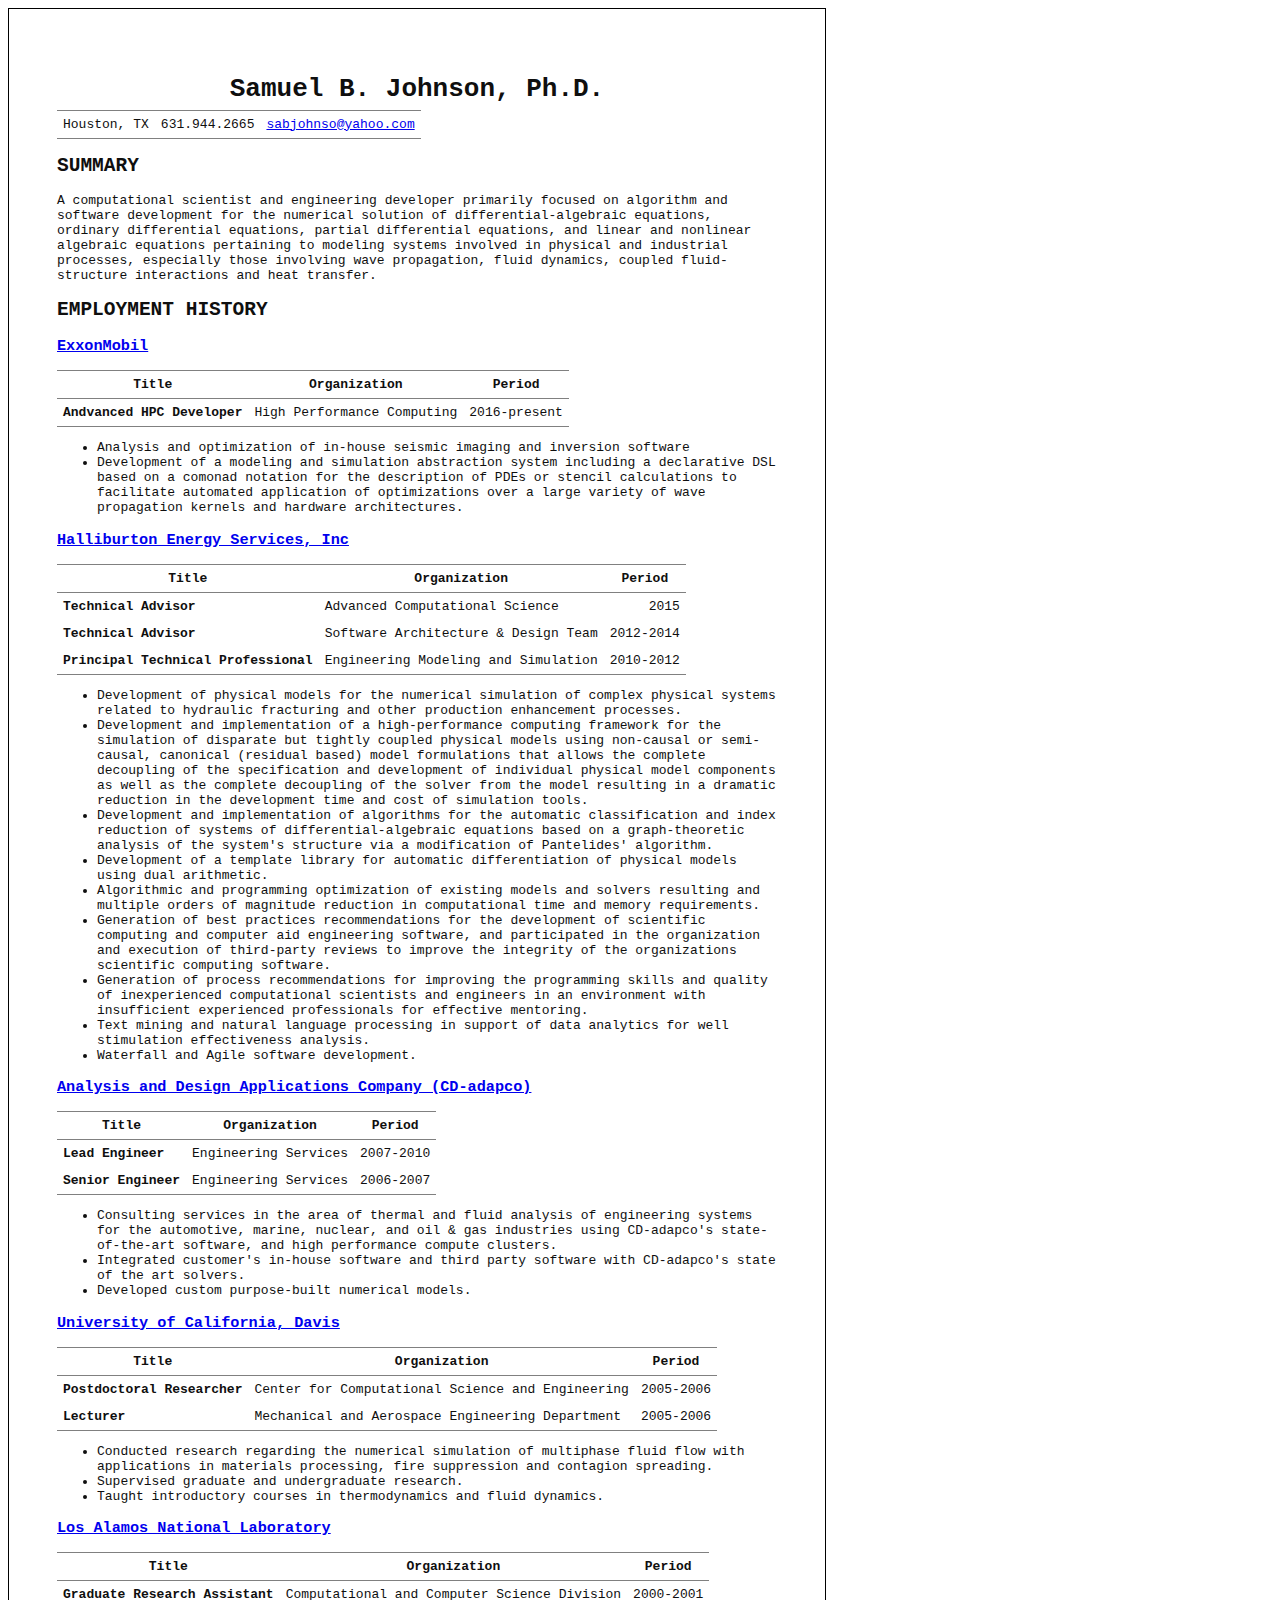
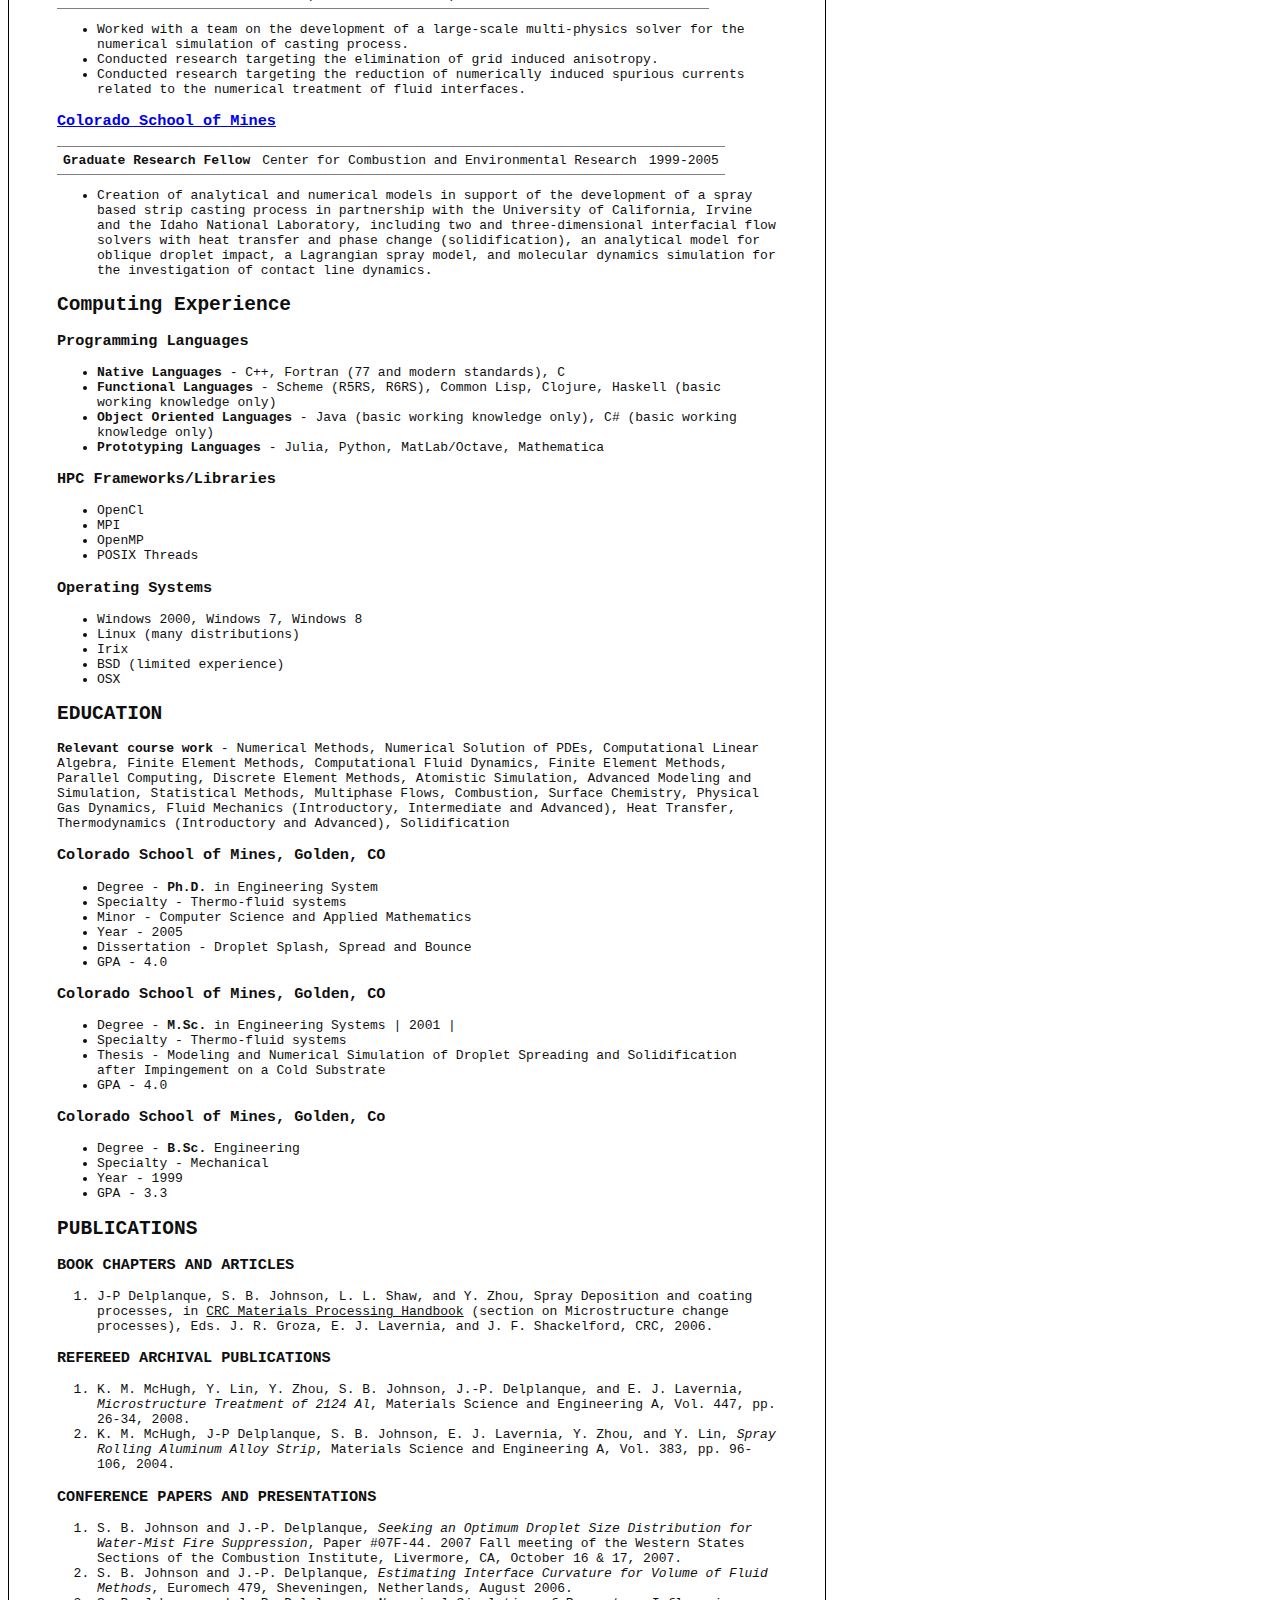
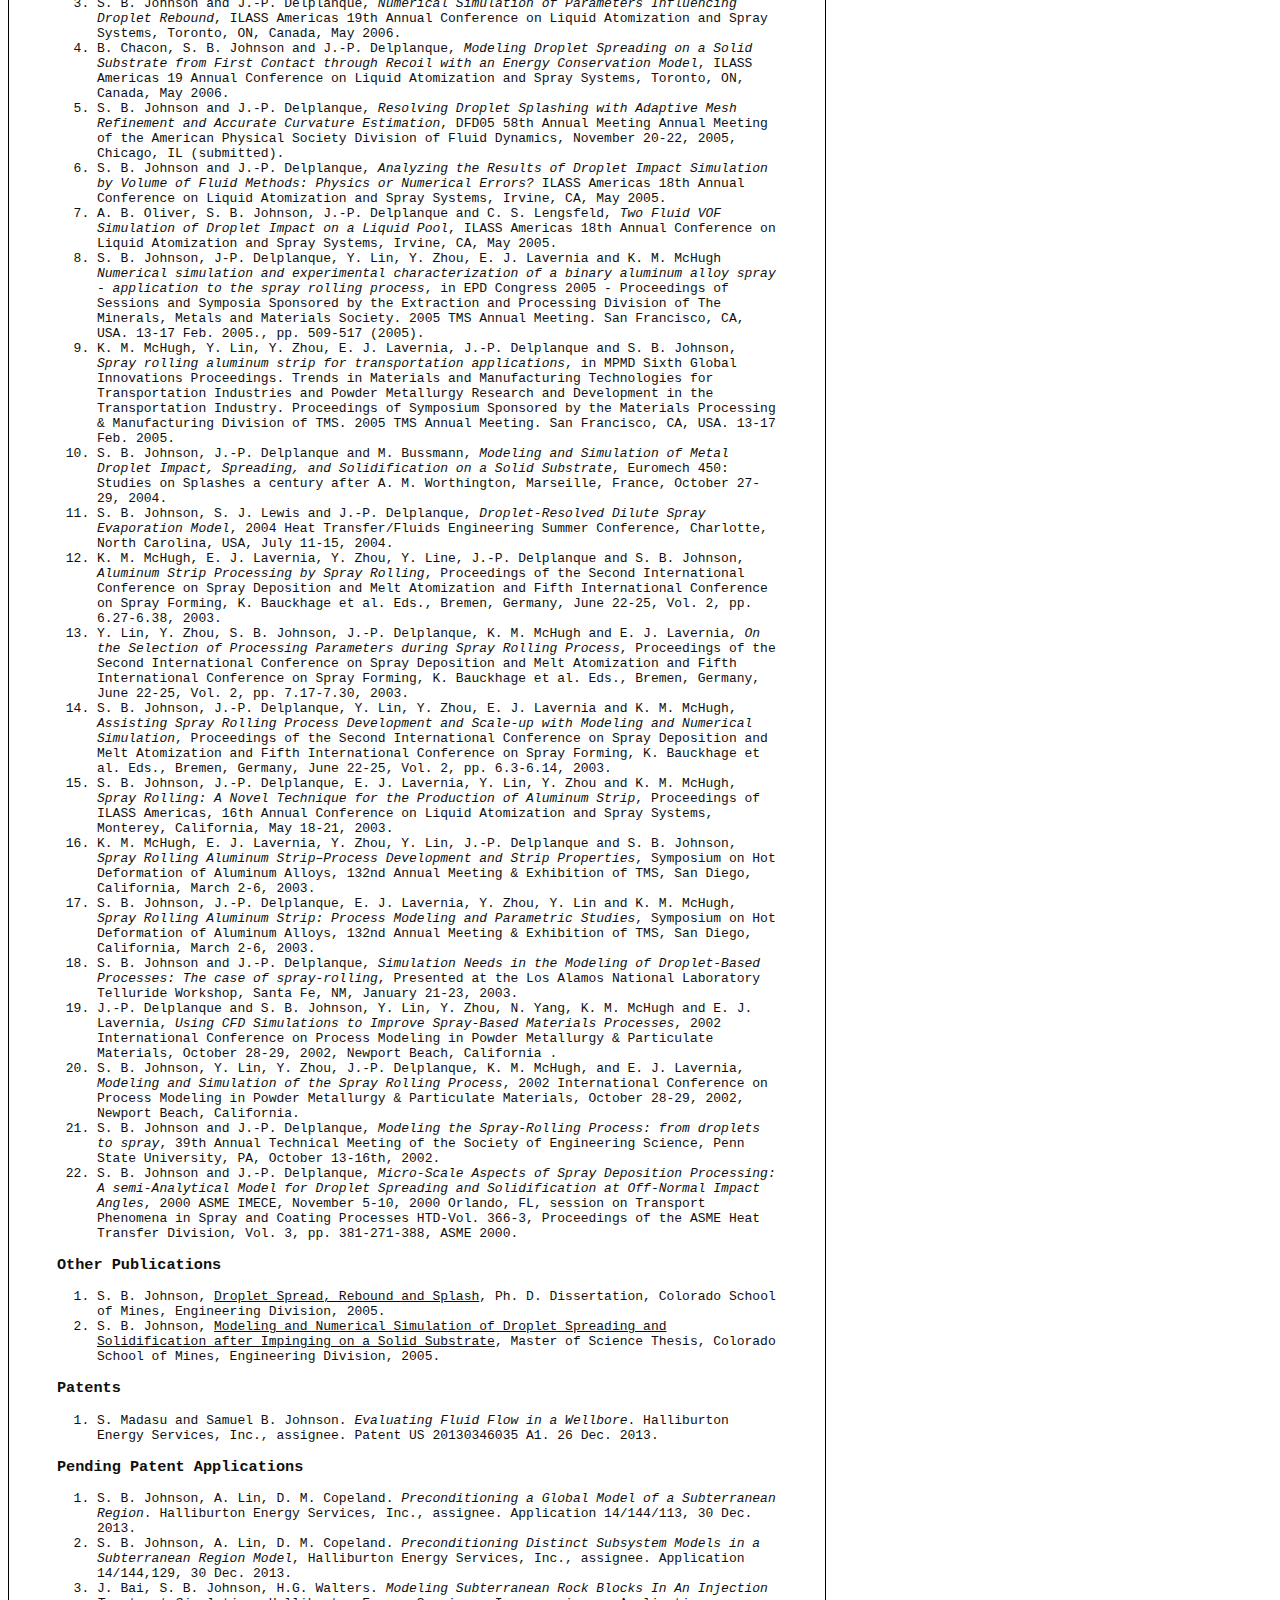
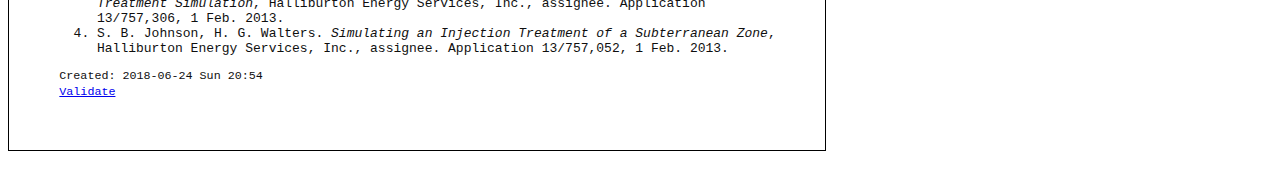
==== index.html @ d030b83d "Updated resume" ====
<?xml version="1.0" encoding="utf-8"?>
<!DOCTYPE html PUBLIC "-//W3C//DTD XHTML 1.0 Strict//EN"
"http://www.w3.org/TR/xhtml1/DTD/xhtml1-strict.dtd">
<html xmlns="http://www.w3.org/1999/xhtml" lang="en" xml:lang="en">
<head>
<!-- 2018-06-24 Sun 20:54 -->
<meta http-equiv="Content-Type" content="text/html;charset=utf-8" />
<meta name="viewport" content="width=device-width, initial-scale=1" />
<title>Samuel B. Johnson, Ph.D.</title>
<meta name="generator" content="Org mode" />
<style type="text/css">
 <!--/*--><![CDATA[/*><!--*/
  .title  { text-align: center;
             margin-bottom: .2em; }
  .subtitle { text-align: center;
              font-size: medium;
              font-weight: bold;
              margin-top:0; }
  .todo   { font-family: monospace; color: red; }
  .done   { font-family: monospace; color: green; }
  .priority { font-family: monospace; color: orange; }
  .tag    { background-color: #eee; font-family: monospace;
            padding: 2px; font-size: 80%; font-weight: normal; }
  .timestamp { color: #bebebe; }
  .timestamp-kwd { color: #5f9ea0; }
  .org-right  { margin-left: auto; margin-right: 0px;  text-align: right; }
  .org-left   { margin-left: 0px;  margin-right: auto; text-align: left; }
  .org-center { margin-left: auto; margin-right: auto; text-align: center; }
  .underline { text-decoration: underline; }
  #postamble p, #preamble p { font-size: 90%; margin: .2em; }
  p.verse { margin-left: 3%; }
  pre {
    border: 1px solid #ccc;
    box-shadow: 3px 3px 3px #eee;
    padding: 8pt;
    font-family: monospace;
    overflow: auto;
    margin: 1.2em;
  }
  pre.src {
    position: relative;
    overflow: visible;
    padding-top: 1.2em;
  }
  pre.src:before {
    display: none;
    position: absolute;
    background-color: white;
    top: -10px;
    right: 10px;
    padding: 3px;
    border: 1px solid black;
  }
  pre.src:hover:before { display: inline;}
  /* Languages per Org manual */
  pre.src-asymptote:before { content: 'Asymptote'; }
  pre.src-awk:before { content: 'Awk'; }
  pre.src-C:before { content: 'C'; }
  /* pre.src-C++ doesn't work in CSS */
  pre.src-clojure:before { content: 'Clojure'; }
  pre.src-css:before { content: 'CSS'; }
  pre.src-D:before { content: 'D'; }
  pre.src-ditaa:before { content: 'ditaa'; }
  pre.src-dot:before { content: 'Graphviz'; }
  pre.src-calc:before { content: 'Emacs Calc'; }
  pre.src-emacs-lisp:before { content: 'Emacs Lisp'; }
  pre.src-fortran:before { content: 'Fortran'; }
  pre.src-gnuplot:before { content: 'gnuplot'; }
  pre.src-haskell:before { content: 'Haskell'; }
  pre.src-hledger:before { content: 'hledger'; }
  pre.src-java:before { content: 'Java'; }
  pre.src-js:before { content: 'Javascript'; }
  pre.src-latex:before { content: 'LaTeX'; }
  pre.src-ledger:before { content: 'Ledger'; }
  pre.src-lisp:before { content: 'Lisp'; }
  pre.src-lilypond:before { content: 'Lilypond'; }
  pre.src-lua:before { content: 'Lua'; }
  pre.src-matlab:before { content: 'MATLAB'; }
  pre.src-mscgen:before { content: 'Mscgen'; }
  pre.src-ocaml:before { content: 'Objective Caml'; }
  pre.src-octave:before { content: 'Octave'; }
  pre.src-org:before { content: 'Org mode'; }
  pre.src-oz:before { content: 'OZ'; }
  pre.src-plantuml:before { content: 'Plantuml'; }
  pre.src-processing:before { content: 'Processing.js'; }
  pre.src-python:before { content: 'Python'; }
  pre.src-R:before { content: 'R'; }
  pre.src-ruby:before { content: 'Ruby'; }
  pre.src-sass:before { content: 'Sass'; }
  pre.src-scheme:before { content: 'Scheme'; }
  pre.src-screen:before { content: 'Gnu Screen'; }
  pre.src-sed:before { content: 'Sed'; }
  pre.src-sh:before { content: 'shell'; }
  pre.src-sql:before { content: 'SQL'; }
  pre.src-sqlite:before { content: 'SQLite'; }
  /* additional languages in org.el's org-babel-load-languages alist */
  pre.src-forth:before { content: 'Forth'; }
  pre.src-io:before { content: 'IO'; }
  pre.src-J:before { content: 'J'; }
  pre.src-makefile:before { content: 'Makefile'; }
  pre.src-maxima:before { content: 'Maxima'; }
  pre.src-perl:before { content: 'Perl'; }
  pre.src-picolisp:before { content: 'Pico Lisp'; }
  pre.src-scala:before { content: 'Scala'; }
  pre.src-shell:before { content: 'Shell Script'; }
  pre.src-ebnf2ps:before { content: 'ebfn2ps'; }
  /* additional language identifiers per "defun org-babel-execute"
       in ob-*.el */
  pre.src-cpp:before  { content: 'C++'; }
  pre.src-abc:before  { content: 'ABC'; }
  pre.src-coq:before  { content: 'Coq'; }
  pre.src-groovy:before  { content: 'Groovy'; }
  /* additional language identifiers from org-babel-shell-names in
     ob-shell.el: ob-shell is the only babel language using a lambda to put
     the execution function name together. */
  pre.src-bash:before  { content: 'bash'; }
  pre.src-csh:before  { content: 'csh'; }
  pre.src-ash:before  { content: 'ash'; }
  pre.src-dash:before  { content: 'dash'; }
  pre.src-ksh:before  { content: 'ksh'; }
  pre.src-mksh:before  { content: 'mksh'; }
  pre.src-posh:before  { content: 'posh'; }
  /* Additional Emacs modes also supported by the LaTeX listings package */
  pre.src-ada:before { content: 'Ada'; }
  pre.src-asm:before { content: 'Assembler'; }
  pre.src-caml:before { content: 'Caml'; }
  pre.src-delphi:before { content: 'Delphi'; }
  pre.src-html:before { content: 'HTML'; }
  pre.src-idl:before { content: 'IDL'; }
  pre.src-mercury:before { content: 'Mercury'; }
  pre.src-metapost:before { content: 'MetaPost'; }
  pre.src-modula-2:before { content: 'Modula-2'; }
  pre.src-pascal:before { content: 'Pascal'; }
  pre.src-ps:before { content: 'PostScript'; }
  pre.src-prolog:before { content: 'Prolog'; }
  pre.src-simula:before { content: 'Simula'; }
  pre.src-tcl:before { content: 'tcl'; }
  pre.src-tex:before { content: 'TeX'; }
  pre.src-plain-tex:before { content: 'Plain TeX'; }
  pre.src-verilog:before { content: 'Verilog'; }
  pre.src-vhdl:before { content: 'VHDL'; }
  pre.src-xml:before { content: 'XML'; }
  pre.src-nxml:before { content: 'XML'; }
  /* add a generic configuration mode; LaTeX export needs an additional
     (add-to-list 'org-latex-listings-langs '(conf " ")) in .emacs */
  pre.src-conf:before { content: 'Configuration File'; }

  table { border-collapse:collapse; }
  caption.t-above { caption-side: top; }
  caption.t-bottom { caption-side: bottom; }
  td, th { vertical-align:top;  }
  th.org-right  { text-align: center;  }
  th.org-left   { text-align: center;   }
  th.org-center { text-align: center; }
  td.org-right  { text-align: right;  }
  td.org-left   { text-align: left;   }
  td.org-center { text-align: center; }
  dt { font-weight: bold; }
  .footpara { display: inline; }
  .footdef  { margin-bottom: 1em; }
  .figure { padding: 1em; }
  .figure p { text-align: center; }
  .inlinetask {
    padding: 10px;
    border: 2px solid gray;
    margin: 10px;
    background: #ffffcc;
  }
  #org-div-home-and-up
   { text-align: right; font-size: 70%; white-space: nowrap; }
  textarea { overflow-x: auto; }
  .linenr { font-size: smaller }
  .code-highlighted { background-color: #ffff00; }
  .org-info-js_info-navigation { border-style: none; }
  #org-info-js_console-label
    { font-size: 10px; font-weight: bold; white-space: nowrap; }
  .org-info-js_search-highlight
    { background-color: #ffff00; color: #000000; font-weight: bold; }
  .org-svg { width: 90%; }
  /*]]>*/-->
</style>
<link rel="stylesheet" type="text/css" href="resume.css" />
<script type="text/javascript">
/*
@licstart  The following is the entire license notice for the
JavaScript code in this tag.

Copyright (C) 2012-2018 Free Software Foundation, Inc.

The JavaScript code in this tag is free software: you can
redistribute it and/or modify it under the terms of the GNU
General Public License (GNU GPL) as published by the Free Software
Foundation, either version 3 of the License, or (at your option)
any later version.  The code is distributed WITHOUT ANY WARRANTY;
without even the implied warranty of MERCHANTABILITY or FITNESS
FOR A PARTICULAR PURPOSE.  See the GNU GPL for more details.

As additional permission under GNU GPL version 3 section 7, you
may distribute non-source (e.g., minimized or compacted) forms of
that code without the copy of the GNU GPL normally required by
section 4, provided you include this license notice and a URL
through which recipients can access the Corresponding Source.


@licend  The above is the entire license notice
for the JavaScript code in this tag.
*/
<!--/*--><![CDATA[/*><!--*/
 function CodeHighlightOn(elem, id)
 {
   var target = document.getElementById(id);
   if(null != target) {
     elem.cacheClassElem = elem.className;
     elem.cacheClassTarget = target.className;
     target.className = "code-highlighted";
     elem.className   = "code-highlighted";
   }
 }
 function CodeHighlightOff(elem, id)
 {
   var target = document.getElementById(id);
   if(elem.cacheClassElem)
     elem.className = elem.cacheClassElem;
   if(elem.cacheClassTarget)
     target.className = elem.cacheClassTarget;
 }
/*]]>*///-->
</script>
</head>
<body>
<div id="content">
<h1 class="title">Samuel B. Johnson, Ph.D.</h1>
<table border="2" cellspacing="0" cellpadding="6" rules="groups" frame="hsides">


<colgroup>
<col  class="org-left" />

<col  class="org-right" />

<col  class="org-left" />
</colgroup>
<tbody>
<tr>
<td class="org-left">Houston, TX</td>
<td class="org-right">631.944.2665</td>
<td class="org-left"><a href="mailto:samuel.johnson.jobs@gmail.com">sabjohnso@yahoo.com</a></td>
</tr>
</tbody>
</table>

<div id="outline-container-org1bcc268" class="outline-2">
<h2 id="org1bcc268">SUMMARY</h2>
<div class="outline-text-2" id="text-org1bcc268">
<p>
A computational scientist and engineering developer primarily focused
on algorithm and software development for the numerical solution of
differential-algebraic equations, ordinary differential equations,
partial differential equations, and linear and nonlinear algebraic
equations pertaining to modeling systems involved in physical and
industrial processes, especially those involving wave propagation,
fluid dynamics, coupled fluid-structure interactions and heat
transfer.
</p>
</div>
</div>


<div id="outline-container-org2c5a40d" class="outline-2">
<h2 id="org2c5a40d">EMPLOYMENT HISTORY</h2>
<div class="outline-text-2" id="text-org2c5a40d">
</div>
<div id="outline-container-org2d9ba7c" class="outline-3">
<h3 id="org2d9ba7c"><a href="https://www.exxonmobil.com">ExxonMobil</a></h3>
<div class="outline-text-3" id="text-org2d9ba7c">
<table border="2" cellspacing="0" cellpadding="6" rules="groups" frame="hsides">


<colgroup>
<col  class="org-left" />

<col  class="org-left" />

<col  class="org-left" />
</colgroup>
<thead>
<tr>
<th scope="col" class="org-left">Title</th>
<th scope="col" class="org-left">Organization</th>
<th scope="col" class="org-left">Period</th>
</tr>
</thead>
<tbody>
<tr>
<td class="org-left"><b>Andvanced HPC Developer</b></td>
<td class="org-left">High Performance Computing</td>
<td class="org-left">2016-present</td>
</tr>
</tbody>
</table>

<ul class="org-ul">
<li>Analysis and optimization of in-house seismic imaging and inversion
software</li>

<li>Development of a modeling and simulation abstraction system
including a declarative DSL based on a comonad notation for the
description of PDEs or stencil calculations to facilitate automated
application of optimizations over a large variety of wave
propagation kernels and hardware architectures.</li>
</ul>
</div>
</div>

<div id="outline-container-orgc65f3c0" class="outline-3">
<h3 id="orgc65f3c0"><a href="http://www.halliburton.com">Halliburton Energy Services, Inc</a></h3>
<div class="outline-text-3" id="text-orgc65f3c0">
<table border="2" cellspacing="0" cellpadding="6" rules="groups" frame="hsides">


<colgroup>
<col  class="org-left" />

<col  class="org-left" />

<col  class="org-right" />
</colgroup>
<thead>
<tr>
<th scope="col" class="org-left">Title</th>
<th scope="col" class="org-left">Organization</th>
<th scope="col" class="org-right">Period</th>
</tr>
</thead>
<tbody>
<tr>
<td class="org-left"><b>Technical Advisor</b></td>
<td class="org-left">Advanced Computational Science</td>
<td class="org-right">2015</td>
</tr>

<tr>
<td class="org-left"><b>Technical Advisor</b></td>
<td class="org-left">Software Architecture &amp; Design Team</td>
<td class="org-right">2012-2014</td>
</tr>

<tr>
<td class="org-left"><b>Principal Technical Professional</b></td>
<td class="org-left">Engineering Modeling and Simulation</td>
<td class="org-right">2010-2012</td>
</tr>
</tbody>
</table>

<ul class="org-ul">
<li>Development of physical models for the numerical simulation of complex physical systems related to hydraulic fracturing and other production enhancement processes.</li>

<li>Development and implementation of a high-performance computing framework for the simulation of disparate but tightly coupled physical models using non-causal or semi-causal, canonical (residual based) model formulations that allows the complete decoupling of the specification and development of individual physical model components as well as the complete decoupling of the solver from the model resulting in a dramatic reduction in the development time and cost of simulation tools.</li>

<li>Development and implementation of algorithms for the automatic classification and index reduction of systems of differential-algebraic equations based on a graph-theoretic analysis of the system's structure via a modification of Pantelides' algorithm.</li>

<li>Development of a template library for automatic differentiation of physical models using dual arithmetic.</li>

<li>Algorithmic and programming optimization of existing models and solvers resulting and multiple orders of magnitude reduction in computational time and memory requirements.</li>

<li>Generation of best practices recommendations for the development of scientific computing and computer aid engineering software, and participated in the organization and execution of third-party reviews to improve the integrity of the organizations scientific computing software.</li>

<li>Generation of process recommendations for improving the programming skills and quality of inexperienced computational scientists and engineers in an environment with insufficient experienced professionals for effective mentoring.</li>

<li>Text mining and natural language processing in support of data analytics for well stimulation effectiveness analysis.</li>

<li>Waterfall and Agile software development.</li>
</ul>
</div>
</div>

<div id="outline-container-org9e52527" class="outline-3">
<h3 id="org9e52527"><a href="http://www.cd-adapco.com/">Analysis and Design Applications Company (CD-adapco)</a></h3>
<div class="outline-text-3" id="text-org9e52527">
<table border="2" cellspacing="0" cellpadding="6" rules="groups" frame="hsides">


<colgroup>
<col  class="org-left" />

<col  class="org-left" />

<col  class="org-right" />
</colgroup>
<thead>
<tr>
<th scope="col" class="org-left">Title</th>
<th scope="col" class="org-left">Organization</th>
<th scope="col" class="org-right">Period</th>
</tr>
</thead>
<tbody>
<tr>
<td class="org-left"><b>Lead Engineer</b></td>
<td class="org-left">Engineering Services</td>
<td class="org-right">2007-2010</td>
</tr>

<tr>
<td class="org-left"><b>Senior Engineer</b></td>
<td class="org-left">Engineering Services</td>
<td class="org-right">2006-2007</td>
</tr>
</tbody>
</table>

<ul class="org-ul">
<li>Consulting services in the area of thermal and fluid analysis of engineering systems for the automotive, marine, nuclear, and oil &amp; gas industries using CD-adapco's state-of-the-art software, and high performance compute clusters.</li>

<li>Integrated customer's in-house software and third party software with CD-adapco's state of the art solvers.</li>

<li>Developed custom purpose-built numerical models.</li>
</ul>
</div>
</div>

<div id="outline-container-org7202219" class="outline-3">
<h3 id="org7202219"><a href="http://ucdavis.edu/">University of California, Davis</a></h3>
<div class="outline-text-3" id="text-org7202219">
<table border="2" cellspacing="0" cellpadding="6" rules="groups" frame="hsides">


<colgroup>
<col  class="org-left" />

<col  class="org-left" />

<col  class="org-right" />
</colgroup>
<thead>
<tr>
<th scope="col" class="org-left">Title</th>
<th scope="col" class="org-left">Organization</th>
<th scope="col" class="org-right">Period</th>
</tr>
</thead>
<tbody>
<tr>
<td class="org-left"><b>Postdoctoral Researcher</b></td>
<td class="org-left">Center for Computational Science and Engineering</td>
<td class="org-right">2005-2006</td>
</tr>

<tr>
<td class="org-left"><b>Lecturer</b></td>
<td class="org-left">Mechanical and Aerospace Engineering Department</td>
<td class="org-right">2005-2006</td>
</tr>
</tbody>
</table>

<ul class="org-ul">
<li>Conducted research regarding the numerical simulation of multiphase fluid flow with applications in materials processing, fire suppression and contagion spreading.</li>

<li>Supervised graduate and undergraduate research.</li>

<li>Taught introductory courses in thermodynamics and fluid dynamics.</li>
</ul>
</div>
</div>

<div id="outline-container-org317cebf" class="outline-3">
<h3 id="org317cebf"><a href="http://www.lanl.gov">Los Alamos National Laboratory</a></h3>
<div class="outline-text-3" id="text-org317cebf">
<table border="2" cellspacing="0" cellpadding="6" rules="groups" frame="hsides">


<colgroup>
<col  class="org-left" />

<col  class="org-left" />

<col  class="org-right" />
</colgroup>
<thead>
<tr>
<th scope="col" class="org-left">Title</th>
<th scope="col" class="org-left">Organization</th>
<th scope="col" class="org-right">Period</th>
</tr>
</thead>
<tbody>
<tr>
<td class="org-left"><b>Graduate Research Assistant</b></td>
<td class="org-left">Computational and Computer Science Division</td>
<td class="org-right">2000-2001</td>
</tr>
</tbody>
</table>


<ul class="org-ul">
<li>Worked with a team on the development of a large-scale multi-physics solver for the numerical simulation of casting process.</li>

<li>Conducted research targeting the elimination of grid induced anisotropy.</li>

<li>Conducted research targeting the reduction of numerically induced spurious currents related to the numerical treatment of fluid interfaces.</li>
</ul>
</div>
</div>

<div id="outline-container-org4021b60" class="outline-3">
<h3 id="org4021b60"><a href="https://www.mines.edu">Colorado School of Mines</a></h3>
<div class="outline-text-3" id="text-org4021b60">
<table border="2" cellspacing="0" cellpadding="6" rules="groups" frame="hsides">


<colgroup>
<col  class="org-left" />

<col  class="org-left" />

<col  class="org-right" />
</colgroup>
<tbody>
<tr>
<td class="org-left"><b>Graduate Research Fellow</b></td>
<td class="org-left">Center for Combustion and Environmental Research</td>
<td class="org-right">1999-2005</td>
</tr>
</tbody>
</table>

<ul class="org-ul">
<li>Creation of analytical and numerical models in support of the development of a spray based strip casting process in partnership with the University of California, Irvine and the Idaho National Laboratory, including two and three-dimensional interfacial flow solvers with heat transfer and phase change (solidification), an analytical model for oblique droplet impact, a Lagrangian spray model, and molecular dynamics simulation for the investigation of contact line dynamics.</li>
</ul>
</div>
</div>
</div>

<div id="outline-container-orgc5749b9" class="outline-2">
<h2 id="orgc5749b9">Computing Experience</h2>
<div class="outline-text-2" id="text-orgc5749b9">
</div>
<div id="outline-container-org1e7ed57" class="outline-3">
<h3 id="org1e7ed57">Programming Languages</h3>
<div class="outline-text-3" id="text-org1e7ed57">
<ul class="org-ul">
<li><b>Native Languages</b> - C++, Fortran (77 and modern standards), C</li>

<li><b>Functional Languages</b> - Scheme (R5RS, R6RS), Common Lisp, Clojure, Haskell (basic working knowledge only)</li>

<li><b>Object Oriented Languages</b> - Java (basic working knowledge only), C# (basic working knowledge only)</li>

<li><b>Prototyping Languages</b> - Julia, Python, MatLab/Octave, Mathematica</li>
</ul>
</div>
</div>

<div id="outline-container-orgfb3f48f" class="outline-3">
<h3 id="orgfb3f48f">HPC Frameworks/Libraries</h3>
<div class="outline-text-3" id="text-orgfb3f48f">
<ul class="org-ul">
<li>OpenCl</li>
<li>MPI</li>
<li>OpenMP</li>
<li>POSIX Threads</li>
</ul>
</div>
</div>

<div id="outline-container-orgd442e5d" class="outline-3">
<h3 id="orgd442e5d">Operating Systems</h3>
<div class="outline-text-3" id="text-orgd442e5d">
<ul class="org-ul">
<li>Windows 2000, Windows 7, Windows 8</li>
<li>Linux (many distributions)</li>
<li>Irix</li>
<li>BSD (limited experience)</li>
<li>OSX</li>
</ul>
</div>
</div>
</div>

<div id="outline-container-org75b543c" class="outline-2">
<h2 id="org75b543c">EDUCATION</h2>
<div class="outline-text-2" id="text-org75b543c">
<p>
<b>Relevant course work</b> - Numerical Methods, Numerical Solution of PDEs, Computational Linear Algebra, Finite Element Methods, Computational Fluid Dynamics, Finite Element Methods, Parallel Computing, Discrete Element Methods, Atomistic Simulation, Advanced Modeling and Simulation, Statistical Methods, Multiphase Flows, Combustion, Surface Chemistry, Physical Gas Dynamics, Fluid Mechanics (Introductory, Intermediate and Advanced), Heat Transfer, Thermodynamics (Introductory and Advanced), Solidification
</p>
</div>

<div id="outline-container-org3bab432" class="outline-3">
<h3 id="org3bab432">Colorado School of Mines, Golden, CO</h3>
<div class="outline-text-3" id="text-org3bab432">
<ul class="org-ul">
<li>Degree -  <b>Ph.D.</b> in Engineering System</li>
<li>Specialty - Thermo-fluid systems</li>
<li>Minor - Computer Science and Applied Mathematics</li>
<li>Year - 2005</li>
<li>Dissertation - Droplet Splash, Spread and Bounce</li>
<li>GPA - 4.0</li>
</ul>
</div>
</div>

<div id="outline-container-orgb84b9bb" class="outline-3">
<h3 id="orgb84b9bb">Colorado School of Mines, Golden, CO</h3>
<div class="outline-text-3" id="text-orgb84b9bb">
<ul class="org-ul">
<li>Degree - <b>M.Sc.</b> in Engineering Systems | 2001 |</li>
<li>Specialty - Thermo-fluid systems</li>
<li>Thesis - Modeling and Numerical Simulation of Droplet Spreading and Solidification after  Impingement on a Cold Substrate</li>
<li>GPA - 4.0</li>
</ul>
</div>
</div>

<div id="outline-container-orgc18d729" class="outline-3">
<h3 id="orgc18d729">Colorado School of Mines, Golden, Co</h3>
<div class="outline-text-3" id="text-orgc18d729">
<ul class="org-ul">
<li>Degree - <b>B.Sc.</b>  Engineering</li>
<li>Specialty - Mechanical</li>
<li>Year - 1999</li>
<li>GPA - 3.3</li>
</ul>
</div>
</div>
</div>

<div id="outline-container-org3d2a8f9" class="outline-2">
<h2 id="org3d2a8f9">PUBLICATIONS</h2>
<div class="outline-text-2" id="text-org3d2a8f9">
</div>
<div id="outline-container-org9ce6067" class="outline-3">
<h3 id="org9ce6067">BOOK CHAPTERS AND ARTICLES</h3>
<div class="outline-text-3" id="text-org9ce6067">
<ol class="org-ol">
<li>J-P Delplanque, S. B. Johnson, L. L. Shaw, and Y. Zhou, Spray Deposition and coating processes, in <span class="underline">CRC Materials Processing Handbook</span> (section on Microstructure change processes), Eds. J. R. Groza, E. J. Lavernia, and J. F. Shackelford, CRC, 2006.</li>
</ol>
</div>
</div>

<div id="outline-container-orgc3d855d" class="outline-3">
<h3 id="orgc3d855d">REFEREED ARCHIVAL PUBLICATIONS</h3>
<div class="outline-text-3" id="text-orgc3d855d">
<ol class="org-ol">
<li>K. M. McHugh, Y. Lin, Y. Zhou, S. B. Johnson, J.-P. Delplanque, and E. J. Lavernia, <i>Microstructure Treatment of 2124 Al</i>, Materials Science and Engineering A, Vol. 447, pp. 26-34, 2008.</li>

<li>K. M. McHugh, J-P Delplanque, S. B. Johnson, E. J. Lavernia, Y. Zhou, and Y. Lin, <i>Spray Rolling Aluminum Alloy Strip</i>, Materials Science and Engineering A, Vol. 383, pp. 96- 106, 2004.</li>
</ol>
</div>
</div>

<div id="outline-container-orgacdab63" class="outline-3">
<h3 id="orgacdab63">CONFERENCE PAPERS AND PRESENTATIONS</h3>
<div class="outline-text-3" id="text-orgacdab63">
<ol class="org-ol">
<li>S. B. Johnson and J.-P. Delplanque, <i>Seeking an Optimum Droplet Size Distribution for Water-Mist Fire Suppression</i>, Paper #07F-44. 2007 Fall meeting of the Western States Sections of the Combustion Institute, Livermore, CA, October 16 &amp; 17, 2007.</li>

<li>S. B. Johnson and J.-P. Delplanque, <i>Estimating Interface Curvature for Volume of Fluid Methods</i>, Euromech 479, Sheveningen, Netherlands, August 2006.</li>

<li>S. B. Johnson and J.-P. Delplanque, <i>Numerical Simulation of Parameters Influencing Droplet Rebound</i>, ILASS Americas 19th Annual Conference on Liquid Atomization and Spray Systems, Toronto, ON, Canada, May 2006.</li>

<li>B. Chacon, S. B. Johnson and J.-P. Delplanque, <i>Modeling Droplet Spreading on a Solid Substrate from First Contact through Recoil with an Energy Conservation Model</i>, ILASS Americas 19 Annual Conference on Liquid Atomization and Spray Systems, Toronto, ON, Canada, May 2006.</li>

<li>S. B. Johnson and J.-P. Delplanque, <i>Resolving Droplet Splashing with Adaptive Mesh Refinement and Accurate Curvature Estimation</i>, DFD05 58th Annual Meeting Annual Meeting of the American Physical Society Division of Fluid Dynamics, November 20-22, 2005, Chicago, IL (submitted).</li>

<li>S. B. Johnson and J.-P. Delplanque, <i>Analyzing the Results of Droplet Impact Simulation by Volume of Fluid Methods: Physics or Numerical Errors?</i> ILASS Americas 18th Annual Conference on Liquid Atomization and Spray Systems, Irvine, CA, May 2005.</li>

<li>A. B. Oliver, S. B. Johnson, J.-P. Delplanque and C. S. Lengsfeld, <i>Two Fluid VOF Simulation of Droplet Impact on a Liquid Pool</i>, ILASS Americas 18th Annual Conference on Liquid Atomization and Spray Systems, Irvine, CA, May 2005.</li>

<li>S. B. Johnson, J-P. Delplanque, Y. Lin, Y. Zhou, E. J. Lavernia and K. M. McHugh <i>Numerical simulation and experimental characterization of a binary aluminum alloy spray - application to the spray rolling process</i>, in EPD Congress 2005 - Proceedings of Sessions and Symposia Sponsored by the Extraction and Processing Division of The Minerals, Metals and Materials Society. 2005 TMS Annual Meeting. San Francisco, CA, USA. 13-17 Feb. 2005., pp. 509-517 (2005).</li>

<li>K. M. McHugh, Y. Lin, Y. Zhou, E. J. Lavernia, J.-P. Delplanque and S. B. Johnson, <i>Spray rolling aluminum strip for transportation applications</i>, in MPMD Sixth Global Innovations Proceedings. Trends in Materials and Manufacturing Technologies for Transportation Industries and Powder Metallurgy Research and Development in the Transportation Industry. Proceedings of Symposium Sponsored by the Materials Processing &amp; Manufacturing Division of TMS. 2005 TMS Annual Meeting. San Francisco, CA, USA. 13-17 Feb. 2005.</li>

<li>S. B. Johnson, J.-P. Delplanque and M. Bussmann, <i>Modeling and Simulation of Metal Droplet Impact, Spreading, and Solidification on a Solid Substrate</i>, Euromech 450: Studies on Splashes a century after A. M. Worthington, Marseille, France, October 27-29, 2004.</li>

<li>S. B. Johnson, S. J. Lewis and J.-P. Delplanque, <i>Droplet-Resolved Dilute Spray Evaporation Model</i>, 2004 Heat Transfer/Fluids Engineering Summer Conference, Charlotte, North Carolina, USA, July 11-15, 2004.</li>

<li>K. M. McHugh, E. J. Lavernia, Y. Zhou, Y. Line, J.-P. Delplanque and S. B. Johnson, <i>Aluminum Strip Processing by Spray Rolling</i>, Proceedings of the Second International Conference on Spray Deposition and Melt Atomization and Fifth International Conference on Spray Forming, K. Bauckhage et al. Eds., Bremen, Germany, June 22-25, Vol. 2, pp. 6.27-6.38, 2003.</li>

<li>Y. Lin, Y. Zhou, S. B. Johnson, J.-P. Delplanque, K. M. McHugh and E. J. Lavernia, <i>On the Selection of Processing Parameters during Spray Rolling Process</i>, Proceedings of the  Second International Conference on Spray Deposition and Melt Atomization and Fifth International Conference on Spray Forming, K. Bauckhage et al. Eds., Bremen, Germany, June 22-25, Vol. 2, pp. 7.17-7.30, 2003.</li>

<li>S. B. Johnson, J.-P. Delplanque, Y. Lin, Y. Zhou, E. J. Lavernia and K. M. McHugh, <i>Assisting Spray Rolling Process Development and Scale-up with Modeling and Numerical Simulation</i>, Proceedings of the Second International Conference on Spray Deposition and Melt Atomization and Fifth International Conference on Spray Forming, K. Bauckhage et al. Eds., Bremen, Germany, June 22-25, Vol. 2, pp. 6.3-6.14, 2003.</li>

<li>S. B. Johnson, J.-P. Delplanque, E. J. Lavernia, Y. Lin, Y. Zhou and K. M. McHugh, <i>Spray Rolling: A Novel Technique for the Production of Aluminum Strip</i>, Proceedings of ILASS Americas, 16th Annual Conference on Liquid Atomization and Spray Systems, Monterey, California, May 18-21, 2003.</li>

<li>K. M. McHugh, E. J. Lavernia, Y. Zhou, Y. Lin, J.-P. Delplanque and S. B. Johnson, <i>Spray Rolling Aluminum Strip&#x2013;Process Development and Strip Properties</i>, Symposium on Hot Deformation of Aluminum Alloys, 132nd Annual Meeting &amp; Exhibition of TMS, San Diego, California, March 2-6, 2003.</li>

<li>S. B. Johnson, J.-P. Delplanque, E. J. Lavernia, Y. Zhou, Y. Lin and K. M. McHugh, <i>Spray Rolling Aluminum Strip: Process Modeling and Parametric Studies</i>, Symposium on Hot Deformation of Aluminum Alloys, 132nd Annual Meeting &amp; Exhibition of TMS, San Diego, California, March 2-6, 2003.</li>

<li>S. B. Johnson and J.-P. Delplanque, <i>Simulation Needs in the Modeling of Droplet-Based Processes: The case of spray-rolling</i>, Presented at the Los Alamos National Laboratory Telluride Workshop, Santa Fe, NM, January 21-23, 2003.</li>

<li>J.-P. Delplanque and S. B. Johnson, Y. Lin, Y. Zhou, N. Yang, K. M. McHugh and E. J. Lavernia, <i>Using CFD Simulations to Improve Spray-Based Materials Processes</i>, 2002 International Conference on Process Modeling in Powder Metallurgy &amp; Particulate Materials, October 28-29, 2002, Newport Beach, California .</li>

<li>S. B. Johnson, Y. Lin, Y. Zhou, J.-P. Delplanque, K. M. McHugh, and E. J. Lavernia, <i>Modeling and Simulation of the Spray Rolling Process</i>, 2002 International Conference on Process Modeling in Powder Metallurgy &amp; Particulate Materials, October 28-29, 2002, Newport Beach, California.</li>

<li>S. B. Johnson and J.-P. Delplanque, <i>Modeling the Spray-Rolling Process: from droplets to spray</i>, 39th Annual Technical Meeting of the Society of Engineering Science, Penn State University, PA, October 13-16th, 2002.</li>

<li>S. B. Johnson and J.-P. Delplanque, <i>Micro-Scale Aspects of Spray Deposition Processing: A semi-Analytical Model for Droplet Spreading and Solidification at Off-Normal Impact Angles</i>, 2000 ASME IMECE, November 5-10, 2000 Orlando, FL, session on Transport Phenomena in Spray and Coating Processes HTD-Vol. 366-3, Proceedings of the ASME Heat Transfer Division, Vol. 3, pp. 381-271-388, ASME 2000.</li>
</ol>
</div>
</div>

<div id="outline-container-org67b64cd" class="outline-3">
<h3 id="org67b64cd">Other Publications</h3>
<div class="outline-text-3" id="text-org67b64cd">
<ol class="org-ol">
<li>S. B. Johnson, <span class="underline">Droplet Spread, Rebound and Splash</span>, Ph. D. Dissertation, Colorado School of Mines, Engineering Division, 2005.</li>

<li>S. B. Johnson, <span class="underline">Modeling and Numerical Simulation of Droplet Spreading and Solidification after Impinging on a Solid Substrate</span>, Master of Science Thesis, Colorado School of Mines, Engineering Division, 2005.</li>
</ol>
</div>
</div>

<div id="outline-container-org58f8469" class="outline-3">
<h3 id="org58f8469">Patents</h3>
<div class="outline-text-3" id="text-org58f8469">
<ol class="org-ol">
<li>S. Madasu and Samuel B. Johnson. <i>Evaluating Fluid Flow in a Wellbore</i>. Halliburton Energy Services, Inc., assignee. Patent US 20130346035 A1. 26 Dec. 2013.</li>
</ol>
</div>
</div>


<div id="outline-container-orgc628274" class="outline-3">
<h3 id="orgc628274">Pending Patent Applications</h3>
<div class="outline-text-3" id="text-orgc628274">
<ol class="org-ol">
<li>S. B. Johnson, A. Lin, D. M. Copeland. <i>Preconditioning a Global Model of a Subterranean Region</i>. Halliburton Energy Services, Inc., assignee. Application 14/144/113, 30 Dec. 2013.</li>

<li>S. B. Johnson, A. Lin, D. M. Copeland. <i>Preconditioning Distinct Subsystem Models in a Subterranean Region Model</i>, Halliburton Energy Services, Inc., assignee. Application 14/144,129, 30 Dec. 2013.</li>

<li>J. Bai, S. B. Johnson, H.G. Walters. <i>Modeling Subterranean Rock Blocks In An Injection Treatment Simulation</i>, Halliburton Energy Services, Inc., assignee.  Application 13/757,306, 1 Feb. 2013.</li>

<li>S. B. Johnson, H. G. Walters. <i>Simulating an Injection Treatment of a Subterranean Zone</i>, Halliburton Energy Services, Inc., assignee. Application 13/757,052, 1 Feb. 2013.</li>
</ol>
</div>
</div>
</div>
</div>
<div id="postamble" class="status">
<p class="date">Created: 2018-06-24 Sun 20:54</p>
<p class="validation"><a href="http://validator.w3.org/check?uri=referer">Validate</a></p>
</div>
</body>
</html>
---- resume.css ----
body { font-family: monospace; color: #0f0f0f; width: 7.5in; padding: 0.5in; border: 1px solid black; }
.title  { text-align: center; }
.todo   { font-family: monospace; color: red; }
.done   { color: green; }
.tag    { background-color: #eee; font-family: monospace;
          padding: 2px; font-size: 80%; font-weight: normal; }
.timestamp { color: #bebebe; }
.timestamp-kwd { color: #5f9ea0; }
.right  { margin-left: auto; margin-right: 0px;  text-align: right; }
.left   { margin-left: 0px;  margin-right: auto; text-align: left; }
.center { margin-left: auto; margin-right: auto; text-align: center; }
.underline { text-decoration: underline; }
#postamble p, #preamble p { font-size: 90%; margin: .2em; }
p.verse { margin-left: 3%; }
pre {
    border: 1px solid #ccc;
    box-shadow: 3px 3px 3px #eee;
    padding: 8pt;
    font-family: monospace;
    overflow: auto;
    margin: 1.2em;
}
pre.src {
    position: relative;
    overflow: visible;
    padding-top: 1.2em;
}
pre.src:before {
    display: none;
    position: absolute;
    background-color: white;
    top: -10px;
    right: 10px;
    padding: 3px;
    border: 1px solid black;
}
pre.src:hover:before { display: inline;}
pre.src-sh:before    { content: 'sh'; }
pre.src-bash:before  { content: 'sh'; }
pre.src-emacs-lisp:before { content: 'Emacs Lisp'; }
pre.src-R:before     { content: 'R'; }
pre.src-perl:before  { content: 'Perl'; }
pre.src-java:before  { content: 'Java'; }
pre.src-sql:before   { content: 'SQL'; }

table { border-collapse:collapse; }
caption.t-above { caption-side: top; }
caption.t-bottom { caption-side: bottom; }
td, th { vertical-align:top;  }
th.right  { text-align: center;  }
th.left   { text-align: center;   }
th.center { text-align: center; }
td.right  { text-align: right;  }
td.left   { text-align: left;   }
td.center { text-align: center; }
dt { font-weight: bold; }
.footpara:nth-child(2) { display: inline; }
.footpara { display: block; }
.footdef  { margin-bottom: 1em; }
.figure { padding: 1em; }
.figure p { text-align: center; }
.inlinetask {
    padding: 10px;
    border: 2px solid gray;
    margin: 10px;
    background: #ffffcc;
}
#org-div-home-and-up
{ text-align: right; font-size: 70%; white-space: nowrap; }
textarea { overflow-x: auto; }
.linenr { font-size: smaller }
.code-highlighted { background-color: #ffff00; }
.org-info-js_info-navigation { border-style: none; }
#org-info-js_console-label
{ font-size: 10px; font-weight: bold; white-space: nowrap; }
.org-info-js_search-highlight
{ background-color: #ffff00; color: #000000; font-weight: bold; }
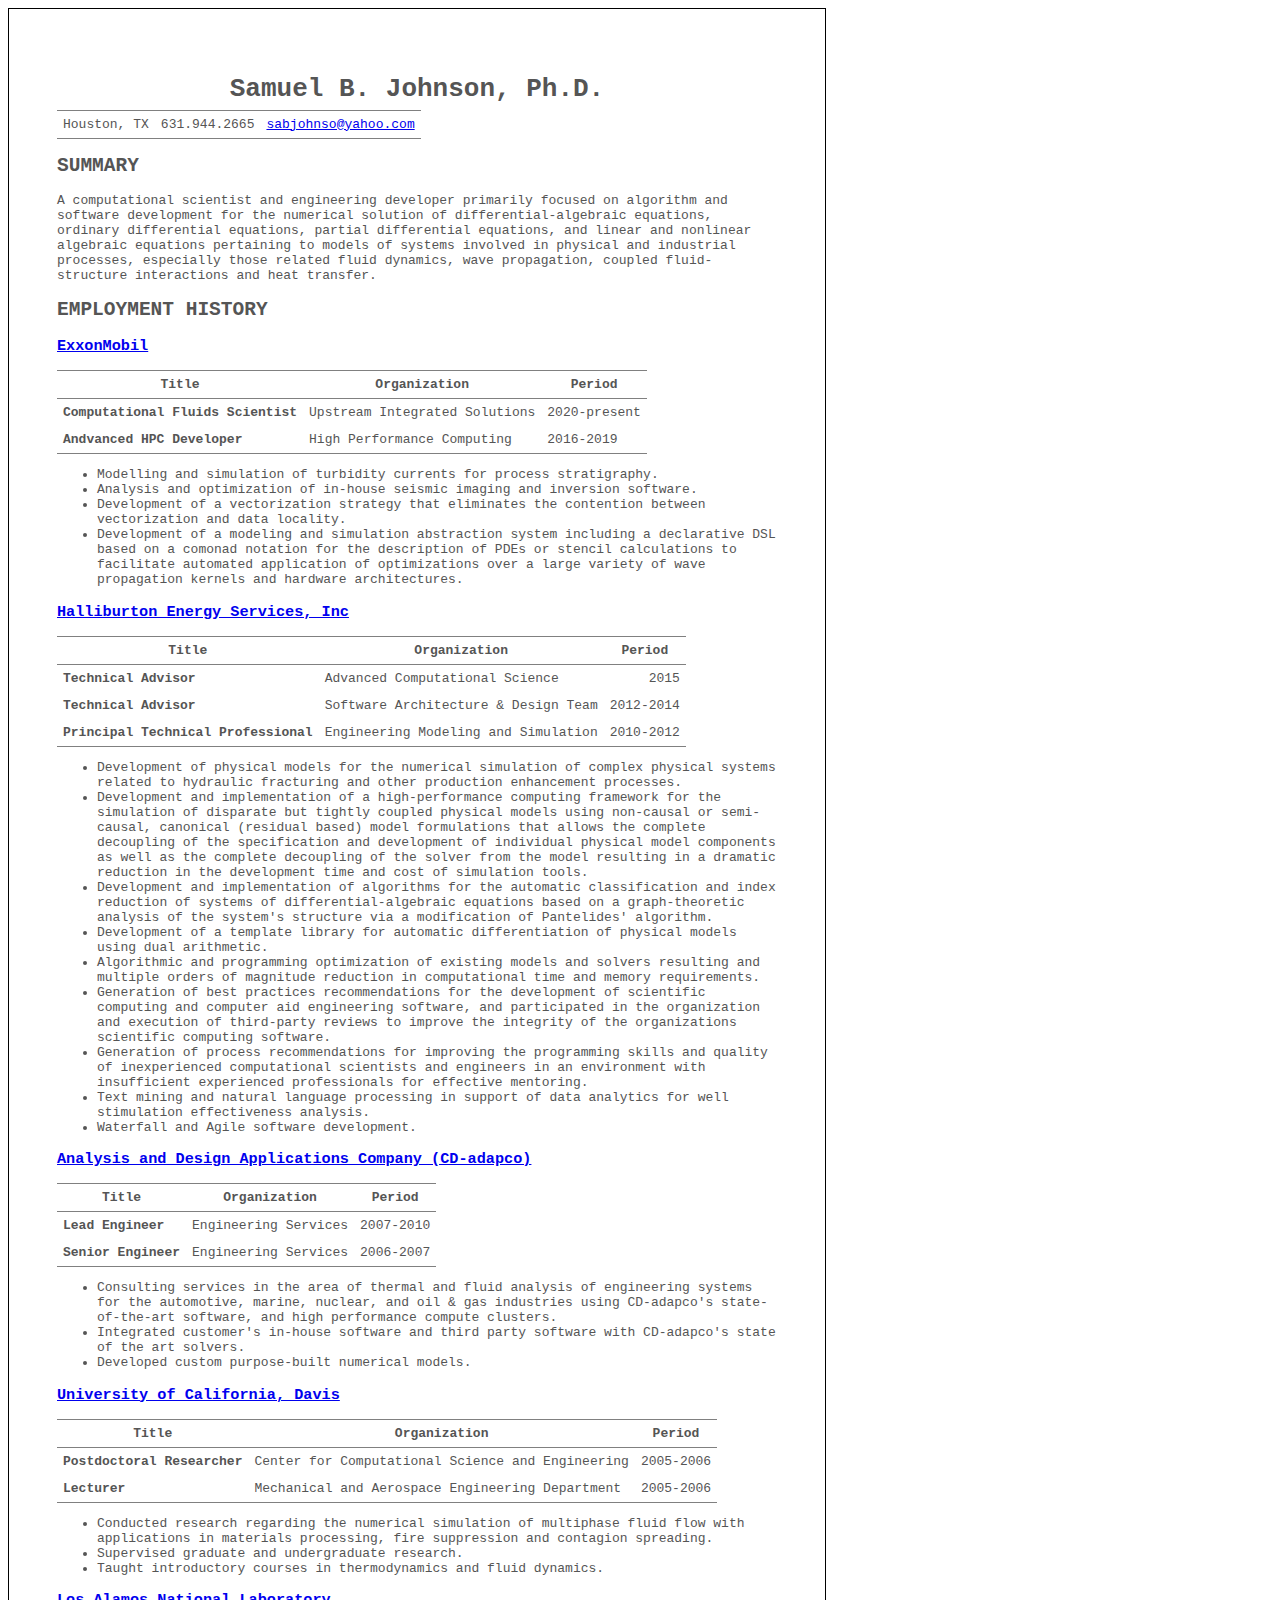
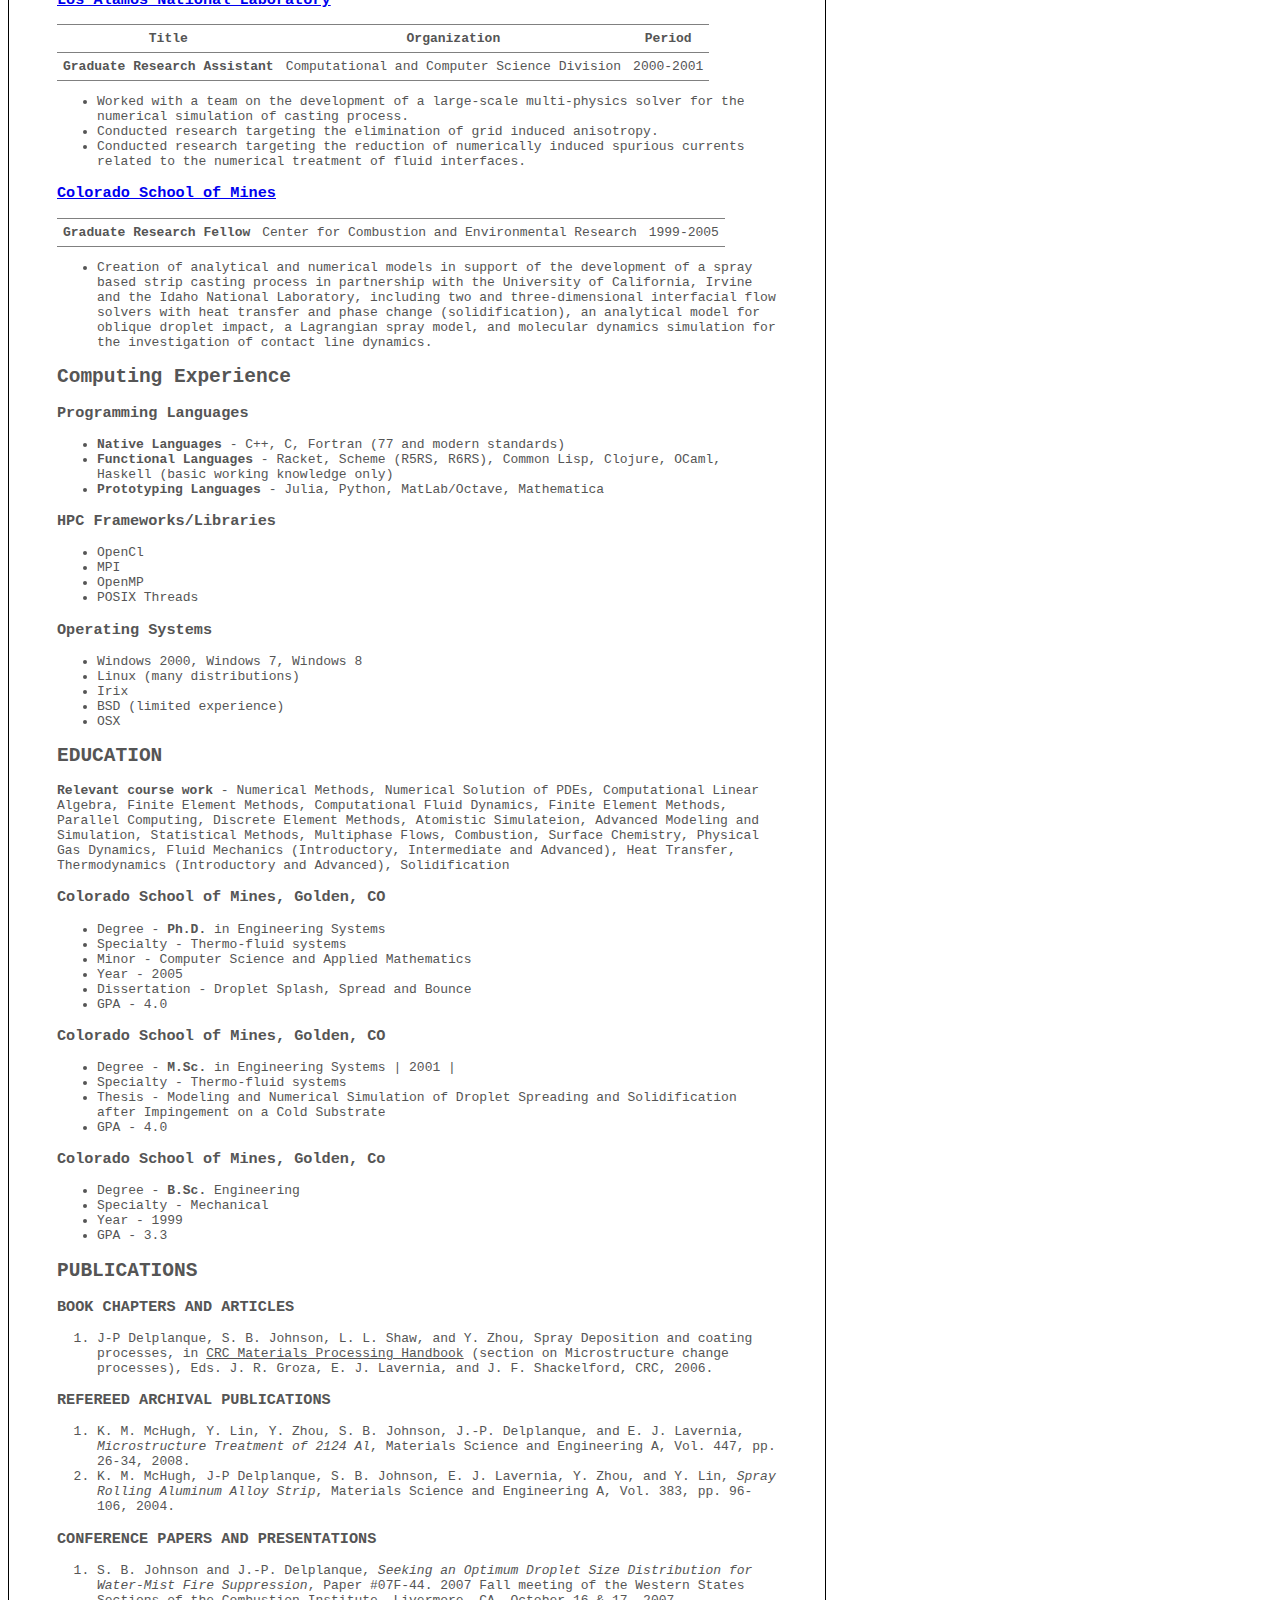
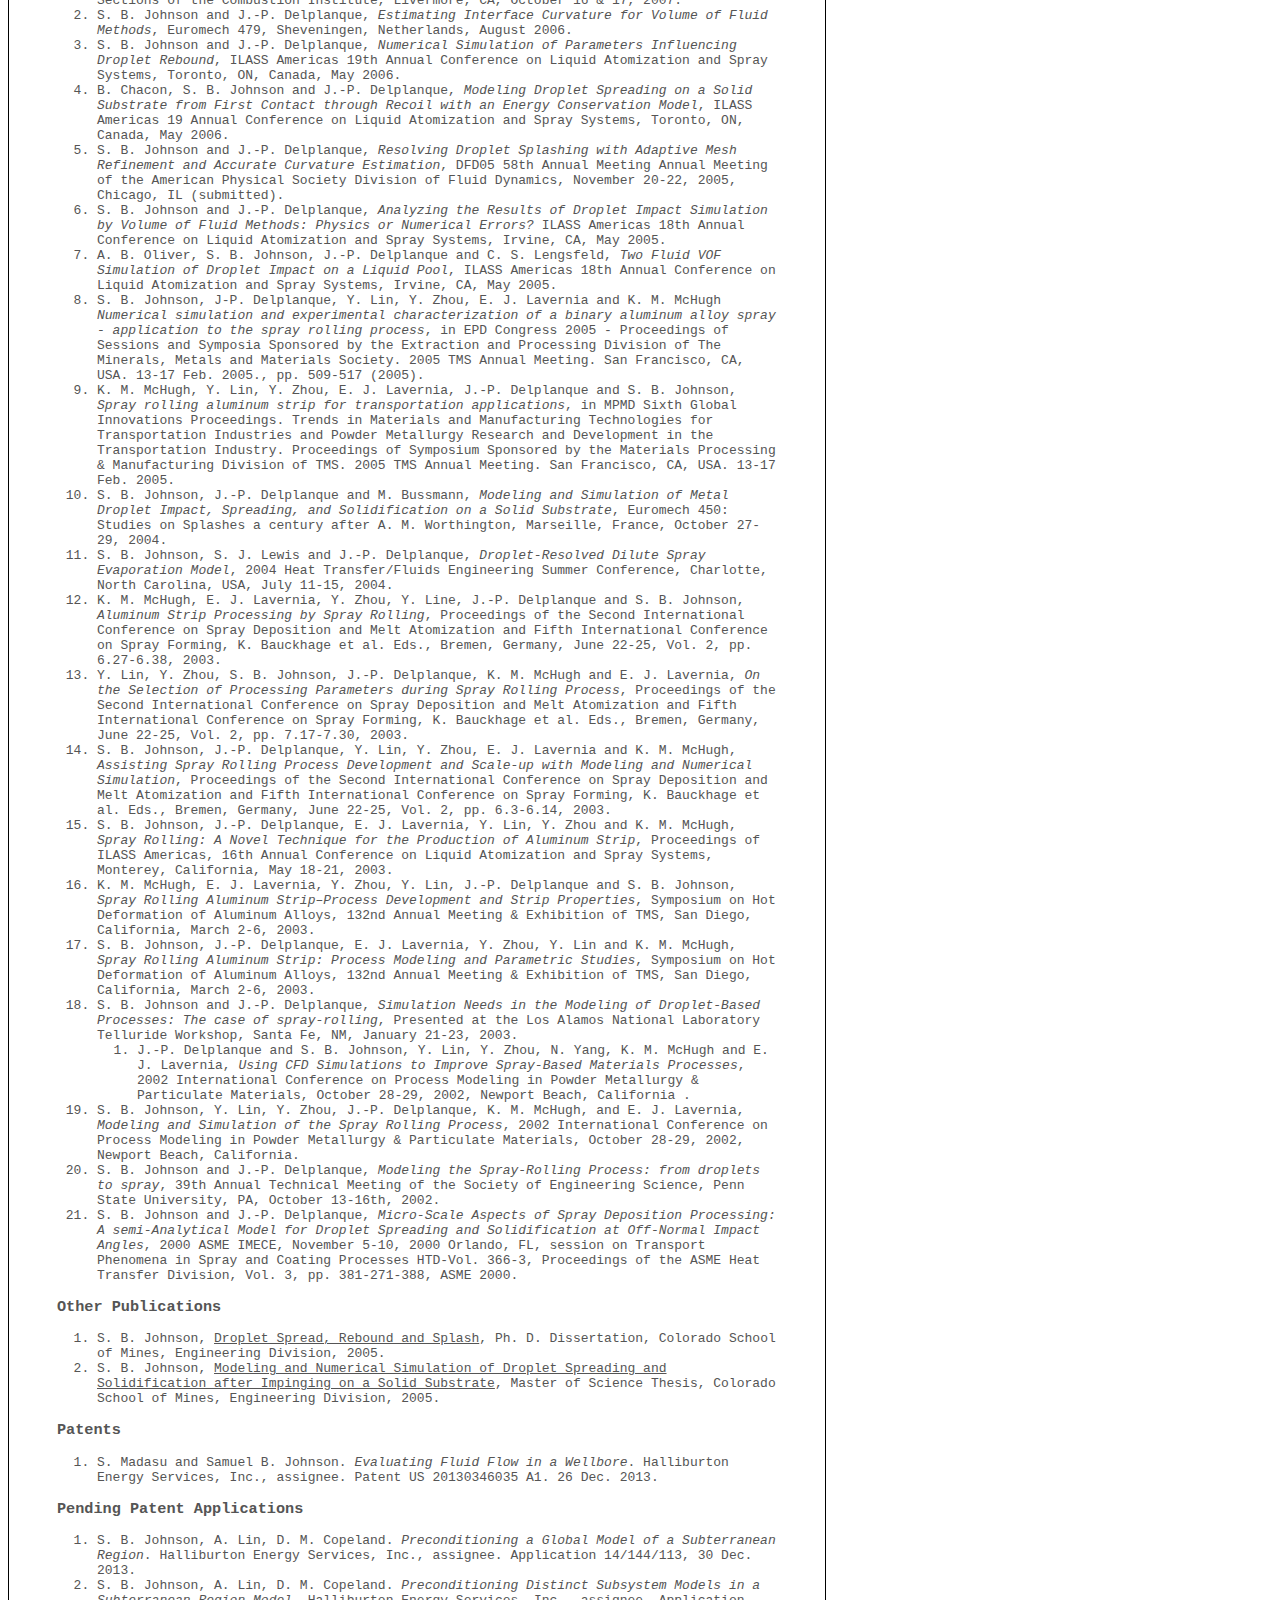
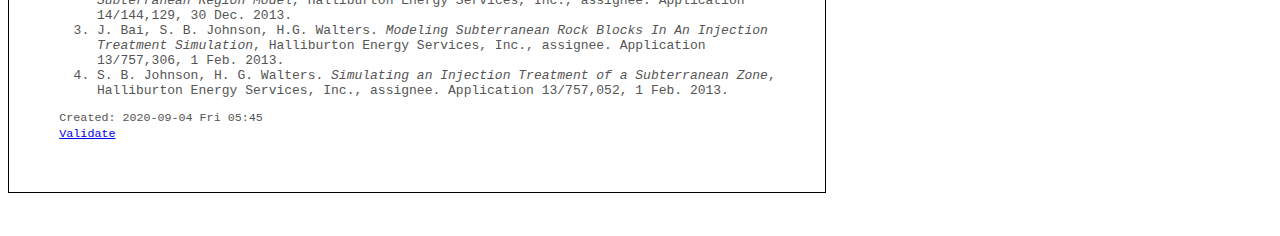
==== commit 6e238e55: "Updated resume" ====
--- a/index.html
+++ b/index.html
@@ -3,7 +3,7 @@
 "http://www.w3.org/TR/xhtml1/DTD/xhtml1-strict.dtd">
 <html xmlns="http://www.w3.org/1999/xhtml" lang="en" xml:lang="en">
 <head>
-<!-- 2018-06-24 Sun 20:54 -->
+<!-- 2020-09-04 Fri 05:45 -->
 <meta http-equiv="Content-Type" content="text/html;charset=utf-8" />
 <meta name="viewport" content="width=device-width, initial-scale=1" />
 <title>Samuel B. Johnson, Ph.D.</title>
@@ -160,6 +160,19 @@
   .footdef  { margin-bottom: 1em; }
   .figure { padding: 1em; }
   .figure p { text-align: center; }
+  .equation-container {
+    display: table;
+    text-align: center;
+    width: 100%;
+  }
+  .equation {
+    vertical-align: middle;
+  }
+  .equation-label {
+    display: table-cell;
+    text-align: right;
+    vertical-align: middle;
+  }
   .inlinetask {
     padding: 10px;
     border: 2px solid gray;
@@ -185,7 +198,7 @@
 @licstart  The following is the entire license notice for the
 JavaScript code in this tag.
 
-Copyright (C) 2012-2018 Free Software Foundation, Inc.
+Copyright (C) 2012-2020 Free Software Foundation, Inc.
 
 The JavaScript code in this tag is free software: you can
 redistribute it and/or modify it under the terms of the GNU
@@ -249,30 +262,28 @@
 </tbody>
 </table>
 
-<div id="outline-container-org1bcc268" class="outline-2">
-<h2 id="org1bcc268">SUMMARY</h2>
-<div class="outline-text-2" id="text-org1bcc268">
+<div id="outline-container-orgb1a8e55" class="outline-2">
+<h2 id="orgb1a8e55">SUMMARY</h2>
+<div class="outline-text-2" id="text-orgb1a8e55">
 <p>
 A computational scientist and engineering developer primarily focused
 on algorithm and software development for the numerical solution of
 differential-algebraic equations, ordinary differential equations,
 partial differential equations, and linear and nonlinear algebraic
-equations pertaining to modeling systems involved in physical and
-industrial processes, especially those involving wave propagation,
-fluid dynamics, coupled fluid-structure interactions and heat
-transfer.
+equations pertaining to models of systems involved in physical and
+industrial processes, especially those related fluid dynamics, wave
+propagation, coupled fluid-structure interactions and heat transfer.
 </p>
 </div>
 </div>
 
-
-<div id="outline-container-org2c5a40d" class="outline-2">
-<h2 id="org2c5a40d">EMPLOYMENT HISTORY</h2>
-<div class="outline-text-2" id="text-org2c5a40d">
-</div>
-<div id="outline-container-org2d9ba7c" class="outline-3">
-<h3 id="org2d9ba7c"><a href="https://www.exxonmobil.com">ExxonMobil</a></h3>
-<div class="outline-text-3" id="text-org2d9ba7c">
+<div id="outline-container-org1697acc" class="outline-2">
+<h2 id="org1697acc">EMPLOYMENT HISTORY</h2>
+<div class="outline-text-2" id="text-org1697acc">
+</div>
+<div id="outline-container-org265660d" class="outline-3">
+<h3 id="org265660d"><a href="https://www.exxonmobil.com">ExxonMobil</a></h3>
+<div class="outline-text-3" id="text-org265660d">
 <table border="2" cellspacing="0" cellpadding="6" rules="groups" frame="hsides">
 
 
@@ -292,16 +303,28 @@
 </thead>
 <tbody>
 <tr>
+<td class="org-left"><b>Computational Fluids Scientist</b></td>
+<td class="org-left">Upstream Integrated Solutions</td>
+<td class="org-left">2020-present</td>
+</tr>
+
+<tr>
 <td class="org-left"><b>Andvanced HPC Developer</b></td>
 <td class="org-left">High Performance Computing</td>
-<td class="org-left">2016-present</td>
+<td class="org-left">2016-2019</td>
 </tr>
 </tbody>
 </table>
 
 <ul class="org-ul">
+<li>Modelling and simulation of turbidity currents for process
+stratigraphy.</li>
+
 <li>Analysis and optimization of in-house seismic imaging and inversion
-software</li>
+software.</li>
+
+<li>Development of a vectorization strategy that eliminates the
+contention between vectorization and data locality.</li>
 
 <li>Development of a modeling and simulation abstraction system
 including a declarative DSL based on a comonad notation for the
@@ -312,9 +335,9 @@
 </div>
 </div>
 
-<div id="outline-container-orgc65f3c0" class="outline-3">
-<h3 id="orgc65f3c0"><a href="http://www.halliburton.com">Halliburton Energy Services, Inc</a></h3>
-<div class="outline-text-3" id="text-orgc65f3c0">
+<div id="outline-container-org96ca4c3" class="outline-3">
+<h3 id="org96ca4c3"><a href="http://www.halliburton.com">Halliburton Energy Services, Inc</a></h3>
+<div class="outline-text-3" id="text-org96ca4c3">
 <table border="2" cellspacing="0" cellpadding="6" rules="groups" frame="hsides">
 
 
@@ -354,30 +377,54 @@
 </table>
 
 <ul class="org-ul">
-<li>Development of physical models for the numerical simulation of complex physical systems related to hydraulic fracturing and other production enhancement processes.</li>
-
-<li>Development and implementation of a high-performance computing framework for the simulation of disparate but tightly coupled physical models using non-causal or semi-causal, canonical (residual based) model formulations that allows the complete decoupling of the specification and development of individual physical model components as well as the complete decoupling of the solver from the model resulting in a dramatic reduction in the development time and cost of simulation tools.</li>
-
-<li>Development and implementation of algorithms for the automatic classification and index reduction of systems of differential-algebraic equations based on a graph-theoretic analysis of the system's structure via a modification of Pantelides' algorithm.</li>
-
-<li>Development of a template library for automatic differentiation of physical models using dual arithmetic.</li>
-
-<li>Algorithmic and programming optimization of existing models and solvers resulting and multiple orders of magnitude reduction in computational time and memory requirements.</li>
-
-<li>Generation of best practices recommendations for the development of scientific computing and computer aid engineering software, and participated in the organization and execution of third-party reviews to improve the integrity of the organizations scientific computing software.</li>
-
-<li>Generation of process recommendations for improving the programming skills and quality of inexperienced computational scientists and engineers in an environment with insufficient experienced professionals for effective mentoring.</li>
-
-<li>Text mining and natural language processing in support of data analytics for well stimulation effectiveness analysis.</li>
+<li>Development of physical models for the numerical simulation of
+complex physical systems related to hydraulic fracturing and other
+production enhancement processes.</li>
+
+<li>Development and implementation of a high-performance computing
+framework for the simulation of disparate but tightly coupled
+physical models using non-causal or semi-causal, canonical (residual
+based) model formulations that allows the complete decoupling of the
+specification and development of individual physical model
+components as well as the complete decoupling of the solver from the
+model resulting in a dramatic reduction in the development time and
+cost of simulation tools.</li>
+
+<li>Development and implementation of algorithms for the automatic
+classification and index reduction of systems of
+differential-algebraic equations based on a graph-theoretic analysis
+of the system's structure via a modification of Pantelides'
+algorithm.</li>
+
+<li>Development of a template library for automatic differentiation of
+physical models using dual arithmetic.</li>
+
+<li>Algorithmic and programming optimization of existing models and
+solvers resulting and multiple orders of magnitude reduction in
+computational time and memory requirements.</li>
+
+<li>Generation of best practices recommendations for the development of
+scientific computing and computer aid engineering software, and
+participated in the organization and execution of third-party
+reviews to improve the integrity of the organizations scientific
+computing software.</li>
+
+<li>Generation of process recommendations for improving the programming
+skills and quality of inexperienced computational scientists and
+engineers in an environment with insufficient experienced
+professionals for effective mentoring.</li>
+
+<li>Text mining and natural language processing in support of data
+analytics for well stimulation effectiveness analysis.</li>
 
 <li>Waterfall and Agile software development.</li>
 </ul>
 </div>
 </div>
 
-<div id="outline-container-org9e52527" class="outline-3">
-<h3 id="org9e52527"><a href="http://www.cd-adapco.com/">Analysis and Design Applications Company (CD-adapco)</a></h3>
-<div class="outline-text-3" id="text-org9e52527">
+<div id="outline-container-org8b1e823" class="outline-3">
+<h3 id="org8b1e823"><a href="http://www.cd-adapco.com/">Analysis and Design Applications Company (CD-adapco)</a></h3>
+<div class="outline-text-3" id="text-org8b1e823">
 <table border="2" cellspacing="0" cellpadding="6" rules="groups" frame="hsides">
 
 
@@ -411,18 +458,22 @@
 </table>
 
 <ul class="org-ul">
-<li>Consulting services in the area of thermal and fluid analysis of engineering systems for the automotive, marine, nuclear, and oil &amp; gas industries using CD-adapco's state-of-the-art software, and high performance compute clusters.</li>
-
-<li>Integrated customer's in-house software and third party software with CD-adapco's state of the art solvers.</li>
+<li>Consulting services in the area of thermal and fluid analysis of
+engineering systems for the automotive, marine, nuclear, and oil &amp;
+gas industries using CD-adapco's state-of-the-art software, and high
+performance compute clusters.</li>
+
+<li>Integrated customer's in-house software and third party software
+with CD-adapco's state of the art solvers.</li>
 
 <li>Developed custom purpose-built numerical models.</li>
 </ul>
 </div>
 </div>
 
-<div id="outline-container-org7202219" class="outline-3">
-<h3 id="org7202219"><a href="http://ucdavis.edu/">University of California, Davis</a></h3>
-<div class="outline-text-3" id="text-org7202219">
+<div id="outline-container-orga93f368" class="outline-3">
+<h3 id="orga93f368"><a href="http://ucdavis.edu/">University of California, Davis</a></h3>
+<div class="outline-text-3" id="text-orga93f368">
 <table border="2" cellspacing="0" cellpadding="6" rules="groups" frame="hsides">
 
 
@@ -456,7 +507,9 @@
 </table>
 
 <ul class="org-ul">
-<li>Conducted research regarding the numerical simulation of multiphase fluid flow with applications in materials processing, fire suppression and contagion spreading.</li>
+<li>Conducted research regarding the numerical simulation of multiphase
+fluid flow with applications in materials processing, fire
+suppression and contagion spreading.</li>
 
 <li>Supervised graduate and undergraduate research.</li>
 
@@ -465,9 +518,9 @@
 </div>
 </div>
 
-<div id="outline-container-org317cebf" class="outline-3">
-<h3 id="org317cebf"><a href="http://www.lanl.gov">Los Alamos National Laboratory</a></h3>
-<div class="outline-text-3" id="text-org317cebf">
+<div id="outline-container-orgc5933b6" class="outline-3">
+<h3 id="orgc5933b6"><a href="http://www.lanl.gov">Los Alamos National Laboratory</a></h3>
+<div class="outline-text-3" id="text-orgc5933b6">
 <table border="2" cellspacing="0" cellpadding="6" rules="groups" frame="hsides">
 
 
@@ -496,18 +549,21 @@
 
 
 <ul class="org-ul">
-<li>Worked with a team on the development of a large-scale multi-physics solver for the numerical simulation of casting process.</li>
+<li>Worked with a team on the development of a large-scale multi-physics
+solver for the numerical simulation of casting process.</li>
 
 <li>Conducted research targeting the elimination of grid induced anisotropy.</li>
 
-<li>Conducted research targeting the reduction of numerically induced spurious currents related to the numerical treatment of fluid interfaces.</li>
-</ul>
-</div>
-</div>
-
-<div id="outline-container-org4021b60" class="outline-3">
-<h3 id="org4021b60"><a href="https://www.mines.edu">Colorado School of Mines</a></h3>
-<div class="outline-text-3" id="text-org4021b60">
+<li>Conducted research targeting the reduction of numerically induced
+spurious currents related to the numerical treatment of fluid
+interfaces.</li>
+</ul>
+</div>
+</div>
+
+<div id="outline-container-org840632f" class="outline-3">
+<h3 id="org840632f"><a href="https://www.mines.edu">Colorado School of Mines</a></h3>
+<div class="outline-text-3" id="text-org840632f">
 <table border="2" cellspacing="0" cellpadding="6" rules="groups" frame="hsides">
 
 
@@ -528,34 +584,40 @@
 </table>
 
 <ul class="org-ul">
-<li>Creation of analytical and numerical models in support of the development of a spray based strip casting process in partnership with the University of California, Irvine and the Idaho National Laboratory, including two and three-dimensional interfacial flow solvers with heat transfer and phase change (solidification), an analytical model for oblique droplet impact, a Lagrangian spray model, and molecular dynamics simulation for the investigation of contact line dynamics.</li>
-</ul>
-</div>
-</div>
-</div>
-
-<div id="outline-container-orgc5749b9" class="outline-2">
-<h2 id="orgc5749b9">Computing Experience</h2>
-<div class="outline-text-2" id="text-orgc5749b9">
-</div>
-<div id="outline-container-org1e7ed57" class="outline-3">
-<h3 id="org1e7ed57">Programming Languages</h3>
-<div class="outline-text-3" id="text-org1e7ed57">
-<ul class="org-ul">
-<li><b>Native Languages</b> - C++, Fortran (77 and modern standards), C</li>
-
-<li><b>Functional Languages</b> - Scheme (R5RS, R6RS), Common Lisp, Clojure, Haskell (basic working knowledge only)</li>
-
-<li><b>Object Oriented Languages</b> - Java (basic working knowledge only), C# (basic working knowledge only)</li>
+<li>Creation of analytical and numerical models in support of the
+development of a spray based strip casting process in partnership
+with the University of California, Irvine and the Idaho National
+Laboratory, including two and three-dimensional interfacial flow
+solvers with heat transfer and phase change (solidification), an
+analytical model for oblique droplet impact, a Lagrangian spray
+model, and molecular dynamics simulation for the investigation of
+contact line dynamics.</li>
+</ul>
+</div>
+</div>
+</div>
+
+
+<div id="outline-container-org7e7b6c1" class="outline-2">
+<h2 id="org7e7b6c1">Computing Experience</h2>
+<div class="outline-text-2" id="text-org7e7b6c1">
+</div>
+<div id="outline-container-org7068b6b" class="outline-3">
+<h3 id="org7068b6b">Programming Languages</h3>
+<div class="outline-text-3" id="text-org7068b6b">
+<ul class="org-ul">
+<li><b>Native Languages</b> - C++, C, Fortran (77 and modern standards)</li>
+
+<li><b>Functional Languages</b> - Racket, Scheme (R5RS, R6RS), Common Lisp, Clojure, OCaml, Haskell (basic working knowledge only)</li>
 
 <li><b>Prototyping Languages</b> - Julia, Python, MatLab/Octave, Mathematica</li>
 </ul>
 </div>
 </div>
 
-<div id="outline-container-orgfb3f48f" class="outline-3">
-<h3 id="orgfb3f48f">HPC Frameworks/Libraries</h3>
-<div class="outline-text-3" id="text-orgfb3f48f">
+<div id="outline-container-org9223e89" class="outline-3">
+<h3 id="org9223e89">HPC Frameworks/Libraries</h3>
+<div class="outline-text-3" id="text-org9223e89">
 <ul class="org-ul">
 <li>OpenCl</li>
 <li>MPI</li>
@@ -565,9 +627,9 @@
 </div>
 </div>
 
-<div id="outline-container-orgd442e5d" class="outline-3">
-<h3 id="orgd442e5d">Operating Systems</h3>
-<div class="outline-text-3" id="text-orgd442e5d">
+<div id="outline-container-org8dec8a6" class="outline-3">
+<h3 id="org8dec8a6">Operating Systems</h3>
+<div class="outline-text-3" id="text-org8dec8a6">
 <ul class="org-ul">
 <li>Windows 2000, Windows 7, Windows 8</li>
 <li>Linux (many distributions)</li>
@@ -579,19 +641,19 @@
 </div>
 </div>
 
-<div id="outline-container-org75b543c" class="outline-2">
-<h2 id="org75b543c">EDUCATION</h2>
-<div class="outline-text-2" id="text-org75b543c">
+<div id="outline-container-orge78bd47" class="outline-2">
+<h2 id="orge78bd47">EDUCATION</h2>
+<div class="outline-text-2" id="text-orge78bd47">
 <p>
-<b>Relevant course work</b> - Numerical Methods, Numerical Solution of PDEs, Computational Linear Algebra, Finite Element Methods, Computational Fluid Dynamics, Finite Element Methods, Parallel Computing, Discrete Element Methods, Atomistic Simulation, Advanced Modeling and Simulation, Statistical Methods, Multiphase Flows, Combustion, Surface Chemistry, Physical Gas Dynamics, Fluid Mechanics (Introductory, Intermediate and Advanced), Heat Transfer, Thermodynamics (Introductory and Advanced), Solidification
+<b>Relevant course work</b> - Numerical Methods, Numerical Solution of PDEs, Computational Linear Algebra, Finite Element Methods, Computational Fluid Dynamics, Finite Element Methods, Parallel Computing, Discrete Element Methods, Atomistic Simulateion, Advanced Modeling and Simulation, Statistical Methods, Multiphase Flows, Combustion, Surface Chemistry, Physical Gas Dynamics, Fluid Mechanics (Introductory, Intermediate and Advanced), Heat Transfer, Thermodynamics (Introductory and Advanced), Solidification
 </p>
 </div>
 
-<div id="outline-container-org3bab432" class="outline-3">
-<h3 id="org3bab432">Colorado School of Mines, Golden, CO</h3>
-<div class="outline-text-3" id="text-org3bab432">
-<ul class="org-ul">
-<li>Degree -  <b>Ph.D.</b> in Engineering System</li>
+<div id="outline-container-orgf1e7f56" class="outline-3">
+<h3 id="orgf1e7f56">Colorado School of Mines, Golden, CO</h3>
+<div class="outline-text-3" id="text-orgf1e7f56">
+<ul class="org-ul">
+<li>Degree -  <b>Ph.D.</b> in Engineering Systems</li>
 <li>Specialty - Thermo-fluid systems</li>
 <li>Minor - Computer Science and Applied Mathematics</li>
 <li>Year - 2005</li>
@@ -601,9 +663,9 @@
 </div>
 </div>
 
-<div id="outline-container-orgb84b9bb" class="outline-3">
-<h3 id="orgb84b9bb">Colorado School of Mines, Golden, CO</h3>
-<div class="outline-text-3" id="text-orgb84b9bb">
+<div id="outline-container-org486c400" class="outline-3">
+<h3 id="org486c400">Colorado School of Mines, Golden, CO</h3>
+<div class="outline-text-3" id="text-org486c400">
 <ul class="org-ul">
 <li>Degree - <b>M.Sc.</b> in Engineering Systems | 2001 |</li>
 <li>Specialty - Thermo-fluid systems</li>
@@ -613,9 +675,9 @@
 </div>
 </div>
 
-<div id="outline-container-orgc18d729" class="outline-3">
-<h3 id="orgc18d729">Colorado School of Mines, Golden, Co</h3>
-<div class="outline-text-3" id="text-orgc18d729">
+<div id="outline-container-org88eb221" class="outline-3">
+<h3 id="org88eb221">Colorado School of Mines, Golden, Co</h3>
+<div class="outline-text-3" id="text-org88eb221">
 <ul class="org-ul">
 <li>Degree - <b>B.Sc.</b>  Engineering</li>
 <li>Specialty - Mechanical</li>
@@ -626,22 +688,22 @@
 </div>
 </div>
 
-<div id="outline-container-org3d2a8f9" class="outline-2">
-<h2 id="org3d2a8f9">PUBLICATIONS</h2>
-<div class="outline-text-2" id="text-org3d2a8f9">
-</div>
-<div id="outline-container-org9ce6067" class="outline-3">
-<h3 id="org9ce6067">BOOK CHAPTERS AND ARTICLES</h3>
-<div class="outline-text-3" id="text-org9ce6067">
+<div id="outline-container-org77132f3" class="outline-2">
+<h2 id="org77132f3">PUBLICATIONS</h2>
+<div class="outline-text-2" id="text-org77132f3">
+</div>
+<div id="outline-container-org86d85aa" class="outline-3">
+<h3 id="org86d85aa">BOOK CHAPTERS AND ARTICLES</h3>
+<div class="outline-text-3" id="text-org86d85aa">
 <ol class="org-ol">
 <li>J-P Delplanque, S. B. Johnson, L. L. Shaw, and Y. Zhou, Spray Deposition and coating processes, in <span class="underline">CRC Materials Processing Handbook</span> (section on Microstructure change processes), Eds. J. R. Groza, E. J. Lavernia, and J. F. Shackelford, CRC, 2006.</li>
 </ol>
 </div>
 </div>
 
-<div id="outline-container-orgc3d855d" class="outline-3">
-<h3 id="orgc3d855d">REFEREED ARCHIVAL PUBLICATIONS</h3>
-<div class="outline-text-3" id="text-orgc3d855d">
+<div id="outline-container-org72669bb" class="outline-3">
+<h3 id="org72669bb">REFEREED ARCHIVAL PUBLICATIONS</h3>
+<div class="outline-text-3" id="text-org72669bb">
 <ol class="org-ol">
 <li>K. M. McHugh, Y. Lin, Y. Zhou, S. B. Johnson, J.-P. Delplanque, and E. J. Lavernia, <i>Microstructure Treatment of 2124 Al</i>, Materials Science and Engineering A, Vol. 447, pp. 26-34, 2008.</li>
 
@@ -650,9 +712,9 @@
 </div>
 </div>
 
-<div id="outline-container-orgacdab63" class="outline-3">
-<h3 id="orgacdab63">CONFERENCE PAPERS AND PRESENTATIONS</h3>
-<div class="outline-text-3" id="text-orgacdab63">
+<div id="outline-container-org1207b16" class="outline-3">
+<h3 id="org1207b16">CONFERENCE PAPERS AND PRESENTATIONS</h3>
+<div class="outline-text-3" id="text-org1207b16">
 <ol class="org-ol">
 <li>S. B. Johnson and J.-P. Delplanque, <i>Seeking an Optimum Droplet Size Distribution for Water-Mist Fire Suppression</i>, Paper #07F-44. 2007 Fall meeting of the Western States Sections of the Combustion Institute, Livermore, CA, October 16 &amp; 17, 2007.</li>
 
@@ -688,9 +750,11 @@
 
 <li>S. B. Johnson, J.-P. Delplanque, E. J. Lavernia, Y. Zhou, Y. Lin and K. M. McHugh, <i>Spray Rolling Aluminum Strip: Process Modeling and Parametric Studies</i>, Symposium on Hot Deformation of Aluminum Alloys, 132nd Annual Meeting &amp; Exhibition of TMS, San Diego, California, March 2-6, 2003.</li>
 
-<li>S. B. Johnson and J.-P. Delplanque, <i>Simulation Needs in the Modeling of Droplet-Based Processes: The case of spray-rolling</i>, Presented at the Los Alamos National Laboratory Telluride Workshop, Santa Fe, NM, January 21-23, 2003.</li>
-
+<li>S. B. Johnson and J.-P. Delplanque, <i>Simulation Needs in the Modeling of Droplet-Based Processes: The case of spray-rolling</i>, Presented at the Los Alamos National Laboratory Telluride Workshop, Santa Fe, NM, January 21-23, 2003. 
+
+<ol class="org-ol">
 <li>J.-P. Delplanque and S. B. Johnson, Y. Lin, Y. Zhou, N. Yang, K. M. McHugh and E. J. Lavernia, <i>Using CFD Simulations to Improve Spray-Based Materials Processes</i>, 2002 International Conference on Process Modeling in Powder Metallurgy &amp; Particulate Materials, October 28-29, 2002, Newport Beach, California .</li>
+</ol></li>
 
 <li>S. B. Johnson, Y. Lin, Y. Zhou, J.-P. Delplanque, K. M. McHugh, and E. J. Lavernia, <i>Modeling and Simulation of the Spray Rolling Process</i>, 2002 International Conference on Process Modeling in Powder Metallurgy &amp; Particulate Materials, October 28-29, 2002, Newport Beach, California.</li>
 
@@ -701,9 +765,9 @@
 </div>
 </div>
 
-<div id="outline-container-org67b64cd" class="outline-3">
-<h3 id="org67b64cd">Other Publications</h3>
-<div class="outline-text-3" id="text-org67b64cd">
+<div id="outline-container-org366fe3a" class="outline-3">
+<h3 id="org366fe3a">Other Publications</h3>
+<div class="outline-text-3" id="text-org366fe3a">
 <ol class="org-ol">
 <li>S. B. Johnson, <span class="underline">Droplet Spread, Rebound and Splash</span>, Ph. D. Dissertation, Colorado School of Mines, Engineering Division, 2005.</li>
 
@@ -712,9 +776,9 @@
 </div>
 </div>
 
-<div id="outline-container-org58f8469" class="outline-3">
-<h3 id="org58f8469">Patents</h3>
-<div class="outline-text-3" id="text-org58f8469">
+<div id="outline-container-org188959a" class="outline-3">
+<h3 id="org188959a">Patents</h3>
+<div class="outline-text-3" id="text-org188959a">
 <ol class="org-ol">
 <li>S. Madasu and Samuel B. Johnson. <i>Evaluating Fluid Flow in a Wellbore</i>. Halliburton Energy Services, Inc., assignee. Patent US 20130346035 A1. 26 Dec. 2013.</li>
 </ol>
@@ -722,9 +786,9 @@
 </div>
 
 
-<div id="outline-container-orgc628274" class="outline-3">
-<h3 id="orgc628274">Pending Patent Applications</h3>
-<div class="outline-text-3" id="text-orgc628274">
+<div id="outline-container-org79e1d0b" class="outline-3">
+<h3 id="org79e1d0b">Pending Patent Applications</h3>
+<div class="outline-text-3" id="text-org79e1d0b">
 <ol class="org-ol">
 <li>S. B. Johnson, A. Lin, D. M. Copeland. <i>Preconditioning a Global Model of a Subterranean Region</i>. Halliburton Energy Services, Inc., assignee. Application 14/144/113, 30 Dec. 2013.</li>
 
@@ -739,7 +803,7 @@
 </div>
 </div>
 <div id="postamble" class="status">
-<p class="date">Created: 2018-06-24 Sun 20:54</p>
+<p class="date">Created: 2020-09-04 Fri 05:45</p>
 <p class="validation"><a href="http://validator.w3.org/check?uri=referer">Validate</a></p>
 </div>
 </body>
--- a/resume.css
+++ b/resume.css
@@ -1,10 +1,10 @@
-body { font-family: monospace; color: #0f0f0f; width: 7.5in; padding: 0.5in; border: 1px solid black; }
+body { font-family: monospace; color: #555555; width: 7.5in; padding: 0.5in; border: 1px solid black; }
 .title  { text-align: center; }
 .todo   { font-family: monospace; color: red; }
 .done   { color: green; }
 .tag    { background-color: #eee; font-family: monospace;
           padding: 2px; font-size: 80%; font-weight: normal; }
-.timestamp { color: #bebebe; }
+.timestamp { color: #000000; }
 .timestamp-kwd { color: #5f9ea0; }
 .right  { margin-left: auto; margin-right: 0px;  text-align: right; }
 .left   { margin-left: 0px;  margin-right: auto; text-align: left; }
@@ -13,7 +13,7 @@
 #postamble p, #preamble p { font-size: 90%; margin: .2em; }
 p.verse { margin-left: 3%; }
 pre {
-    border: 1px solid #ccc;
+    border: 1px solid #000000;
     box-shadow: 3px 3px 3px #eee;
     padding: 8pt;
     font-family: monospace;
@@ -61,7 +61,7 @@
 .figure p { text-align: center; }
 .inlinetask {
     padding: 10px;
-    border: 2px solid gray;
+    border: 2px solid #000000;
     margin: 10px;
     background: #ffffcc;
 }
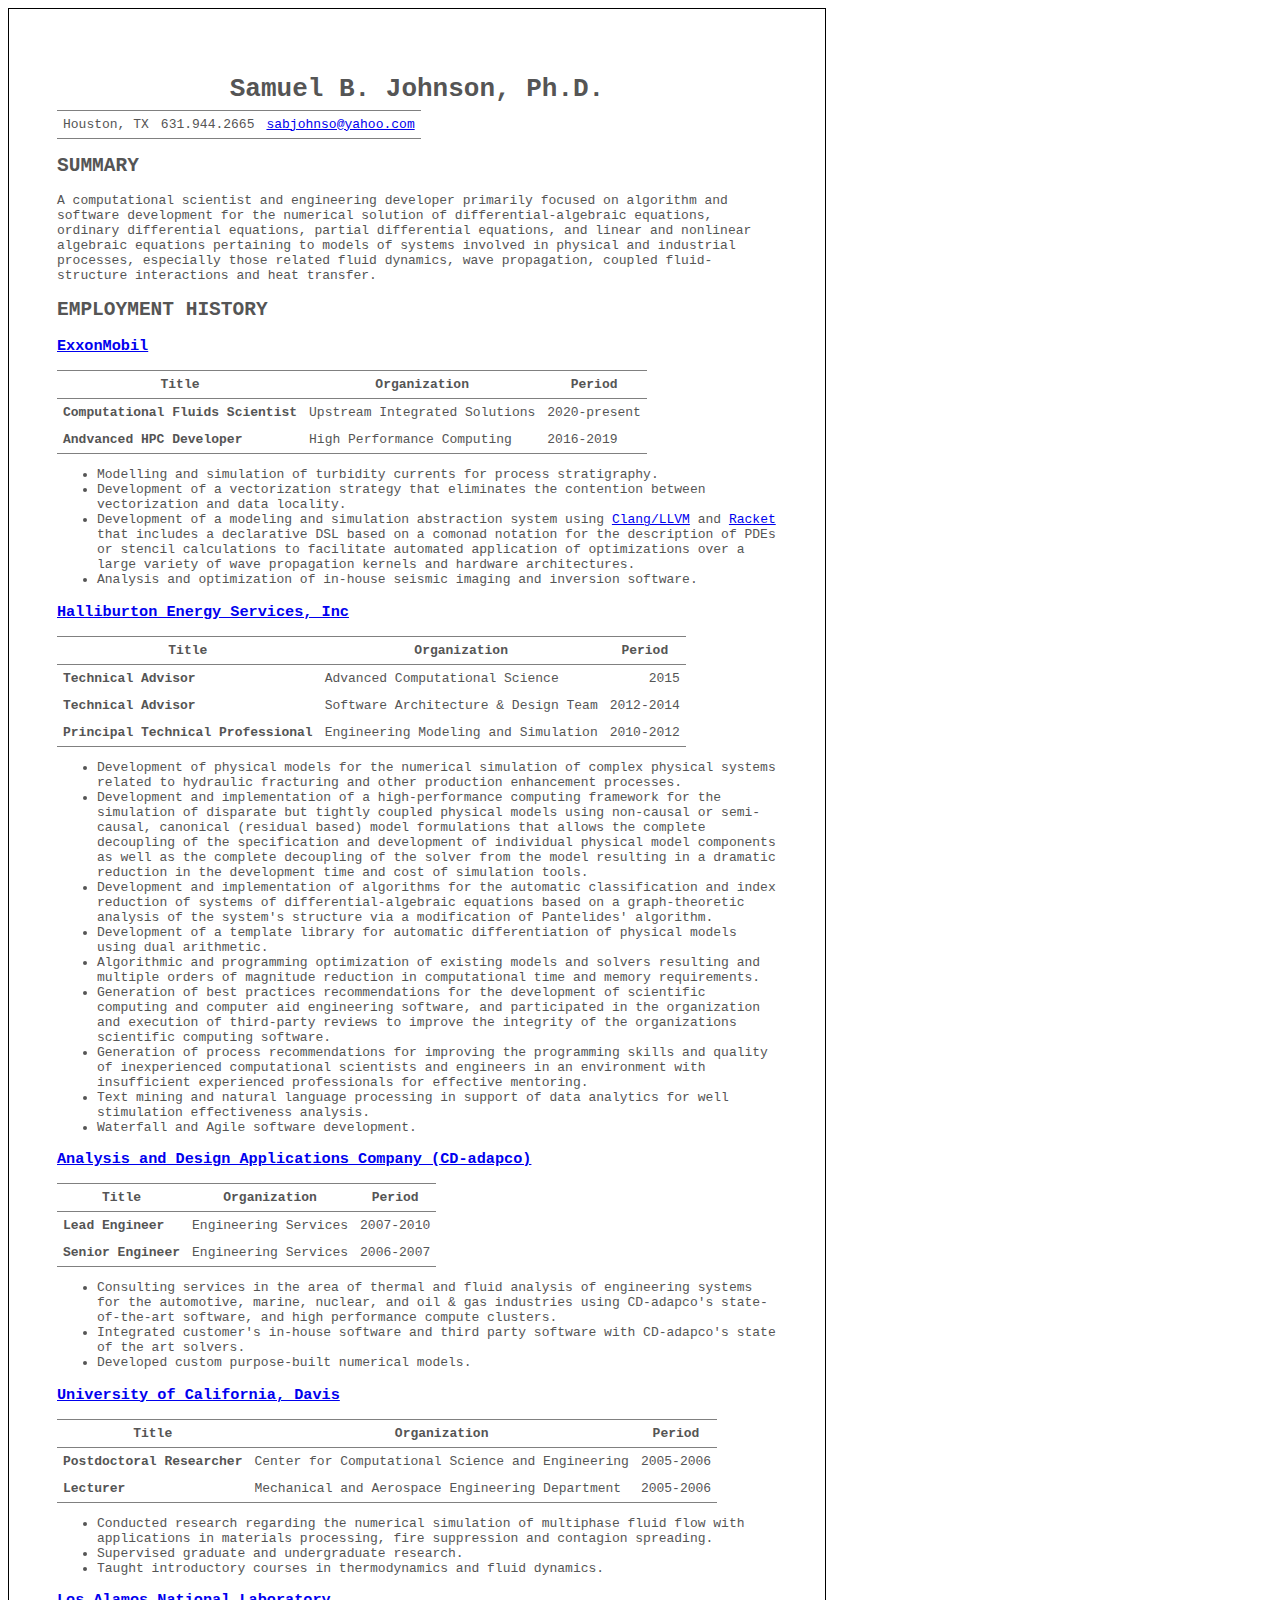
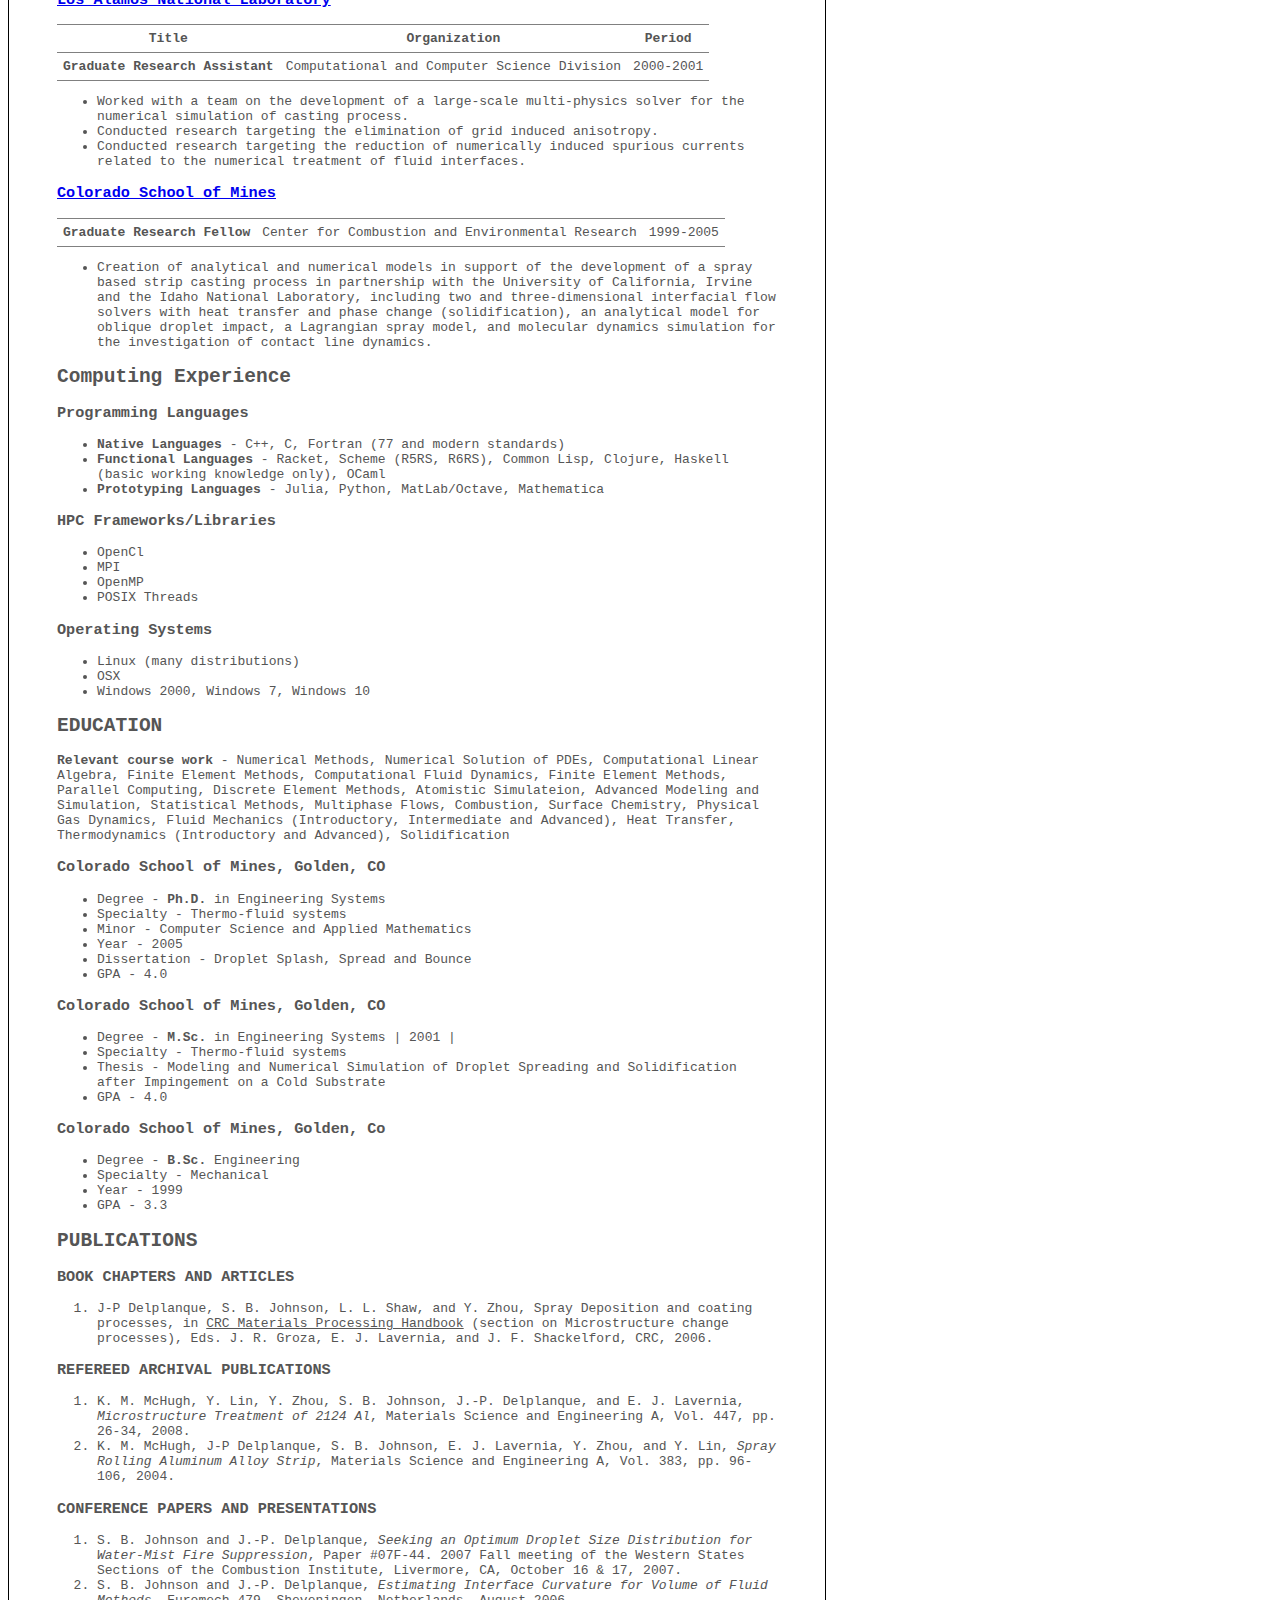
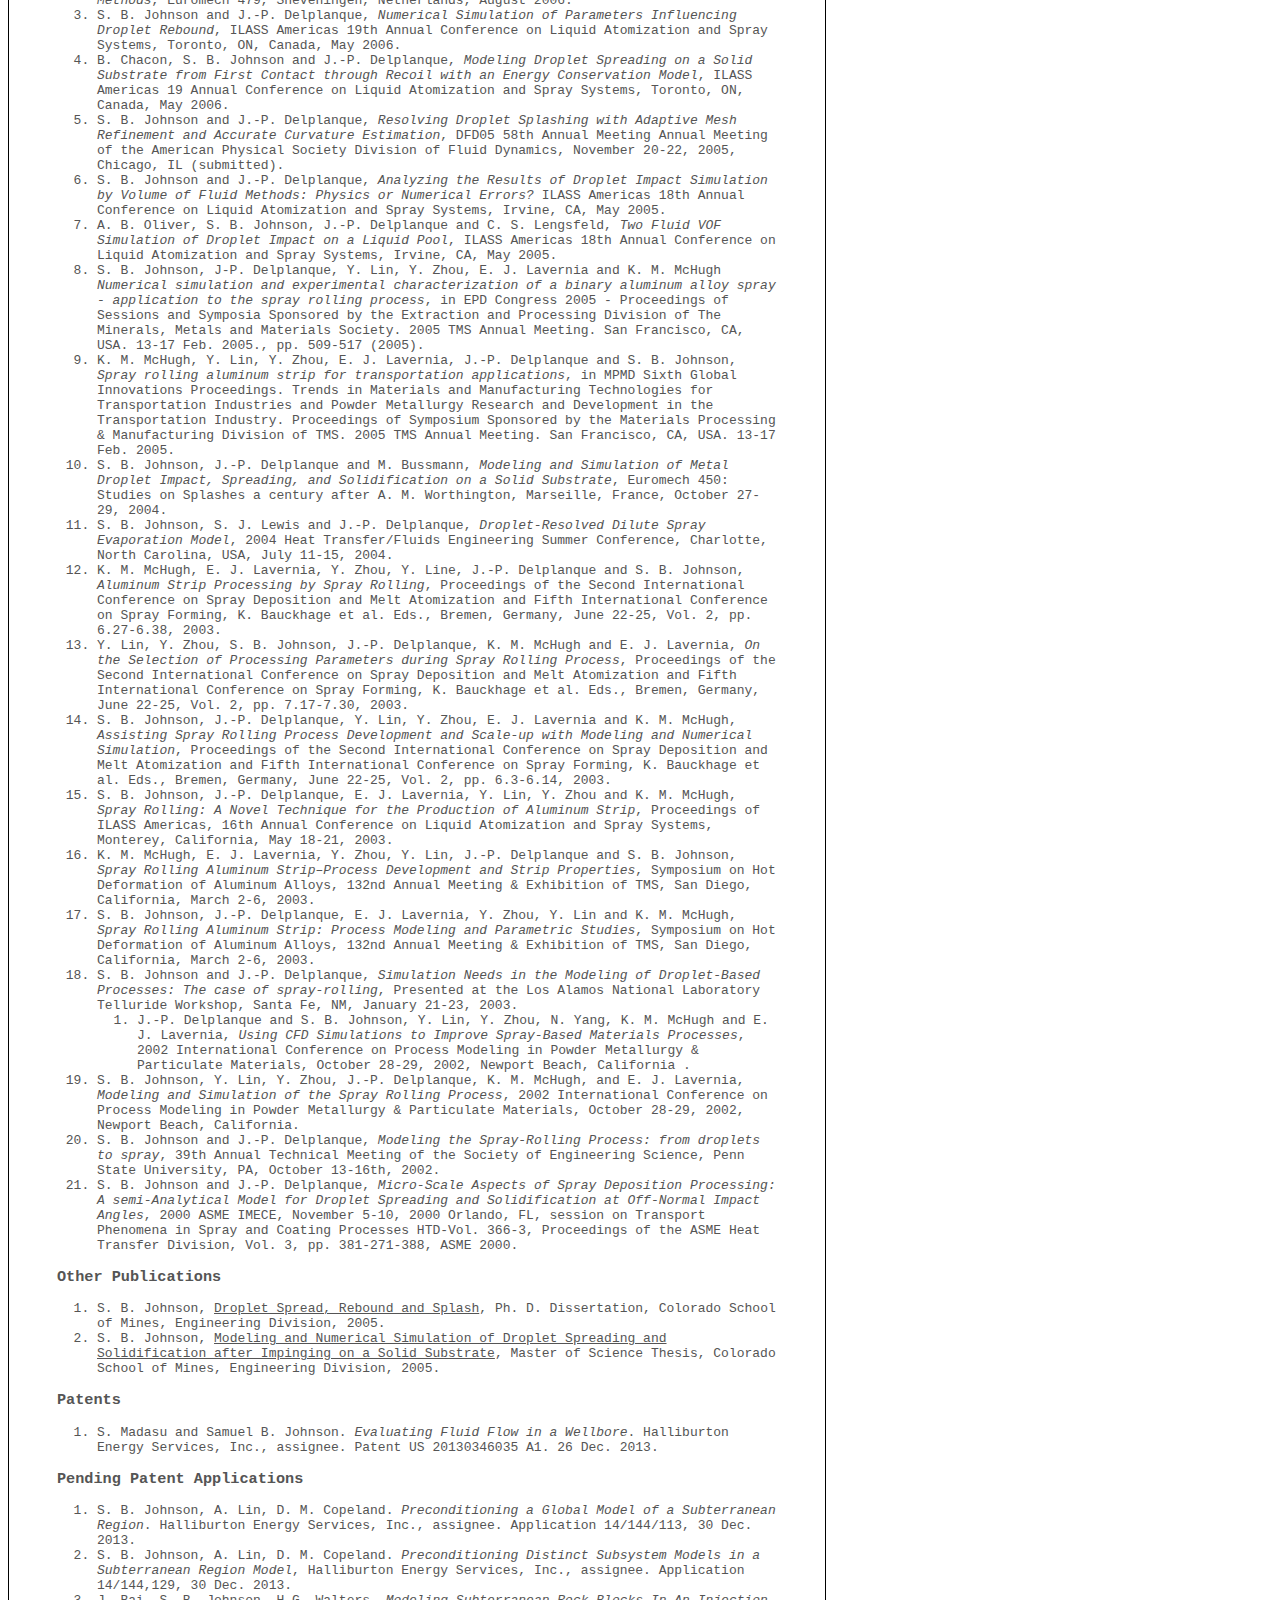
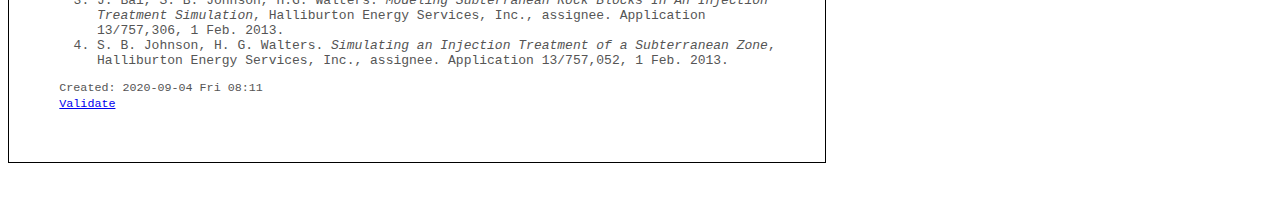
==== commit 591c22d1: "Updated resume" ====
--- a/index.html
+++ b/index.html
@@ -3,7 +3,7 @@
 "http://www.w3.org/TR/xhtml1/DTD/xhtml1-strict.dtd">
 <html xmlns="http://www.w3.org/1999/xhtml" lang="en" xml:lang="en">
 <head>
-<!-- 2020-09-04 Fri 05:45 -->
+<!-- 2020-09-04 Fri 08:11 -->
 <meta http-equiv="Content-Type" content="text/html;charset=utf-8" />
 <meta name="viewport" content="width=device-width, initial-scale=1" />
 <title>Samuel B. Johnson, Ph.D.</title>
@@ -262,9 +262,9 @@
 </tbody>
 </table>
 
-<div id="outline-container-orgb1a8e55" class="outline-2">
-<h2 id="orgb1a8e55">SUMMARY</h2>
-<div class="outline-text-2" id="text-orgb1a8e55">
+<div id="outline-container-org0515466" class="outline-2">
+<h2 id="org0515466">SUMMARY</h2>
+<div class="outline-text-2" id="text-org0515466">
 <p>
 A computational scientist and engineering developer primarily focused
 on algorithm and software development for the numerical solution of
@@ -277,13 +277,13 @@
 </div>
 </div>
 
-<div id="outline-container-org1697acc" class="outline-2">
-<h2 id="org1697acc">EMPLOYMENT HISTORY</h2>
-<div class="outline-text-2" id="text-org1697acc">
-</div>
-<div id="outline-container-org265660d" class="outline-3">
-<h3 id="org265660d"><a href="https://www.exxonmobil.com">ExxonMobil</a></h3>
-<div class="outline-text-3" id="text-org265660d">
+<div id="outline-container-orgf116479" class="outline-2">
+<h2 id="orgf116479">EMPLOYMENT HISTORY</h2>
+<div class="outline-text-2" id="text-orgf116479">
+</div>
+<div id="outline-container-orgbc7a6f8" class="outline-3">
+<h3 id="orgbc7a6f8"><a href="https://www.exxonmobil.com">ExxonMobil</a></h3>
+<div class="outline-text-3" id="text-orgbc7a6f8">
 <table border="2" cellspacing="0" cellpadding="6" rules="groups" frame="hsides">
 
 
@@ -320,24 +320,24 @@
 <li>Modelling and simulation of turbidity currents for process
 stratigraphy.</li>
 
+<li>Development of a vectorization strategy that eliminates the
+contention between vectorization and data locality.</li>
+
+<li>Development of a modeling and simulation abstraction system using
+<a href="https://clang.llvm.org/">Clang/LLVM</a> and <a href="https://racket-lang.org/">Racket</a> that includes a declarative DSL based on a
+comonad notation for the description of PDEs or stencil calculations
+to facilitate automated application of optimizations over a large
+variety of wave propagation kernels and hardware architectures.</li>
+
 <li>Analysis and optimization of in-house seismic imaging and inversion
 software.</li>
-
-<li>Development of a vectorization strategy that eliminates the
-contention between vectorization and data locality.</li>
-
-<li>Development of a modeling and simulation abstraction system
-including a declarative DSL based on a comonad notation for the
-description of PDEs or stencil calculations to facilitate automated
-application of optimizations over a large variety of wave
-propagation kernels and hardware architectures.</li>
-</ul>
-</div>
-</div>
-
-<div id="outline-container-org96ca4c3" class="outline-3">
-<h3 id="org96ca4c3"><a href="http://www.halliburton.com">Halliburton Energy Services, Inc</a></h3>
-<div class="outline-text-3" id="text-org96ca4c3">
+</ul>
+</div>
+</div>
+
+<div id="outline-container-orgb14fe50" class="outline-3">
+<h3 id="orgb14fe50"><a href="http://www.halliburton.com">Halliburton Energy Services, Inc</a></h3>
+<div class="outline-text-3" id="text-orgb14fe50">
 <table border="2" cellspacing="0" cellpadding="6" rules="groups" frame="hsides">
 
 
@@ -422,9 +422,9 @@
 </div>
 </div>
 
-<div id="outline-container-org8b1e823" class="outline-3">
-<h3 id="org8b1e823"><a href="http://www.cd-adapco.com/">Analysis and Design Applications Company (CD-adapco)</a></h3>
-<div class="outline-text-3" id="text-org8b1e823">
+<div id="outline-container-orgee7bb46" class="outline-3">
+<h3 id="orgee7bb46"><a href="http://www.cd-adapco.com/">Analysis and Design Applications Company (CD-adapco)</a></h3>
+<div class="outline-text-3" id="text-orgee7bb46">
 <table border="2" cellspacing="0" cellpadding="6" rules="groups" frame="hsides">
 
 
@@ -471,9 +471,9 @@
 </div>
 </div>
 
-<div id="outline-container-orga93f368" class="outline-3">
-<h3 id="orga93f368"><a href="http://ucdavis.edu/">University of California, Davis</a></h3>
-<div class="outline-text-3" id="text-orga93f368">
+<div id="outline-container-org9b0c3e0" class="outline-3">
+<h3 id="org9b0c3e0"><a href="http://ucdavis.edu/">University of California, Davis</a></h3>
+<div class="outline-text-3" id="text-org9b0c3e0">
 <table border="2" cellspacing="0" cellpadding="6" rules="groups" frame="hsides">
 
 
@@ -518,9 +518,9 @@
 </div>
 </div>
 
-<div id="outline-container-orgc5933b6" class="outline-3">
-<h3 id="orgc5933b6"><a href="http://www.lanl.gov">Los Alamos National Laboratory</a></h3>
-<div class="outline-text-3" id="text-orgc5933b6">
+<div id="outline-container-org0ff938e" class="outline-3">
+<h3 id="org0ff938e"><a href="http://www.lanl.gov">Los Alamos National Laboratory</a></h3>
+<div class="outline-text-3" id="text-org0ff938e">
 <table border="2" cellspacing="0" cellpadding="6" rules="groups" frame="hsides">
 
 
@@ -561,9 +561,9 @@
 </div>
 </div>
 
-<div id="outline-container-org840632f" class="outline-3">
-<h3 id="org840632f"><a href="https://www.mines.edu">Colorado School of Mines</a></h3>
-<div class="outline-text-3" id="text-org840632f">
+<div id="outline-container-org2ee32d4" class="outline-3">
+<h3 id="org2ee32d4"><a href="https://www.mines.edu">Colorado School of Mines</a></h3>
+<div class="outline-text-3" id="text-org2ee32d4">
 <table border="2" cellspacing="0" cellpadding="6" rules="groups" frame="hsides">
 
 
@@ -598,26 +598,27 @@
 </div>
 
 
-<div id="outline-container-org7e7b6c1" class="outline-2">
-<h2 id="org7e7b6c1">Computing Experience</h2>
-<div class="outline-text-2" id="text-org7e7b6c1">
-</div>
-<div id="outline-container-org7068b6b" class="outline-3">
-<h3 id="org7068b6b">Programming Languages</h3>
-<div class="outline-text-3" id="text-org7068b6b">
+<div id="outline-container-org05dee2e" class="outline-2">
+<h2 id="org05dee2e">Computing Experience</h2>
+<div class="outline-text-2" id="text-org05dee2e">
+</div>
+<div id="outline-container-org412b36c" class="outline-3">
+<h3 id="org412b36c">Programming Languages</h3>
+<div class="outline-text-3" id="text-org412b36c">
 <ul class="org-ul">
 <li><b>Native Languages</b> - C++, C, Fortran (77 and modern standards)</li>
 
-<li><b>Functional Languages</b> - Racket, Scheme (R5RS, R6RS), Common Lisp, Clojure, OCaml, Haskell (basic working knowledge only)</li>
+<li><b>Functional Languages</b> - Racket, Scheme (R5RS, R6RS), Common Lisp,
+Clojure,  Haskell (basic working knowledge only), OCaml</li>
 
 <li><b>Prototyping Languages</b> - Julia, Python, MatLab/Octave, Mathematica</li>
 </ul>
 </div>
 </div>
 
-<div id="outline-container-org9223e89" class="outline-3">
-<h3 id="org9223e89">HPC Frameworks/Libraries</h3>
-<div class="outline-text-3" id="text-org9223e89">
+<div id="outline-container-orgb4a102a" class="outline-3">
+<h3 id="orgb4a102a">HPC Frameworks/Libraries</h3>
+<div class="outline-text-3" id="text-orgb4a102a">
 <ul class="org-ul">
 <li>OpenCl</li>
 <li>MPI</li>
@@ -627,31 +628,37 @@
 </div>
 </div>
 
-<div id="outline-container-org8dec8a6" class="outline-3">
-<h3 id="org8dec8a6">Operating Systems</h3>
-<div class="outline-text-3" id="text-org8dec8a6">
-<ul class="org-ul">
-<li>Windows 2000, Windows 7, Windows 8</li>
+<div id="outline-container-org505271f" class="outline-3">
+<h3 id="org505271f">Operating Systems</h3>
+<div class="outline-text-3" id="text-org505271f">
+<ul class="org-ul">
 <li>Linux (many distributions)</li>
-<li>Irix</li>
-<li>BSD (limited experience)</li>
 <li>OSX</li>
-</ul>
-</div>
-</div>
-</div>
-
-<div id="outline-container-orge78bd47" class="outline-2">
-<h2 id="orge78bd47">EDUCATION</h2>
-<div class="outline-text-2" id="text-orge78bd47">
+<li>Windows 2000, Windows 7, Windows 10</li>
+</ul>
+</div>
+</div>
+</div>
+
+<div id="outline-container-org0a529c2" class="outline-2">
+<h2 id="org0a529c2">EDUCATION</h2>
+<div class="outline-text-2" id="text-org0a529c2">
 <p>
-<b>Relevant course work</b> - Numerical Methods, Numerical Solution of PDEs, Computational Linear Algebra, Finite Element Methods, Computational Fluid Dynamics, Finite Element Methods, Parallel Computing, Discrete Element Methods, Atomistic Simulateion, Advanced Modeling and Simulation, Statistical Methods, Multiphase Flows, Combustion, Surface Chemistry, Physical Gas Dynamics, Fluid Mechanics (Introductory, Intermediate and Advanced), Heat Transfer, Thermodynamics (Introductory and Advanced), Solidification
+<b>Relevant course work</b> - Numerical Methods, Numerical Solution of
+PDEs, Computational Linear Algebra, Finite Element Methods,
+Computational Fluid Dynamics, Finite Element Methods, Parallel
+Computing, Discrete Element Methods, Atomistic Simulateion, Advanced
+Modeling and Simulation, Statistical Methods, Multiphase Flows,
+Combustion, Surface Chemistry, Physical Gas Dynamics, Fluid
+Mechanics (Introductory, Intermediate and Advanced), Heat Transfer,
+Thermodynamics (Introductory and Advanced), Solidification
 </p>
 </div>
 
-<div id="outline-container-orgf1e7f56" class="outline-3">
-<h3 id="orgf1e7f56">Colorado School of Mines, Golden, CO</h3>
-<div class="outline-text-3" id="text-orgf1e7f56">
+
+<div id="outline-container-orgf850402" class="outline-3">
+<h3 id="orgf850402">Colorado School of Mines, Golden, CO</h3>
+<div class="outline-text-3" id="text-orgf850402">
 <ul class="org-ul">
 <li>Degree -  <b>Ph.D.</b> in Engineering Systems</li>
 <li>Specialty - Thermo-fluid systems</li>
@@ -663,9 +670,9 @@
 </div>
 </div>
 
-<div id="outline-container-org486c400" class="outline-3">
-<h3 id="org486c400">Colorado School of Mines, Golden, CO</h3>
-<div class="outline-text-3" id="text-org486c400">
+<div id="outline-container-org134fd4e" class="outline-3">
+<h3 id="org134fd4e">Colorado School of Mines, Golden, CO</h3>
+<div class="outline-text-3" id="text-org134fd4e">
 <ul class="org-ul">
 <li>Degree - <b>M.Sc.</b> in Engineering Systems | 2001 |</li>
 <li>Specialty - Thermo-fluid systems</li>
@@ -675,9 +682,9 @@
 </div>
 </div>
 
-<div id="outline-container-org88eb221" class="outline-3">
-<h3 id="org88eb221">Colorado School of Mines, Golden, Co</h3>
-<div class="outline-text-3" id="text-org88eb221">
+<div id="outline-container-orgb0d1ec6" class="outline-3">
+<h3 id="orgb0d1ec6">Colorado School of Mines, Golden, Co</h3>
+<div class="outline-text-3" id="text-orgb0d1ec6">
 <ul class="org-ul">
 <li>Degree - <b>B.Sc.</b>  Engineering</li>
 <li>Specialty - Mechanical</li>
@@ -688,22 +695,22 @@
 </div>
 </div>
 
-<div id="outline-container-org77132f3" class="outline-2">
-<h2 id="org77132f3">PUBLICATIONS</h2>
-<div class="outline-text-2" id="text-org77132f3">
-</div>
-<div id="outline-container-org86d85aa" class="outline-3">
-<h3 id="org86d85aa">BOOK CHAPTERS AND ARTICLES</h3>
-<div class="outline-text-3" id="text-org86d85aa">
+<div id="outline-container-org55055e1" class="outline-2">
+<h2 id="org55055e1">PUBLICATIONS</h2>
+<div class="outline-text-2" id="text-org55055e1">
+</div>
+<div id="outline-container-org3897cb3" class="outline-3">
+<h3 id="org3897cb3">BOOK CHAPTERS AND ARTICLES</h3>
+<div class="outline-text-3" id="text-org3897cb3">
 <ol class="org-ol">
 <li>J-P Delplanque, S. B. Johnson, L. L. Shaw, and Y. Zhou, Spray Deposition and coating processes, in <span class="underline">CRC Materials Processing Handbook</span> (section on Microstructure change processes), Eds. J. R. Groza, E. J. Lavernia, and J. F. Shackelford, CRC, 2006.</li>
 </ol>
 </div>
 </div>
 
-<div id="outline-container-org72669bb" class="outline-3">
-<h3 id="org72669bb">REFEREED ARCHIVAL PUBLICATIONS</h3>
-<div class="outline-text-3" id="text-org72669bb">
+<div id="outline-container-org500d2ab" class="outline-3">
+<h3 id="org500d2ab">REFEREED ARCHIVAL PUBLICATIONS</h3>
+<div class="outline-text-3" id="text-org500d2ab">
 <ol class="org-ol">
 <li>K. M. McHugh, Y. Lin, Y. Zhou, S. B. Johnson, J.-P. Delplanque, and E. J. Lavernia, <i>Microstructure Treatment of 2124 Al</i>, Materials Science and Engineering A, Vol. 447, pp. 26-34, 2008.</li>
 
@@ -712,9 +719,9 @@
 </div>
 </div>
 
-<div id="outline-container-org1207b16" class="outline-3">
-<h3 id="org1207b16">CONFERENCE PAPERS AND PRESENTATIONS</h3>
-<div class="outline-text-3" id="text-org1207b16">
+<div id="outline-container-orgd04af66" class="outline-3">
+<h3 id="orgd04af66">CONFERENCE PAPERS AND PRESENTATIONS</h3>
+<div class="outline-text-3" id="text-orgd04af66">
 <ol class="org-ol">
 <li>S. B. Johnson and J.-P. Delplanque, <i>Seeking an Optimum Droplet Size Distribution for Water-Mist Fire Suppression</i>, Paper #07F-44. 2007 Fall meeting of the Western States Sections of the Combustion Institute, Livermore, CA, October 16 &amp; 17, 2007.</li>
 
@@ -765,9 +772,9 @@
 </div>
 </div>
 
-<div id="outline-container-org366fe3a" class="outline-3">
-<h3 id="org366fe3a">Other Publications</h3>
-<div class="outline-text-3" id="text-org366fe3a">
+<div id="outline-container-orgbdd0627" class="outline-3">
+<h3 id="orgbdd0627">Other Publications</h3>
+<div class="outline-text-3" id="text-orgbdd0627">
 <ol class="org-ol">
 <li>S. B. Johnson, <span class="underline">Droplet Spread, Rebound and Splash</span>, Ph. D. Dissertation, Colorado School of Mines, Engineering Division, 2005.</li>
 
@@ -776,9 +783,9 @@
 </div>
 </div>
 
-<div id="outline-container-org188959a" class="outline-3">
-<h3 id="org188959a">Patents</h3>
-<div class="outline-text-3" id="text-org188959a">
+<div id="outline-container-org5182f8a" class="outline-3">
+<h3 id="org5182f8a">Patents</h3>
+<div class="outline-text-3" id="text-org5182f8a">
 <ol class="org-ol">
 <li>S. Madasu and Samuel B. Johnson. <i>Evaluating Fluid Flow in a Wellbore</i>. Halliburton Energy Services, Inc., assignee. Patent US 20130346035 A1. 26 Dec. 2013.</li>
 </ol>
@@ -786,9 +793,9 @@
 </div>
 
 
-<div id="outline-container-org79e1d0b" class="outline-3">
-<h3 id="org79e1d0b">Pending Patent Applications</h3>
-<div class="outline-text-3" id="text-org79e1d0b">
+<div id="outline-container-orgc2bca1c" class="outline-3">
+<h3 id="orgc2bca1c">Pending Patent Applications</h3>
+<div class="outline-text-3" id="text-orgc2bca1c">
 <ol class="org-ol">
 <li>S. B. Johnson, A. Lin, D. M. Copeland. <i>Preconditioning a Global Model of a Subterranean Region</i>. Halliburton Energy Services, Inc., assignee. Application 14/144/113, 30 Dec. 2013.</li>
 
@@ -803,7 +810,7 @@
 </div>
 </div>
 <div id="postamble" class="status">
-<p class="date">Created: 2020-09-04 Fri 05:45</p>
+<p class="date">Created: 2020-09-04 Fri 08:11</p>
 <p class="validation"><a href="http://validator.w3.org/check?uri=referer">Validate</a></p>
 </div>
 </body>
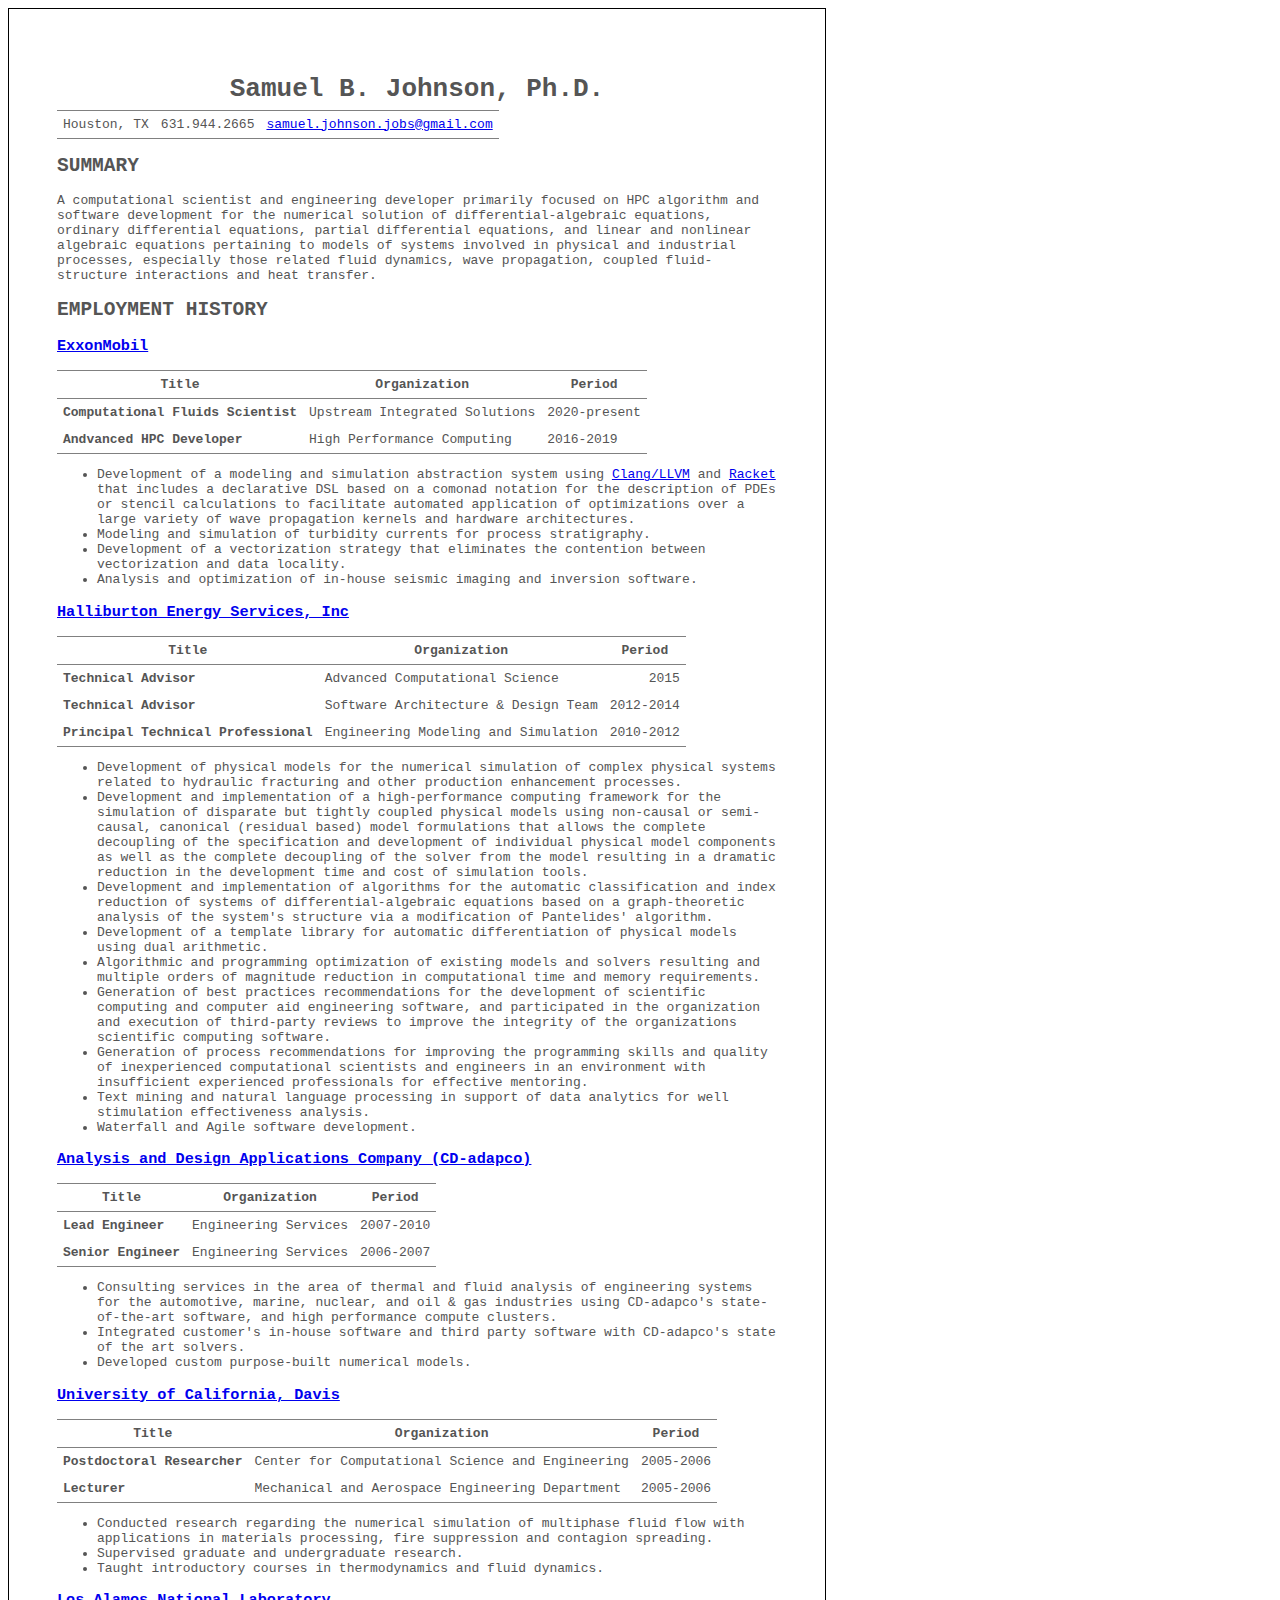
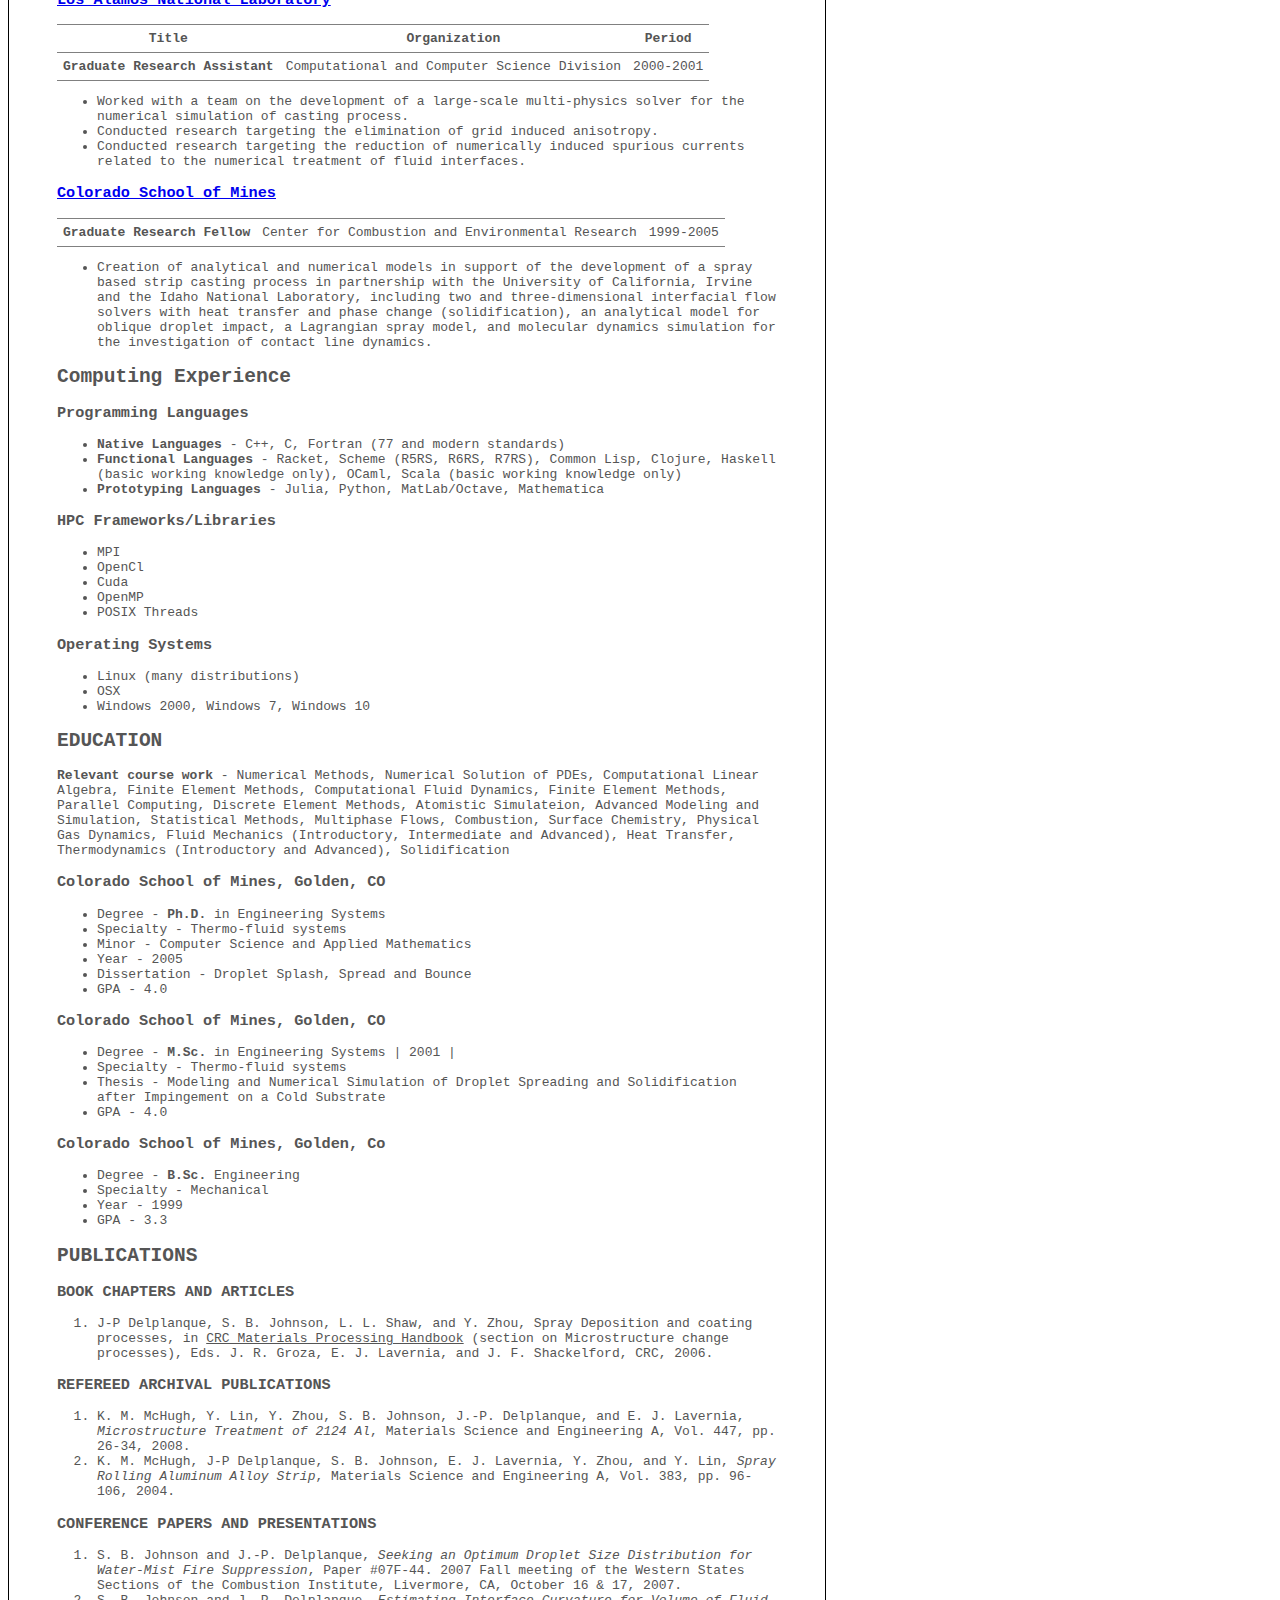
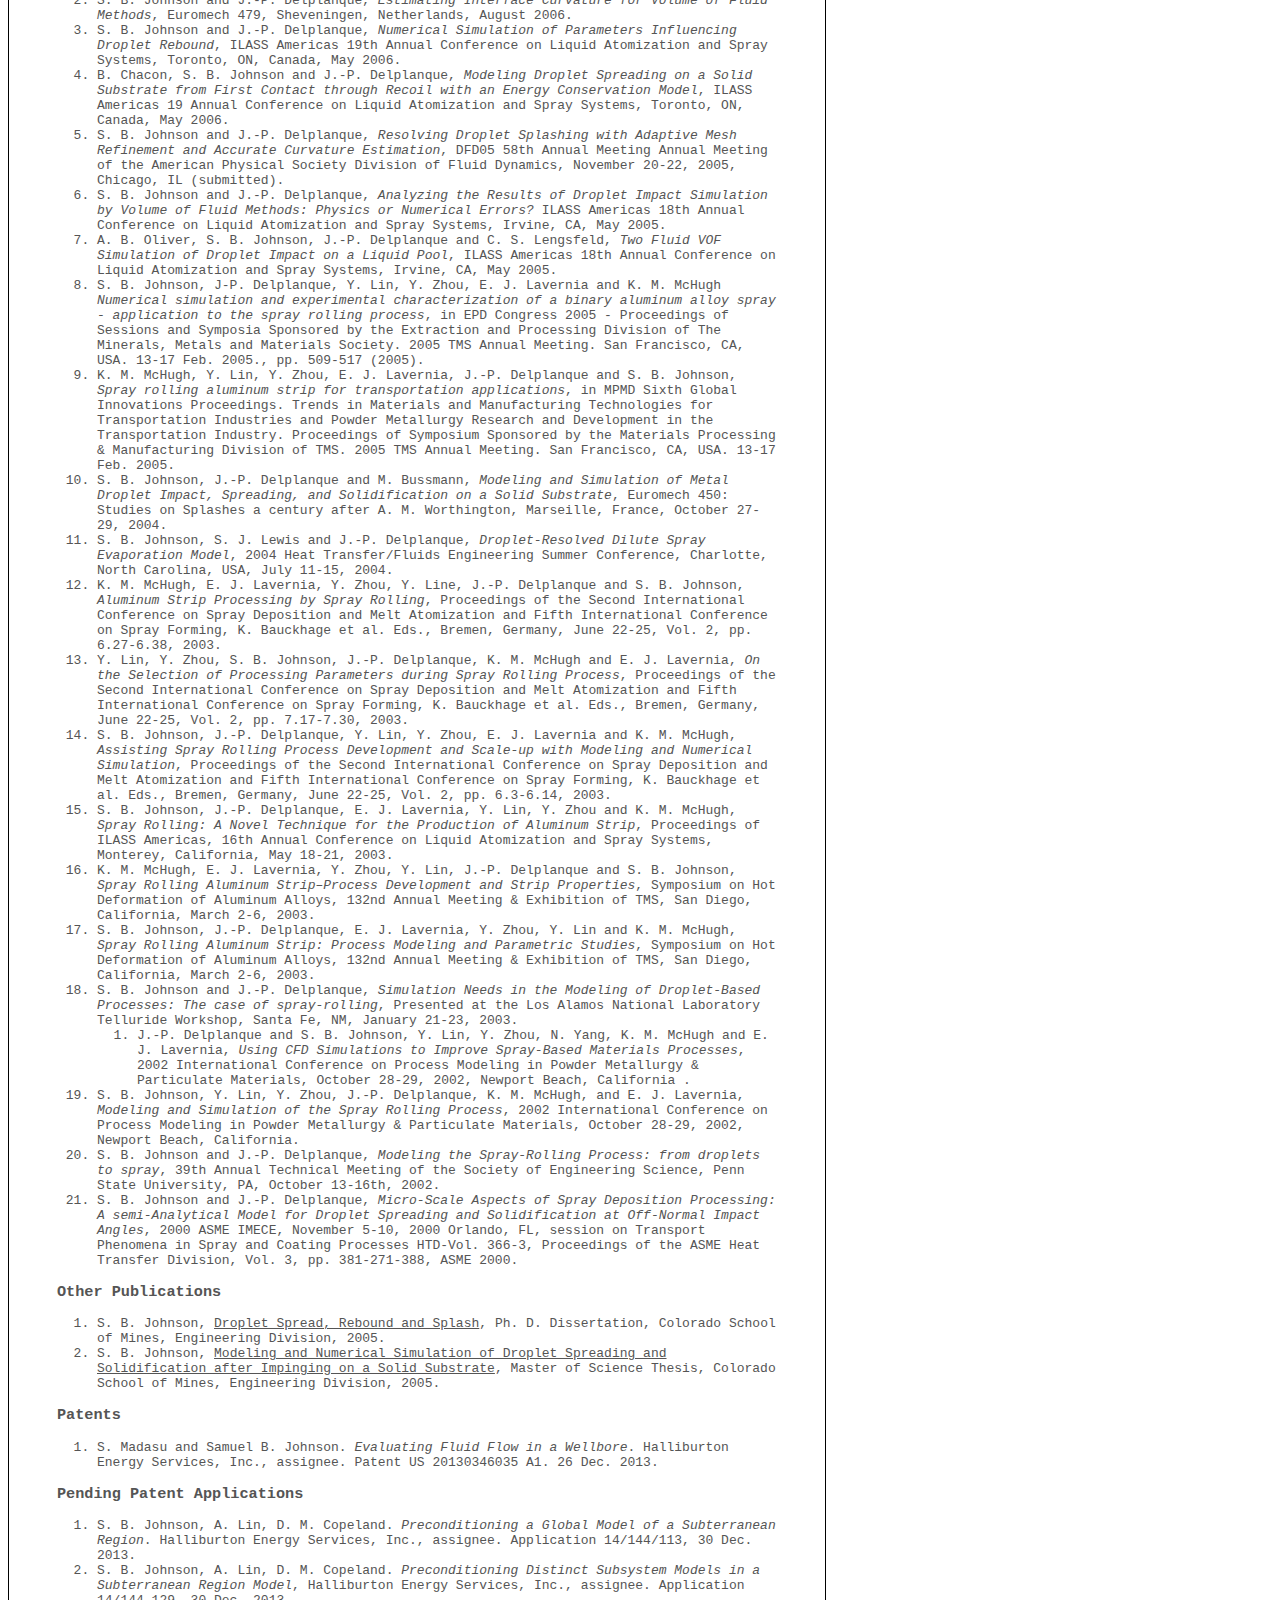
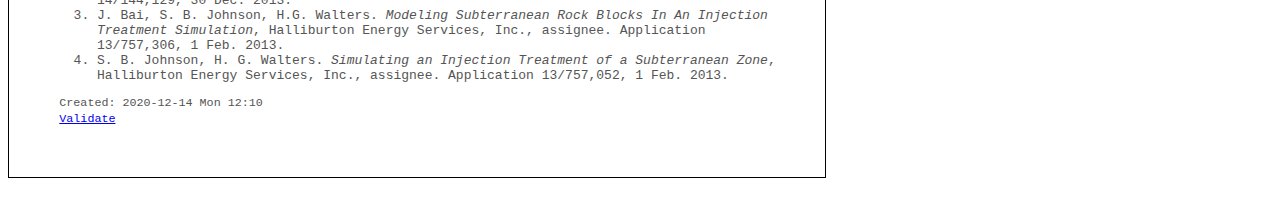
==== commit a7304d59: "updated resume" ====
--- a/index.html
+++ b/index.html
@@ -3,7 +3,7 @@
 "http://www.w3.org/TR/xhtml1/DTD/xhtml1-strict.dtd">
 <html xmlns="http://www.w3.org/1999/xhtml" lang="en" xml:lang="en">
 <head>
-<!-- 2020-09-04 Fri 08:11 -->
+<!-- 2020-12-14 Mon 12:10 -->
 <meta http-equiv="Content-Type" content="text/html;charset=utf-8" />
 <meta name="viewport" content="width=device-width, initial-scale=1" />
 <title>Samuel B. Johnson, Ph.D.</title>
@@ -257,17 +257,17 @@
 <tr>
 <td class="org-left">Houston, TX</td>
 <td class="org-right">631.944.2665</td>
-<td class="org-left"><a href="mailto:samuel.johnson.jobs@gmail.com">sabjohnso@yahoo.com</a></td>
+<td class="org-left"><a href="mailto:samuel.johnson.jobs@gmail.com">samuel.johnson.jobs@gmail.com</a></td>
 </tr>
 </tbody>
 </table>
 
-<div id="outline-container-org0515466" class="outline-2">
-<h2 id="org0515466">SUMMARY</h2>
-<div class="outline-text-2" id="text-org0515466">
+<div id="outline-container-org9b24547" class="outline-2">
+<h2 id="org9b24547">SUMMARY</h2>
+<div class="outline-text-2" id="text-org9b24547">
 <p>
 A computational scientist and engineering developer primarily focused
-on algorithm and software development for the numerical solution of
+on HPC algorithm and software development for the numerical solution of
 differential-algebraic equations, ordinary differential equations,
 partial differential equations, and linear and nonlinear algebraic
 equations pertaining to models of systems involved in physical and
@@ -277,13 +277,13 @@
 </div>
 </div>
 
-<div id="outline-container-orgf116479" class="outline-2">
-<h2 id="orgf116479">EMPLOYMENT HISTORY</h2>
-<div class="outline-text-2" id="text-orgf116479">
-</div>
-<div id="outline-container-orgbc7a6f8" class="outline-3">
-<h3 id="orgbc7a6f8"><a href="https://www.exxonmobil.com">ExxonMobil</a></h3>
-<div class="outline-text-3" id="text-orgbc7a6f8">
+<div id="outline-container-org19362b6" class="outline-2">
+<h2 id="org19362b6">EMPLOYMENT HISTORY</h2>
+<div class="outline-text-2" id="text-org19362b6">
+</div>
+<div id="outline-container-orga034217" class="outline-3">
+<h3 id="orga034217"><a href="https://www.exxonmobil.com">ExxonMobil</a></h3>
+<div class="outline-text-3" id="text-orga034217">
 <table border="2" cellspacing="0" cellpadding="6" rules="groups" frame="hsides">
 
 
@@ -317,27 +317,27 @@
 </table>
 
 <ul class="org-ul">
-<li>Modelling and simulation of turbidity currents for process
-stratigraphy.</li>
-
-<li>Development of a vectorization strategy that eliminates the
-contention between vectorization and data locality.</li>
-
 <li>Development of a modeling and simulation abstraction system using
 <a href="https://clang.llvm.org/">Clang/LLVM</a> and <a href="https://racket-lang.org/">Racket</a> that includes a declarative DSL based on a
 comonad notation for the description of PDEs or stencil calculations
 to facilitate automated application of optimizations over a large
 variety of wave propagation kernels and hardware architectures.</li>
 
+<li>Modeling and simulation of turbidity currents for process
+stratigraphy.</li>
+
+<li>Development of a vectorization strategy that eliminates the
+contention between vectorization and data locality.</li>
+
 <li>Analysis and optimization of in-house seismic imaging and inversion
 software.</li>
 </ul>
 </div>
 </div>
 
-<div id="outline-container-orgb14fe50" class="outline-3">
-<h3 id="orgb14fe50"><a href="http://www.halliburton.com">Halliburton Energy Services, Inc</a></h3>
-<div class="outline-text-3" id="text-orgb14fe50">
+<div id="outline-container-orgf330c72" class="outline-3">
+<h3 id="orgf330c72"><a href="http://www.halliburton.com">Halliburton Energy Services, Inc</a></h3>
+<div class="outline-text-3" id="text-orgf330c72">
 <table border="2" cellspacing="0" cellpadding="6" rules="groups" frame="hsides">
 
 
@@ -422,9 +422,9 @@
 </div>
 </div>
 
-<div id="outline-container-orgee7bb46" class="outline-3">
-<h3 id="orgee7bb46"><a href="http://www.cd-adapco.com/">Analysis and Design Applications Company (CD-adapco)</a></h3>
-<div class="outline-text-3" id="text-orgee7bb46">
+<div id="outline-container-org3ba5efe" class="outline-3">
+<h3 id="org3ba5efe"><a href="http://www.cd-adapco.com/">Analysis and Design Applications Company (CD-adapco)</a></h3>
+<div class="outline-text-3" id="text-org3ba5efe">
 <table border="2" cellspacing="0" cellpadding="6" rules="groups" frame="hsides">
 
 
@@ -471,9 +471,9 @@
 </div>
 </div>
 
-<div id="outline-container-org9b0c3e0" class="outline-3">
-<h3 id="org9b0c3e0"><a href="http://ucdavis.edu/">University of California, Davis</a></h3>
-<div class="outline-text-3" id="text-org9b0c3e0">
+<div id="outline-container-org6605df0" class="outline-3">
+<h3 id="org6605df0"><a href="http://ucdavis.edu/">University of California, Davis</a></h3>
+<div class="outline-text-3" id="text-org6605df0">
 <table border="2" cellspacing="0" cellpadding="6" rules="groups" frame="hsides">
 
 
@@ -518,9 +518,9 @@
 </div>
 </div>
 
-<div id="outline-container-org0ff938e" class="outline-3">
-<h3 id="org0ff938e"><a href="http://www.lanl.gov">Los Alamos National Laboratory</a></h3>
-<div class="outline-text-3" id="text-org0ff938e">
+<div id="outline-container-org5d5ee0b" class="outline-3">
+<h3 id="org5d5ee0b"><a href="http://www.lanl.gov">Los Alamos National Laboratory</a></h3>
+<div class="outline-text-3" id="text-org5d5ee0b">
 <table border="2" cellspacing="0" cellpadding="6" rules="groups" frame="hsides">
 
 
@@ -561,9 +561,9 @@
 </div>
 </div>
 
-<div id="outline-container-org2ee32d4" class="outline-3">
-<h3 id="org2ee32d4"><a href="https://www.mines.edu">Colorado School of Mines</a></h3>
-<div class="outline-text-3" id="text-org2ee32d4">
+<div id="outline-container-org89a7b18" class="outline-3">
+<h3 id="org89a7b18"><a href="https://www.mines.edu">Colorado School of Mines</a></h3>
+<div class="outline-text-3" id="text-org89a7b18">
 <table border="2" cellspacing="0" cellpadding="6" rules="groups" frame="hsides">
 
 
@@ -598,39 +598,40 @@
 </div>
 
 
-<div id="outline-container-org05dee2e" class="outline-2">
-<h2 id="org05dee2e">Computing Experience</h2>
-<div class="outline-text-2" id="text-org05dee2e">
-</div>
-<div id="outline-container-org412b36c" class="outline-3">
-<h3 id="org412b36c">Programming Languages</h3>
-<div class="outline-text-3" id="text-org412b36c">
+<div id="outline-container-org17eb11d" class="outline-2">
+<h2 id="org17eb11d">Computing Experience</h2>
+<div class="outline-text-2" id="text-org17eb11d">
+</div>
+<div id="outline-container-orgd3641c7" class="outline-3">
+<h3 id="orgd3641c7">Programming Languages</h3>
+<div class="outline-text-3" id="text-orgd3641c7">
 <ul class="org-ul">
 <li><b>Native Languages</b> - C++, C, Fortran (77 and modern standards)</li>
 
-<li><b>Functional Languages</b> - Racket, Scheme (R5RS, R6RS), Common Lisp,
-Clojure,  Haskell (basic working knowledge only), OCaml</li>
+<li><b>Functional Languages</b> - Racket, Scheme (R5RS, R6RS, R7RS), Common Lisp,
+Clojure,  Haskell (basic working knowledge only), OCaml, Scala (basic working knowledge only)</li>
 
 <li><b>Prototyping Languages</b> - Julia, Python, MatLab/Octave, Mathematica</li>
 </ul>
 </div>
 </div>
 
-<div id="outline-container-orgb4a102a" class="outline-3">
-<h3 id="orgb4a102a">HPC Frameworks/Libraries</h3>
-<div class="outline-text-3" id="text-orgb4a102a">
-<ul class="org-ul">
+<div id="outline-container-org2e0d098" class="outline-3">
+<h3 id="org2e0d098">HPC Frameworks/Libraries</h3>
+<div class="outline-text-3" id="text-org2e0d098">
+<ul class="org-ul">
+<li>MPI</li>
 <li>OpenCl</li>
-<li>MPI</li>
+<li>Cuda</li>
 <li>OpenMP</li>
 <li>POSIX Threads</li>
 </ul>
 </div>
 </div>
 
-<div id="outline-container-org505271f" class="outline-3">
-<h3 id="org505271f">Operating Systems</h3>
-<div class="outline-text-3" id="text-org505271f">
+<div id="outline-container-org38e6ba5" class="outline-3">
+<h3 id="org38e6ba5">Operating Systems</h3>
+<div class="outline-text-3" id="text-org38e6ba5">
 <ul class="org-ul">
 <li>Linux (many distributions)</li>
 <li>OSX</li>
@@ -640,9 +641,9 @@
 </div>
 </div>
 
-<div id="outline-container-org0a529c2" class="outline-2">
-<h2 id="org0a529c2">EDUCATION</h2>
-<div class="outline-text-2" id="text-org0a529c2">
+<div id="outline-container-org2e0ff1a" class="outline-2">
+<h2 id="org2e0ff1a">EDUCATION</h2>
+<div class="outline-text-2" id="text-org2e0ff1a">
 <p>
 <b>Relevant course work</b> - Numerical Methods, Numerical Solution of
 PDEs, Computational Linear Algebra, Finite Element Methods,
@@ -656,9 +657,9 @@
 </div>
 
 
-<div id="outline-container-orgf850402" class="outline-3">
-<h3 id="orgf850402">Colorado School of Mines, Golden, CO</h3>
-<div class="outline-text-3" id="text-orgf850402">
+<div id="outline-container-orgb19ab05" class="outline-3">
+<h3 id="orgb19ab05">Colorado School of Mines, Golden, CO</h3>
+<div class="outline-text-3" id="text-orgb19ab05">
 <ul class="org-ul">
 <li>Degree -  <b>Ph.D.</b> in Engineering Systems</li>
 <li>Specialty - Thermo-fluid systems</li>
@@ -670,9 +671,9 @@
 </div>
 </div>
 
-<div id="outline-container-org134fd4e" class="outline-3">
-<h3 id="org134fd4e">Colorado School of Mines, Golden, CO</h3>
-<div class="outline-text-3" id="text-org134fd4e">
+<div id="outline-container-orgb711683" class="outline-3">
+<h3 id="orgb711683">Colorado School of Mines, Golden, CO</h3>
+<div class="outline-text-3" id="text-orgb711683">
 <ul class="org-ul">
 <li>Degree - <b>M.Sc.</b> in Engineering Systems | 2001 |</li>
 <li>Specialty - Thermo-fluid systems</li>
@@ -682,9 +683,9 @@
 </div>
 </div>
 
-<div id="outline-container-orgb0d1ec6" class="outline-3">
-<h3 id="orgb0d1ec6">Colorado School of Mines, Golden, Co</h3>
-<div class="outline-text-3" id="text-orgb0d1ec6">
+<div id="outline-container-org3cf6fda" class="outline-3">
+<h3 id="org3cf6fda">Colorado School of Mines, Golden, Co</h3>
+<div class="outline-text-3" id="text-org3cf6fda">
 <ul class="org-ul">
 <li>Degree - <b>B.Sc.</b>  Engineering</li>
 <li>Specialty - Mechanical</li>
@@ -695,22 +696,22 @@
 </div>
 </div>
 
-<div id="outline-container-org55055e1" class="outline-2">
-<h2 id="org55055e1">PUBLICATIONS</h2>
-<div class="outline-text-2" id="text-org55055e1">
-</div>
-<div id="outline-container-org3897cb3" class="outline-3">
-<h3 id="org3897cb3">BOOK CHAPTERS AND ARTICLES</h3>
-<div class="outline-text-3" id="text-org3897cb3">
+<div id="outline-container-orgb6d5772" class="outline-2">
+<h2 id="orgb6d5772">PUBLICATIONS</h2>
+<div class="outline-text-2" id="text-orgb6d5772">
+</div>
+<div id="outline-container-org9315fbf" class="outline-3">
+<h3 id="org9315fbf">BOOK CHAPTERS AND ARTICLES</h3>
+<div class="outline-text-3" id="text-org9315fbf">
 <ol class="org-ol">
 <li>J-P Delplanque, S. B. Johnson, L. L. Shaw, and Y. Zhou, Spray Deposition and coating processes, in <span class="underline">CRC Materials Processing Handbook</span> (section on Microstructure change processes), Eds. J. R. Groza, E. J. Lavernia, and J. F. Shackelford, CRC, 2006.</li>
 </ol>
 </div>
 </div>
 
-<div id="outline-container-org500d2ab" class="outline-3">
-<h3 id="org500d2ab">REFEREED ARCHIVAL PUBLICATIONS</h3>
-<div class="outline-text-3" id="text-org500d2ab">
+<div id="outline-container-org4d29fd2" class="outline-3">
+<h3 id="org4d29fd2">REFEREED ARCHIVAL PUBLICATIONS</h3>
+<div class="outline-text-3" id="text-org4d29fd2">
 <ol class="org-ol">
 <li>K. M. McHugh, Y. Lin, Y. Zhou, S. B. Johnson, J.-P. Delplanque, and E. J. Lavernia, <i>Microstructure Treatment of 2124 Al</i>, Materials Science and Engineering A, Vol. 447, pp. 26-34, 2008.</li>
 
@@ -719,9 +720,9 @@
 </div>
 </div>
 
-<div id="outline-container-orgd04af66" class="outline-3">
-<h3 id="orgd04af66">CONFERENCE PAPERS AND PRESENTATIONS</h3>
-<div class="outline-text-3" id="text-orgd04af66">
+<div id="outline-container-orgea14269" class="outline-3">
+<h3 id="orgea14269">CONFERENCE PAPERS AND PRESENTATIONS</h3>
+<div class="outline-text-3" id="text-orgea14269">
 <ol class="org-ol">
 <li>S. B. Johnson and J.-P. Delplanque, <i>Seeking an Optimum Droplet Size Distribution for Water-Mist Fire Suppression</i>, Paper #07F-44. 2007 Fall meeting of the Western States Sections of the Combustion Institute, Livermore, CA, October 16 &amp; 17, 2007.</li>
 
@@ -772,9 +773,9 @@
 </div>
 </div>
 
-<div id="outline-container-orgbdd0627" class="outline-3">
-<h3 id="orgbdd0627">Other Publications</h3>
-<div class="outline-text-3" id="text-orgbdd0627">
+<div id="outline-container-org6e1169f" class="outline-3">
+<h3 id="org6e1169f">Other Publications</h3>
+<div class="outline-text-3" id="text-org6e1169f">
 <ol class="org-ol">
 <li>S. B. Johnson, <span class="underline">Droplet Spread, Rebound and Splash</span>, Ph. D. Dissertation, Colorado School of Mines, Engineering Division, 2005.</li>
 
@@ -783,9 +784,9 @@
 </div>
 </div>
 
-<div id="outline-container-org5182f8a" class="outline-3">
-<h3 id="org5182f8a">Patents</h3>
-<div class="outline-text-3" id="text-org5182f8a">
+<div id="outline-container-orgacbc8f9" class="outline-3">
+<h3 id="orgacbc8f9">Patents</h3>
+<div class="outline-text-3" id="text-orgacbc8f9">
 <ol class="org-ol">
 <li>S. Madasu and Samuel B. Johnson. <i>Evaluating Fluid Flow in a Wellbore</i>. Halliburton Energy Services, Inc., assignee. Patent US 20130346035 A1. 26 Dec. 2013.</li>
 </ol>
@@ -793,9 +794,9 @@
 </div>
 
 
-<div id="outline-container-orgc2bca1c" class="outline-3">
-<h3 id="orgc2bca1c">Pending Patent Applications</h3>
-<div class="outline-text-3" id="text-orgc2bca1c">
+<div id="outline-container-org0facd27" class="outline-3">
+<h3 id="org0facd27">Pending Patent Applications</h3>
+<div class="outline-text-3" id="text-org0facd27">
 <ol class="org-ol">
 <li>S. B. Johnson, A. Lin, D. M. Copeland. <i>Preconditioning a Global Model of a Subterranean Region</i>. Halliburton Energy Services, Inc., assignee. Application 14/144/113, 30 Dec. 2013.</li>
 
@@ -810,7 +811,7 @@
 </div>
 </div>
 <div id="postamble" class="status">
-<p class="date">Created: 2020-09-04 Fri 08:11</p>
+<p class="date">Created: 2020-12-14 Mon 12:10</p>
 <p class="validation"><a href="http://validator.w3.org/check?uri=referer">Validate</a></p>
 </div>
 </body>
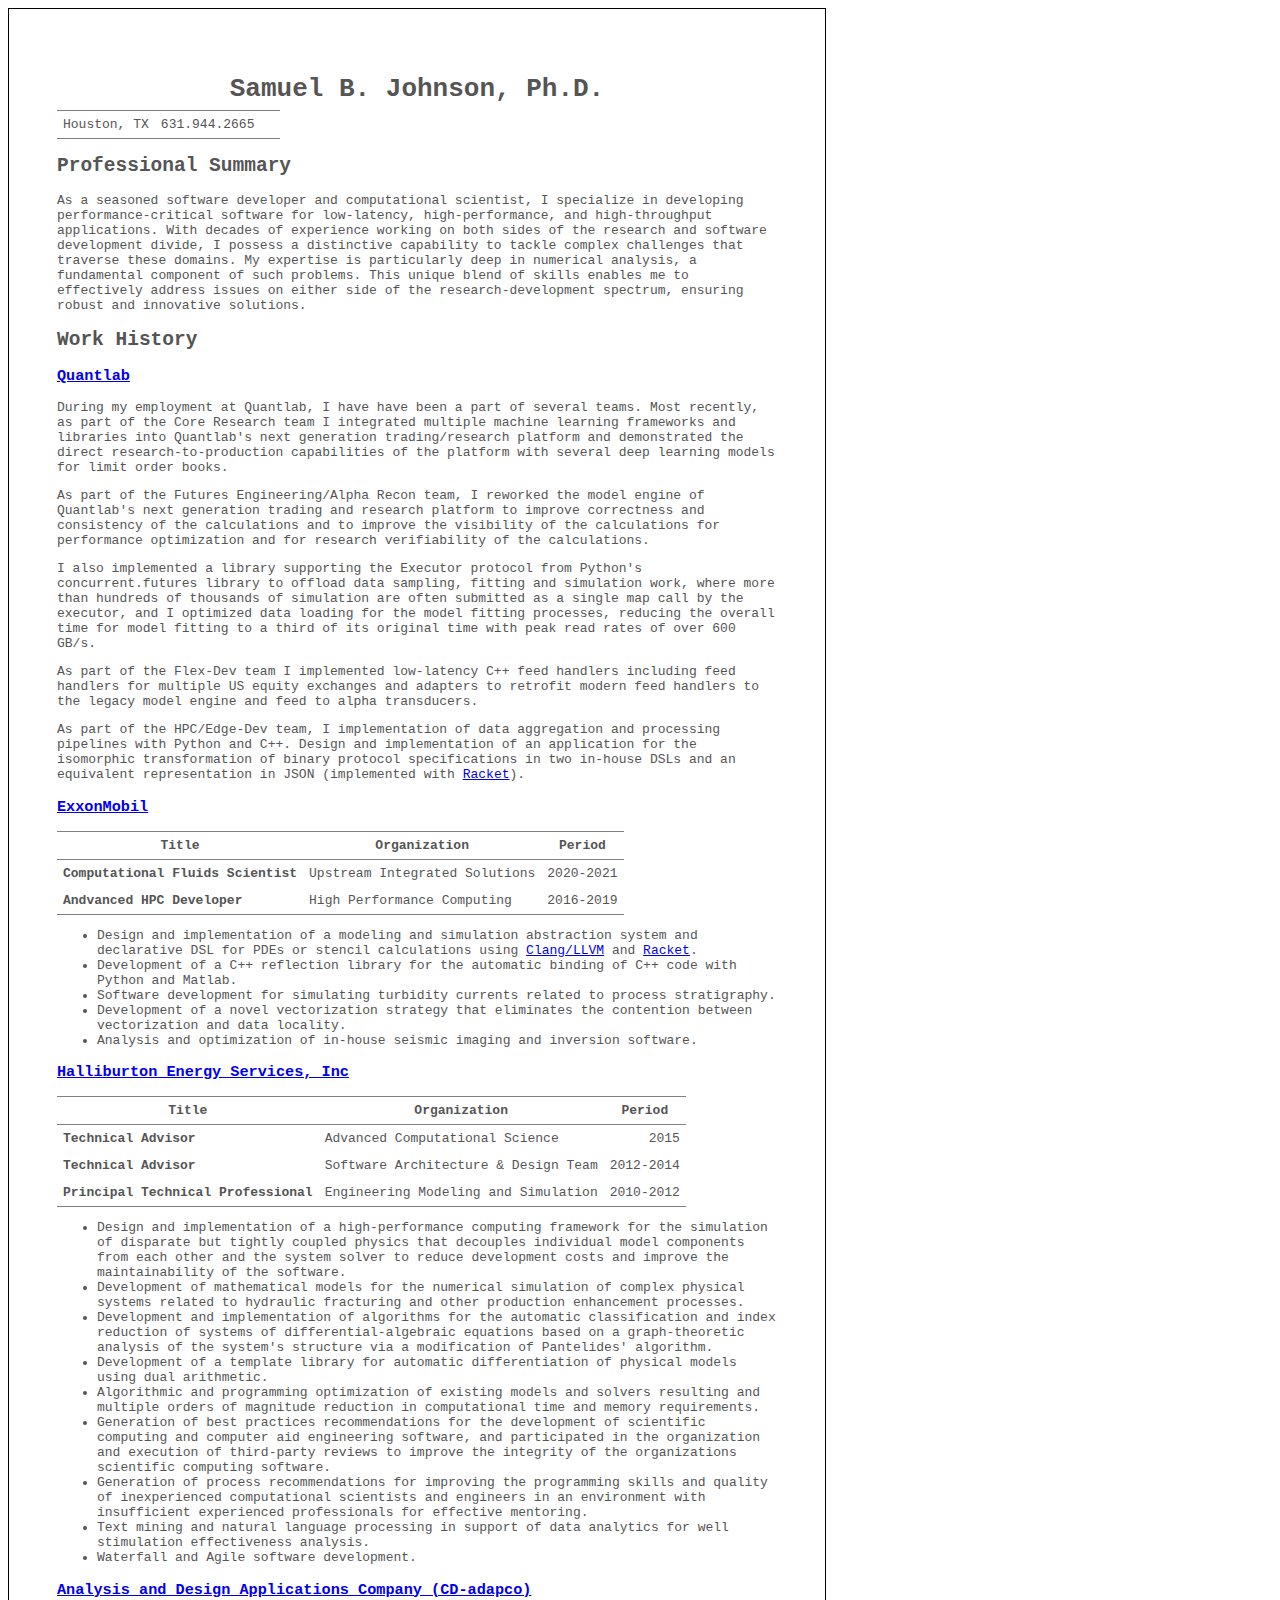
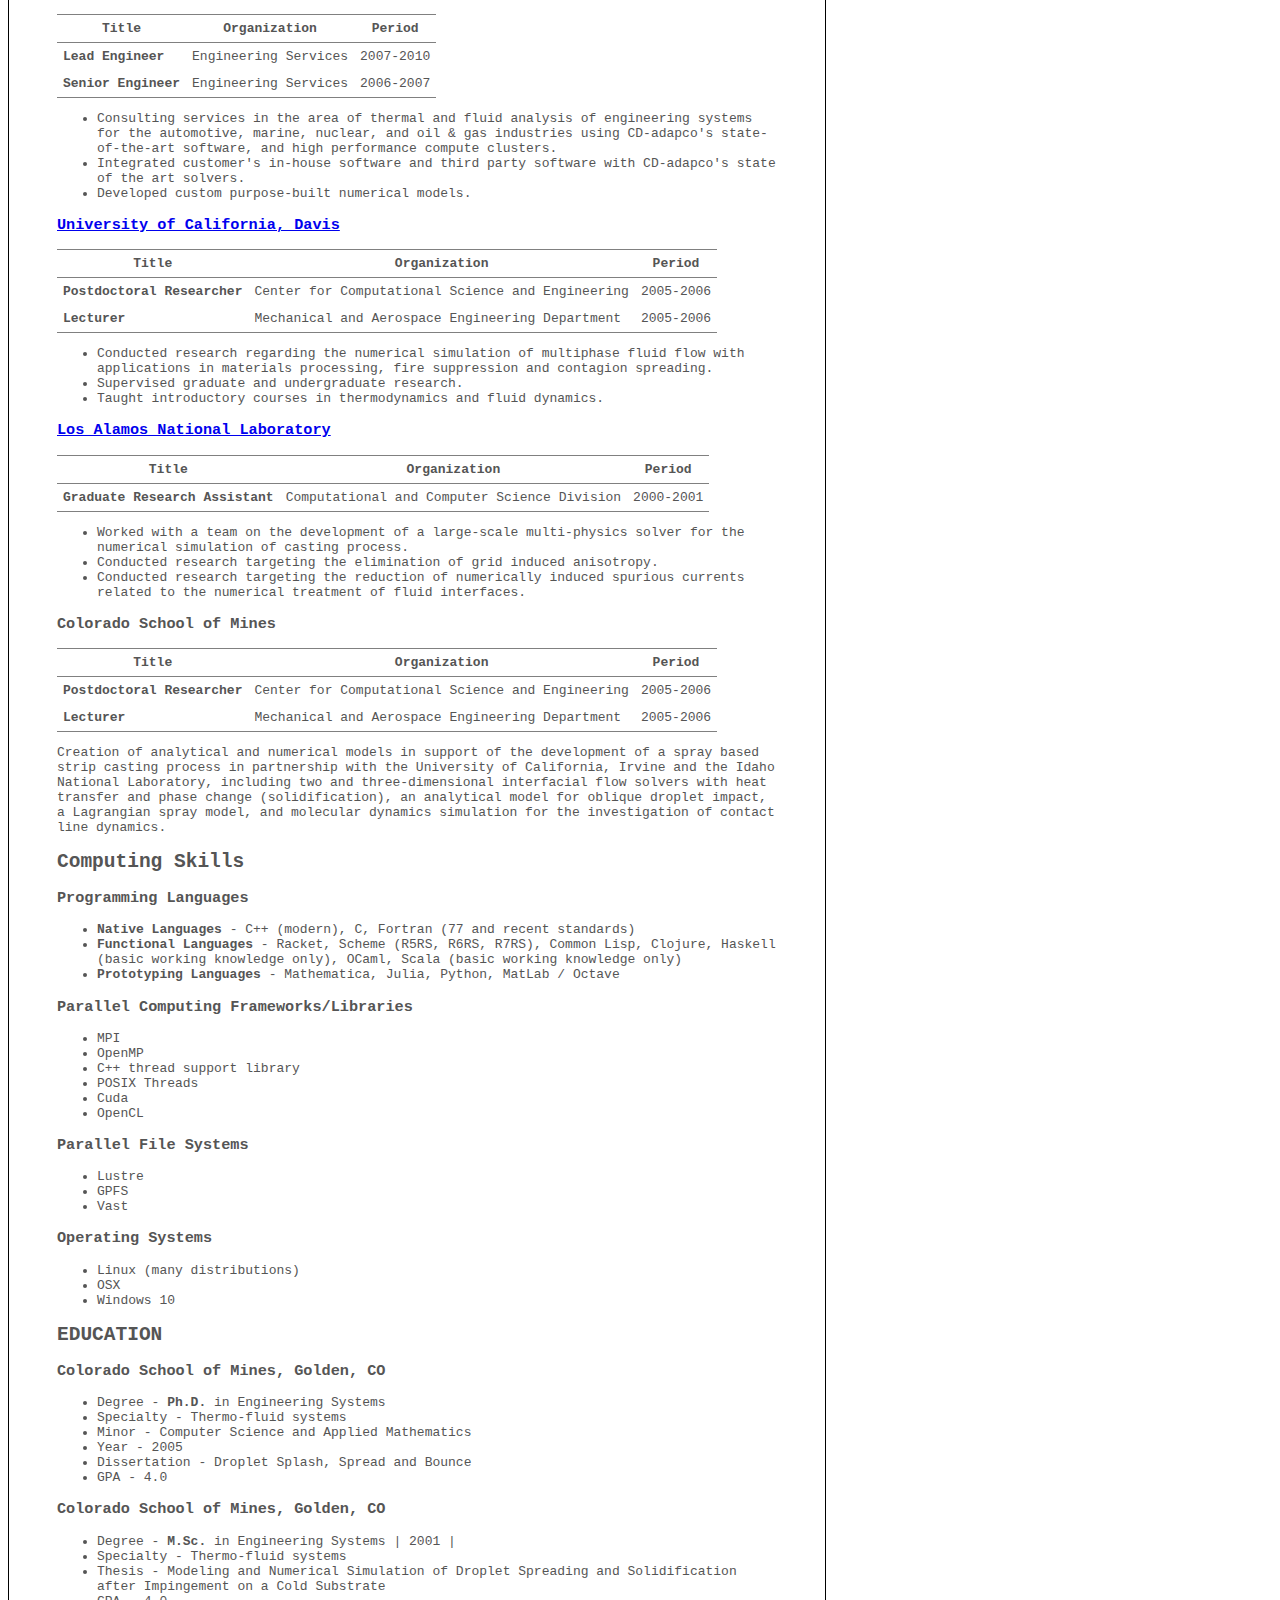
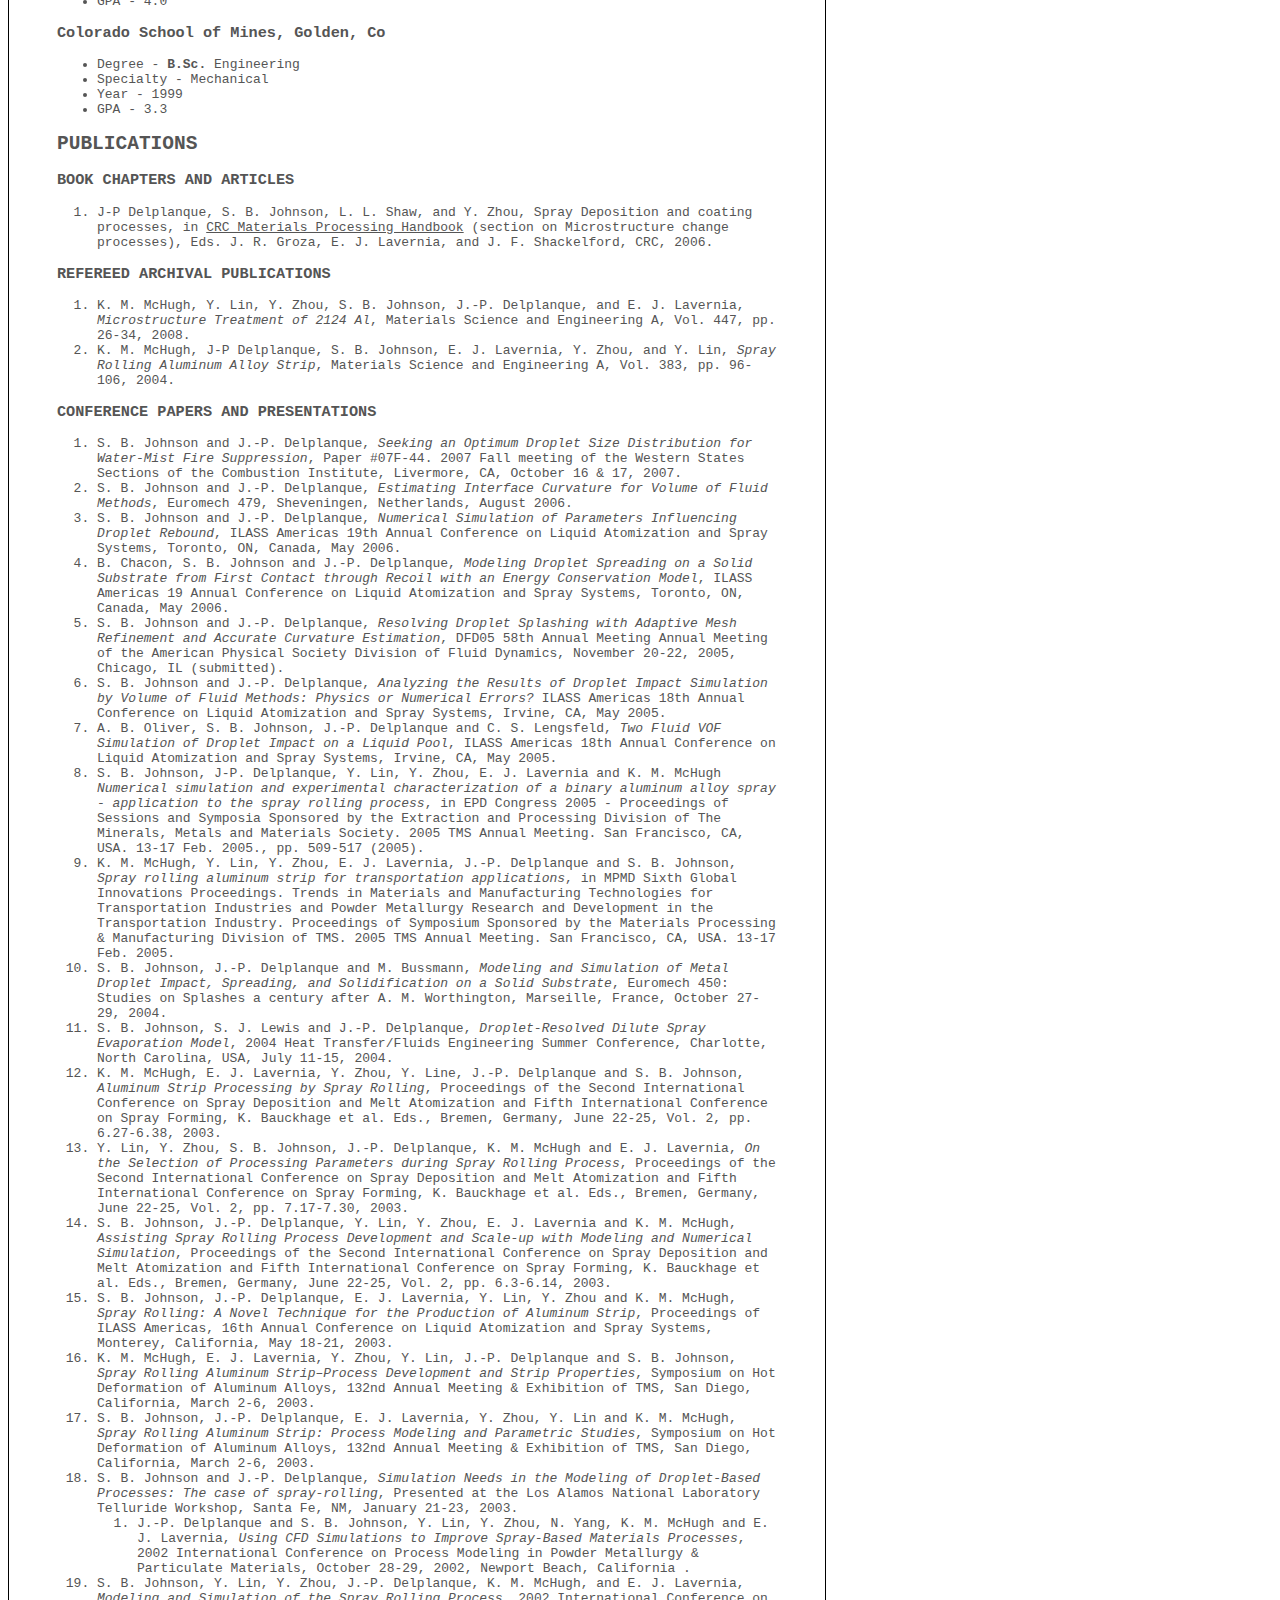
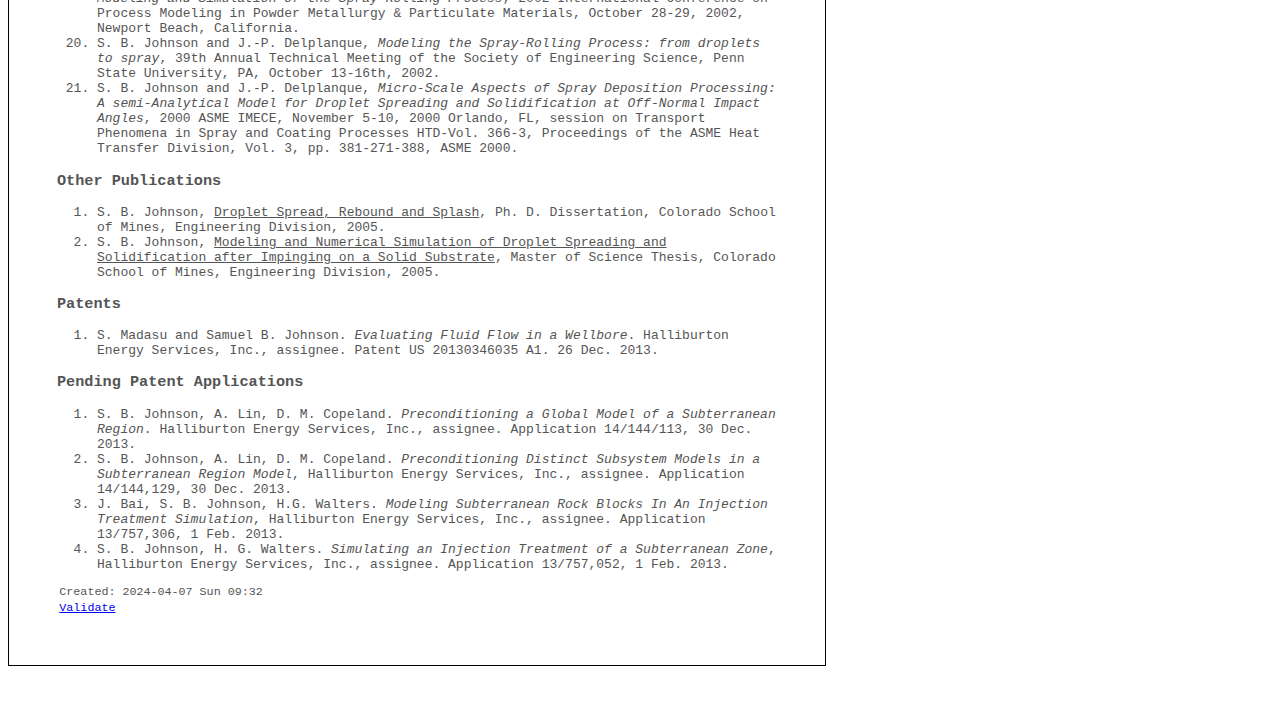
==== commit cdc1ab43: "Update index.html and resume.html" ====
--- a/index.html
+++ b/index.html
@@ -3,13 +3,16 @@
 "http://www.w3.org/TR/xhtml1/DTD/xhtml1-strict.dtd">
 <html xmlns="http://www.w3.org/1999/xhtml" lang="en" xml:lang="en">
 <head>
-<!-- 2020-12-14 Mon 12:10 -->
+<!-- 2024-04-07 Sun 09:32 -->
 <meta http-equiv="Content-Type" content="text/html;charset=utf-8" />
 <meta name="viewport" content="width=device-width, initial-scale=1" />
 <title>Samuel B. Johnson, Ph.D.</title>
-<meta name="generator" content="Org mode" />
-<style type="text/css">
- <!--/*--><![CDATA[/*><!--*/
+<meta name="generator" content="Org Mode" />
+<meta http-equiv='cache-control' content='no-cache'/> 
+<meta http-equiv='expires' content='0'/> 
+<meta http-equiv='pragma' content='no-cache'/>
+<style>
+  #content { max-width: 60em; margin: auto; }
   .title  { text-align: center;
              margin-bottom: .2em; }
   .subtitle { text-align: center;
@@ -30,8 +33,9 @@
   #postamble p, #preamble p { font-size: 90%; margin: .2em; }
   p.verse { margin-left: 3%; }
   pre {
-    border: 1px solid #ccc;
-    box-shadow: 3px 3px 3px #eee;
+    border: 1px solid #e6e6e6;
+    border-radius: 3px;
+    background-color: #f2f2f2;
     padding: 8pt;
     font-family: monospace;
     overflow: auto;
@@ -39,22 +43,22 @@
   }
   pre.src {
     position: relative;
-    overflow: visible;
-    padding-top: 1.2em;
+    overflow: auto;
   }
   pre.src:before {
     display: none;
     position: absolute;
-    background-color: white;
-    top: -10px;
-    right: 10px;
+    top: -8px;
+    right: 12px;
     padding: 3px;
-    border: 1px solid black;
+    color: #555;
+    background-color: #f2f2f299;
   }
-  pre.src:hover:before { display: inline;}
+  pre.src:hover:before { display: inline; margin-top: 14px;}
   /* Languages per Org manual */
   pre.src-asymptote:before { content: 'Asymptote'; }
   pre.src-awk:before { content: 'Awk'; }
+  pre.src-authinfo::before { content: 'Authinfo'; }
   pre.src-C:before { content: 'C'; }
   /* pre.src-C++ doesn't work in CSS */
   pre.src-clojure:before { content: 'Clojure'; }
@@ -189,59 +193,12 @@
     { font-size: 10px; font-weight: bold; white-space: nowrap; }
   .org-info-js_search-highlight
     { background-color: #ffff00; color: #000000; font-weight: bold; }
-  .org-svg { width: 90%; }
-  /*]]>*/-->
+  .org-svg { }
 </style>
 <link rel="stylesheet" type="text/css" href="resume.css" />
-<script type="text/javascript">
-/*
-@licstart  The following is the entire license notice for the
-JavaScript code in this tag.
-
-Copyright (C) 2012-2020 Free Software Foundation, Inc.
-
-The JavaScript code in this tag is free software: you can
-redistribute it and/or modify it under the terms of the GNU
-General Public License (GNU GPL) as published by the Free Software
-Foundation, either version 3 of the License, or (at your option)
-any later version.  The code is distributed WITHOUT ANY WARRANTY;
-without even the implied warranty of MERCHANTABILITY or FITNESS
-FOR A PARTICULAR PURPOSE.  See the GNU GPL for more details.
-
-As additional permission under GNU GPL version 3 section 7, you
-may distribute non-source (e.g., minimized or compacted) forms of
-that code without the copy of the GNU GPL normally required by
-section 4, provided you include this license notice and a URL
-through which recipients can access the Corresponding Source.
-
-
-@licend  The above is the entire license notice
-for the JavaScript code in this tag.
-*/
-<!--/*--><![CDATA[/*><!--*/
- function CodeHighlightOn(elem, id)
- {
-   var target = document.getElementById(id);
-   if(null != target) {
-     elem.cacheClassElem = elem.className;
-     elem.cacheClassTarget = target.className;
-     target.className = "code-highlighted";
-     elem.className   = "code-highlighted";
-   }
- }
- function CodeHighlightOff(elem, id)
- {
-   var target = document.getElementById(id);
-   if(elem.cacheClassElem)
-     elem.className = elem.cacheClassElem;
-   if(elem.cacheClassTarget)
-     target.className = elem.cacheClassTarget;
- }
-/*]]>*///-->
-</script>
 </head>
 <body>
-<div id="content">
+<div id="content" class="content">
 <h1 class="title">Samuel B. Johnson, Ph.D.</h1>
 <table border="2" cellspacing="0" cellpadding="6" rules="groups" frame="hsides">
 
@@ -257,87 +214,83 @@
 <tr>
 <td class="org-left">Houston, TX</td>
 <td class="org-right">631.944.2665</td>
-<td class="org-left"><a href="mailto:samuel.johnson.jobs@gmail.com">samuel.johnson.jobs@gmail.com</a></td>
+<td class="org-left">&#xa0;</td>
 </tr>
 </tbody>
 </table>
 
-<div id="outline-container-org9b24547" class="outline-2">
-<h2 id="org9b24547">SUMMARY</h2>
-<div class="outline-text-2" id="text-org9b24547">
+<div id="outline-container-org5eddaa9" class="outline-2">
+<h2 id="org5eddaa9">Professional Summary</h2>
+<div class="outline-text-2" id="text-org5eddaa9">
 <p>
-A computational scientist and engineering developer primarily focused
-on HPC algorithm and software development for the numerical solution of
-differential-algebraic equations, ordinary differential equations,
-partial differential equations, and linear and nonlinear algebraic
-equations pertaining to models of systems involved in physical and
-industrial processes, especially those related fluid dynamics, wave
-propagation, coupled fluid-structure interactions and heat transfer.
+As a seasoned software developer and computational scientist, I
+specialize in developing performance-critical software for
+low-latency, high-performance, and high-throughput applications. With
+decades of experience working on both sides of the research and software
+development divide, I possess a distinctive capability to tackle complex
+challenges that traverse these domains. My expertise is particularly
+deep in numerical analysis, a fundamental component of such
+problems. This unique blend of skills enables me to effectively
+address issues on either side of the research-development spectrum,
+ensuring robust and innovative solutions.
 </p>
 </div>
 </div>
 
-<div id="outline-container-org19362b6" class="outline-2">
-<h2 id="org19362b6">EMPLOYMENT HISTORY</h2>
-<div class="outline-text-2" id="text-org19362b6">
-</div>
-<div id="outline-container-orga034217" class="outline-3">
-<h3 id="orga034217"><a href="https://www.exxonmobil.com">ExxonMobil</a></h3>
-<div class="outline-text-3" id="text-orga034217">
-<table border="2" cellspacing="0" cellpadding="6" rules="groups" frame="hsides">
-
-
-<colgroup>
-<col  class="org-left" />
-
-<col  class="org-left" />
-
-<col  class="org-left" />
-</colgroup>
-<thead>
-<tr>
-<th scope="col" class="org-left">Title</th>
-<th scope="col" class="org-left">Organization</th>
-<th scope="col" class="org-left">Period</th>
-</tr>
-</thead>
-<tbody>
-<tr>
-<td class="org-left"><b>Computational Fluids Scientist</b></td>
-<td class="org-left">Upstream Integrated Solutions</td>
-<td class="org-left">2020-present</td>
-</tr>
-
-<tr>
-<td class="org-left"><b>Andvanced HPC Developer</b></td>
-<td class="org-left">High Performance Computing</td>
-<td class="org-left">2016-2019</td>
-</tr>
-</tbody>
-</table>
-
-<ul class="org-ul">
-<li>Development of a modeling and simulation abstraction system using
-<a href="https://clang.llvm.org/">Clang/LLVM</a> and <a href="https://racket-lang.org/">Racket</a> that includes a declarative DSL based on a
-comonad notation for the description of PDEs or stencil calculations
-to facilitate automated application of optimizations over a large
-variety of wave propagation kernels and hardware architectures.</li>
-
-<li>Modeling and simulation of turbidity currents for process
-stratigraphy.</li>
-
-<li>Development of a vectorization strategy that eliminates the
-contention between vectorization and data locality.</li>
-
-<li>Analysis and optimization of in-house seismic imaging and inversion
-software.</li>
-</ul>
-</div>
-</div>
-
-<div id="outline-container-orgf330c72" class="outline-3">
-<h3 id="orgf330c72"><a href="http://www.halliburton.com">Halliburton Energy Services, Inc</a></h3>
-<div class="outline-text-3" id="text-orgf330c72">
+<div id="outline-container-org11d5498" class="outline-2">
+<h2 id="org11d5498">Work History</h2>
+<div class="outline-text-2" id="text-org11d5498">
+</div>
+<div id="outline-container-org116388a" class="outline-3">
+<h3 id="org116388a"><a href="https://www.quantlab.com">Quantlab</a></h3>
+<div class="outline-text-3" id="text-org116388a">
+<p>
+During my employment at Quantlab, I have have been a part of several
+teams.  Most recently, as part of the Core Research team I integrated
+multiple machine learning frameworks and libraries into Quantlab's
+next generation trading/research platform and demonstrated the direct
+research-to-production capabilities of the platform with several deep
+learning models for limit order books.
+</p>
+
+<p>
+As part of the Futures Engineering/Alpha Recon team, I reworked
+the model engine of Quantlab's next generation trading and research
+platform to improve correctness and consistency of the calculations
+and to improve the visibility of the calculations for performance
+optimization and for research verifiability of the calculations.
+</p>
+
+<p>
+I also implemented a library supporting the <code>Executor</code> protocol from
+Python's  <code>concurrent.futures</code> library to offload data sampling,
+fitting and simulation work, where more than hundreds of thousands of
+simulation are often submitted as a single <code>map</code> call by the executor,
+and I optimized data loading for the model fitting processes, reducing
+the overall time for model fitting to a third of its original time
+with peak read rates of over 600 GB/s.
+</p>
+
+<p>
+As part of the Flex-Dev team I implemented low-latency C++ feed handlers
+including feed handlers for multiple US equity exchanges and
+adapters to retrofit modern feed handlers to the legacy model engine
+and feed to alpha transducers.
+</p>
+
+<p>
+As part of the HPC/Edge-Dev team, I implementation of data
+aggregation and processing pipelines with Python and C++. Design and
+implementation of an application for the isomorphic transformation
+of binary protocol specifications in two in-house DSLs and an
+equivalent representation in JSON (implemented with <a href="https://racket-lang.org/">Racket</a>).
+</p>
+</div>
+</div>
+
+<div id="outline-container-orgbdcb432" class="outline-3">
+<h3 id="orgbdcb432"><a href="https://www.exxonmobil.com">ExxonMobil</a></h3>
+<div class="outline-text-3" id="text-orgbdcb432">
 <table border="2" cellspacing="0" cellpadding="6" rules="groups" frame="hsides">
 
 
@@ -357,6 +310,61 @@
 </thead>
 <tbody>
 <tr>
+<td class="org-left"><b>Computational Fluids Scientist</b></td>
+<td class="org-left">Upstream Integrated Solutions</td>
+<td class="org-right">2020-2021</td>
+</tr>
+
+<tr>
+<td class="org-left"><b>Andvanced HPC Developer</b></td>
+<td class="org-left">High Performance Computing</td>
+<td class="org-right">2016-2019</td>
+</tr>
+</tbody>
+</table>
+
+<ul class="org-ul">
+<li>Design and implementation of a modeling and simulation abstraction system and
+declarative DSL for PDEs or stencil calculations using <a href="https://clang.llvm.org/">Clang/LLVM</a>
+and <a href="https://racket-lang.org/">Racket</a>.</li>
+
+<li>Development of a C++ reflection library for the automatic binding of
+C++ code with Python and Matlab.</li>
+
+<li>Software development for simulating turbidity currents related to
+process stratigraphy.</li>
+
+<li>Development of a novel vectorization strategy that eliminates the
+contention between vectorization and data locality.</li>
+
+<li>Analysis and optimization of in-house seismic imaging and inversion
+software.</li>
+</ul>
+</div>
+</div>
+
+<div id="outline-container-org4e9f92f" class="outline-3">
+<h3 id="org4e9f92f"><a href="http://www.halliburton.com">Halliburton Energy Services, Inc</a></h3>
+<div class="outline-text-3" id="text-org4e9f92f">
+<table border="2" cellspacing="0" cellpadding="6" rules="groups" frame="hsides">
+
+
+<colgroup>
+<col  class="org-left" />
+
+<col  class="org-left" />
+
+<col  class="org-right" />
+</colgroup>
+<thead>
+<tr>
+<th scope="col" class="org-left">Title</th>
+<th scope="col" class="org-left">Organization</th>
+<th scope="col" class="org-right">Period</th>
+</tr>
+</thead>
+<tbody>
+<tr>
 <td class="org-left"><b>Technical Advisor</b></td>
 <td class="org-left">Advanced Computational Science</td>
 <td class="org-right">2015</td>
@@ -377,18 +385,15 @@
 </table>
 
 <ul class="org-ul">
-<li>Development of physical models for the numerical simulation of
+<li>Design and implementation of a high-performance computing framework
+for the simulation of disparate but tightly coupled physics that
+decouples individual model components from each other and the system
+solver to reduce development costs and improve the maintainability
+of the software.</li>
+
+<li>Development of mathematical models for the numerical simulation of
 complex physical systems related to hydraulic fracturing and other
 production enhancement processes.</li>
-
-<li>Development and implementation of a high-performance computing
-framework for the simulation of disparate but tightly coupled
-physical models using non-causal or semi-causal, canonical (residual
-based) model formulations that allows the complete decoupling of the
-specification and development of individual physical model
-components as well as the complete decoupling of the solver from the
-model resulting in a dramatic reduction in the development time and
-cost of simulation tools.</li>
 
 <li>Development and implementation of algorithms for the automatic
 classification and index reduction of systems of
@@ -422,9 +427,9 @@
 </div>
 </div>
 
-<div id="outline-container-org3ba5efe" class="outline-3">
-<h3 id="org3ba5efe"><a href="http://www.cd-adapco.com/">Analysis and Design Applications Company (CD-adapco)</a></h3>
-<div class="outline-text-3" id="text-org3ba5efe">
+<div id="outline-container-orgcde7c5b" class="outline-3">
+<h3 id="orgcde7c5b"><a href="http://www.cd-adapco.com/">Analysis and Design Applications Company (CD-adapco)</a></h3>
+<div class="outline-text-3" id="text-orgcde7c5b">
 <table border="2" cellspacing="0" cellpadding="6" rules="groups" frame="hsides">
 
 
@@ -471,9 +476,9 @@
 </div>
 </div>
 
-<div id="outline-container-org6605df0" class="outline-3">
-<h3 id="org6605df0"><a href="http://ucdavis.edu/">University of California, Davis</a></h3>
-<div class="outline-text-3" id="text-org6605df0">
+<div id="outline-container-org803acd5" class="outline-3">
+<h3 id="org803acd5"><a href="http://ucdavis.edu/">University of California, Davis</a></h3>
+<div class="outline-text-3" id="text-org803acd5">
 <table border="2" cellspacing="0" cellpadding="6" rules="groups" frame="hsides">
 
 
@@ -518,9 +523,9 @@
 </div>
 </div>
 
-<div id="outline-container-org5d5ee0b" class="outline-3">
-<h3 id="org5d5ee0b"><a href="http://www.lanl.gov">Los Alamos National Laboratory</a></h3>
-<div class="outline-text-3" id="text-org5d5ee0b">
+<div id="outline-container-org69d00a2" class="outline-3">
+<h3 id="org69d00a2"><a href="http://www.lanl.gov">Los Alamos National Laboratory</a></h3>
+<div class="outline-text-3" id="text-org69d00a2">
 <table border="2" cellspacing="0" cellpadding="6" rules="groups" frame="hsides">
 
 
@@ -547,7 +552,6 @@
 </tbody>
 </table>
 
-
 <ul class="org-ul">
 <li>Worked with a team on the development of a large-scale multi-physics
 solver for the numerical simulation of casting process.</li>
@@ -561,9 +565,9 @@
 </div>
 </div>
 
-<div id="outline-container-org89a7b18" class="outline-3">
-<h3 id="org89a7b18"><a href="https://www.mines.edu">Colorado School of Mines</a></h3>
-<div class="outline-text-3" id="text-org89a7b18">
+<div id="outline-container-orgde44a75" class="outline-3">
+<h3 id="orgde44a75">Colorado School of Mines</h3>
+<div class="outline-text-3" id="text-orgde44a75">
 <table border="2" cellspacing="0" cellpadding="6" rules="groups" frame="hsides">
 
 
@@ -574,92 +578,104 @@
 
 <col  class="org-right" />
 </colgroup>
+<thead>
+<tr>
+<th scope="col" class="org-left">Title</th>
+<th scope="col" class="org-left">Organization</th>
+<th scope="col" class="org-right">Period</th>
+</tr>
+</thead>
 <tbody>
 <tr>
-<td class="org-left"><b>Graduate Research Fellow</b></td>
-<td class="org-left">Center for Combustion and Environmental Research</td>
-<td class="org-right">1999-2005</td>
+<td class="org-left"><b>Postdoctoral Researcher</b></td>
+<td class="org-left">Center for Computational Science and Engineering</td>
+<td class="org-right">2005-2006</td>
+</tr>
+
+<tr>
+<td class="org-left"><b>Lecturer</b></td>
+<td class="org-left">Mechanical and Aerospace Engineering Department</td>
+<td class="org-right">2005-2006</td>
 </tr>
 </tbody>
 </table>
 
-<ul class="org-ul">
-<li>Creation of analytical and numerical models in support of the
-development of a spray based strip casting process in partnership
-with the University of California, Irvine and the Idaho National
+<p>
+Creation of analytical and numerical models in support of the
+development of a spray based strip casting process in partnership with
+the University of California, Irvine and the Idaho National
 Laboratory, including two and three-dimensional interfacial flow
 solvers with heat transfer and phase change (solidification), an
-analytical model for oblique droplet impact, a Lagrangian spray
-model, and molecular dynamics simulation for the investigation of
-contact line dynamics.</li>
-</ul>
-</div>
-</div>
-</div>
-
-
-<div id="outline-container-org17eb11d" class="outline-2">
-<h2 id="org17eb11d">Computing Experience</h2>
-<div class="outline-text-2" id="text-org17eb11d">
-</div>
-<div id="outline-container-orgd3641c7" class="outline-3">
-<h3 id="orgd3641c7">Programming Languages</h3>
-<div class="outline-text-3" id="text-orgd3641c7">
-<ul class="org-ul">
-<li><b>Native Languages</b> - C++, C, Fortran (77 and modern standards)</li>
+analytical model for oblique droplet impact, a Lagrangian spray model,
+and molecular dynamics simulation for the investigation of contact
+line dynamics.
+</p>
+</div>
+</div>
+</div>
+
+<div id="outline-container-org2531e78" class="outline-2">
+<h2 id="org2531e78">Computing Skills</h2>
+<div class="outline-text-2" id="text-org2531e78">
+</div>
+<div id="outline-container-orgb4488a9" class="outline-3">
+<h3 id="orgb4488a9">Programming Languages</h3>
+<div class="outline-text-3" id="text-orgb4488a9">
+<ul class="org-ul">
+<li><b>Native Languages</b> - C++ (modern), C, Fortran (77 and recent standards)</li>
 
 <li><b>Functional Languages</b> - Racket, Scheme (R5RS, R6RS, R7RS), Common Lisp,
 Clojure,  Haskell (basic working knowledge only), OCaml, Scala (basic working knowledge only)</li>
 
-<li><b>Prototyping Languages</b> - Julia, Python, MatLab/Octave, Mathematica</li>
-</ul>
-</div>
-</div>
-
-<div id="outline-container-org2e0d098" class="outline-3">
-<h3 id="org2e0d098">HPC Frameworks/Libraries</h3>
-<div class="outline-text-3" id="text-org2e0d098">
+<li><b>Prototyping Languages</b> -  Mathematica, Julia, Python, MatLab / Octave</li>
+</ul>
+</div>
+</div>
+
+<div id="outline-container-org1f9da7b" class="outline-3">
+<h3 id="org1f9da7b">Parallel Computing Frameworks/Libraries</h3>
+<div class="outline-text-3" id="text-org1f9da7b">
 <ul class="org-ul">
 <li>MPI</li>
-<li>OpenCl</li>
+<li>OpenMP</li>
+<li>C++ thread support library</li>
+<li>POSIX Threads</li>
 <li>Cuda</li>
-<li>OpenMP</li>
-<li>POSIX Threads</li>
-</ul>
-</div>
-</div>
-
-<div id="outline-container-org38e6ba5" class="outline-3">
-<h3 id="org38e6ba5">Operating Systems</h3>
-<div class="outline-text-3" id="text-org38e6ba5">
+<li>OpenCL</li>
+</ul>
+</div>
+</div>
+
+<div id="outline-container-org8be7558" class="outline-3">
+<h3 id="org8be7558">Parallel File Systems</h3>
+<div class="outline-text-3" id="text-org8be7558">
+<ul class="org-ul">
+<li>Lustre</li>
+<li>GPFS</li>
+<li>Vast</li>
+</ul>
+</div>
+</div>
+
+<div id="outline-container-orgc6ace95" class="outline-3">
+<h3 id="orgc6ace95">Operating Systems</h3>
+<div class="outline-text-3" id="text-orgc6ace95">
 <ul class="org-ul">
 <li>Linux (many distributions)</li>
 <li>OSX</li>
-<li>Windows 2000, Windows 7, Windows 10</li>
-</ul>
-</div>
-</div>
-</div>
-
-<div id="outline-container-org2e0ff1a" class="outline-2">
-<h2 id="org2e0ff1a">EDUCATION</h2>
-<div class="outline-text-2" id="text-org2e0ff1a">
-<p>
-<b>Relevant course work</b> - Numerical Methods, Numerical Solution of
-PDEs, Computational Linear Algebra, Finite Element Methods,
-Computational Fluid Dynamics, Finite Element Methods, Parallel
-Computing, Discrete Element Methods, Atomistic Simulateion, Advanced
-Modeling and Simulation, Statistical Methods, Multiphase Flows,
-Combustion, Surface Chemistry, Physical Gas Dynamics, Fluid
-Mechanics (Introductory, Intermediate and Advanced), Heat Transfer,
-Thermodynamics (Introductory and Advanced), Solidification
-</p>
-</div>
-
-
-<div id="outline-container-orgb19ab05" class="outline-3">
-<h3 id="orgb19ab05">Colorado School of Mines, Golden, CO</h3>
-<div class="outline-text-3" id="text-orgb19ab05">
+<li>Windows 10</li>
+</ul>
+</div>
+</div>
+</div>
+
+<div id="outline-container-org1bc2fc5" class="outline-2">
+<h2 id="org1bc2fc5">EDUCATION</h2>
+<div class="outline-text-2" id="text-org1bc2fc5">
+</div>
+<div id="outline-container-org64b2dc6" class="outline-3">
+<h3 id="org64b2dc6">Colorado School of Mines, Golden, CO</h3>
+<div class="outline-text-3" id="text-org64b2dc6">
 <ul class="org-ul">
 <li>Degree -  <b>Ph.D.</b> in Engineering Systems</li>
 <li>Specialty - Thermo-fluid systems</li>
@@ -671,9 +687,9 @@
 </div>
 </div>
 
-<div id="outline-container-orgb711683" class="outline-3">
-<h3 id="orgb711683">Colorado School of Mines, Golden, CO</h3>
-<div class="outline-text-3" id="text-orgb711683">
+<div id="outline-container-org3f17a9b" class="outline-3">
+<h3 id="org3f17a9b">Colorado School of Mines, Golden, CO</h3>
+<div class="outline-text-3" id="text-org3f17a9b">
 <ul class="org-ul">
 <li>Degree - <b>M.Sc.</b> in Engineering Systems | 2001 |</li>
 <li>Specialty - Thermo-fluid systems</li>
@@ -683,9 +699,9 @@
 </div>
 </div>
 
-<div id="outline-container-org3cf6fda" class="outline-3">
-<h3 id="org3cf6fda">Colorado School of Mines, Golden, Co</h3>
-<div class="outline-text-3" id="text-org3cf6fda">
+<div id="outline-container-org70f3d2a" class="outline-3">
+<h3 id="org70f3d2a">Colorado School of Mines, Golden, Co</h3>
+<div class="outline-text-3" id="text-org70f3d2a">
 <ul class="org-ul">
 <li>Degree - <b>B.Sc.</b>  Engineering</li>
 <li>Specialty - Mechanical</li>
@@ -696,22 +712,22 @@
 </div>
 </div>
 
-<div id="outline-container-orgb6d5772" class="outline-2">
-<h2 id="orgb6d5772">PUBLICATIONS</h2>
-<div class="outline-text-2" id="text-orgb6d5772">
-</div>
-<div id="outline-container-org9315fbf" class="outline-3">
-<h3 id="org9315fbf">BOOK CHAPTERS AND ARTICLES</h3>
-<div class="outline-text-3" id="text-org9315fbf">
+<div id="outline-container-org8ba8ec4" class="outline-2">
+<h2 id="org8ba8ec4">PUBLICATIONS</h2>
+<div class="outline-text-2" id="text-org8ba8ec4">
+</div>
+<div id="outline-container-org9c1f9fb" class="outline-3">
+<h3 id="org9c1f9fb">BOOK CHAPTERS AND ARTICLES</h3>
+<div class="outline-text-3" id="text-org9c1f9fb">
 <ol class="org-ol">
 <li>J-P Delplanque, S. B. Johnson, L. L. Shaw, and Y. Zhou, Spray Deposition and coating processes, in <span class="underline">CRC Materials Processing Handbook</span> (section on Microstructure change processes), Eds. J. R. Groza, E. J. Lavernia, and J. F. Shackelford, CRC, 2006.</li>
 </ol>
 </div>
 </div>
 
-<div id="outline-container-org4d29fd2" class="outline-3">
-<h3 id="org4d29fd2">REFEREED ARCHIVAL PUBLICATIONS</h3>
-<div class="outline-text-3" id="text-org4d29fd2">
+<div id="outline-container-org8e9a388" class="outline-3">
+<h3 id="org8e9a388">REFEREED ARCHIVAL PUBLICATIONS</h3>
+<div class="outline-text-3" id="text-org8e9a388">
 <ol class="org-ol">
 <li>K. M. McHugh, Y. Lin, Y. Zhou, S. B. Johnson, J.-P. Delplanque, and E. J. Lavernia, <i>Microstructure Treatment of 2124 Al</i>, Materials Science and Engineering A, Vol. 447, pp. 26-34, 2008.</li>
 
@@ -720,9 +736,9 @@
 </div>
 </div>
 
-<div id="outline-container-orgea14269" class="outline-3">
-<h3 id="orgea14269">CONFERENCE PAPERS AND PRESENTATIONS</h3>
-<div class="outline-text-3" id="text-orgea14269">
+<div id="outline-container-orgfdc74ea" class="outline-3">
+<h3 id="orgfdc74ea">CONFERENCE PAPERS AND PRESENTATIONS</h3>
+<div class="outline-text-3" id="text-orgfdc74ea">
 <ol class="org-ol">
 <li>S. B. Johnson and J.-P. Delplanque, <i>Seeking an Optimum Droplet Size Distribution for Water-Mist Fire Suppression</i>, Paper #07F-44. 2007 Fall meeting of the Western States Sections of the Combustion Institute, Livermore, CA, October 16 &amp; 17, 2007.</li>
 
@@ -773,9 +789,9 @@
 </div>
 </div>
 
-<div id="outline-container-org6e1169f" class="outline-3">
-<h3 id="org6e1169f">Other Publications</h3>
-<div class="outline-text-3" id="text-org6e1169f">
+<div id="outline-container-org81839d5" class="outline-3">
+<h3 id="org81839d5">Other Publications</h3>
+<div class="outline-text-3" id="text-org81839d5">
 <ol class="org-ol">
 <li>S. B. Johnson, <span class="underline">Droplet Spread, Rebound and Splash</span>, Ph. D. Dissertation, Colorado School of Mines, Engineering Division, 2005.</li>
 
@@ -784,9 +800,9 @@
 </div>
 </div>
 
-<div id="outline-container-orgacbc8f9" class="outline-3">
-<h3 id="orgacbc8f9">Patents</h3>
-<div class="outline-text-3" id="text-orgacbc8f9">
+<div id="outline-container-orgffa0e93" class="outline-3">
+<h3 id="orgffa0e93">Patents</h3>
+<div class="outline-text-3" id="text-orgffa0e93">
 <ol class="org-ol">
 <li>S. Madasu and Samuel B. Johnson. <i>Evaluating Fluid Flow in a Wellbore</i>. Halliburton Energy Services, Inc., assignee. Patent US 20130346035 A1. 26 Dec. 2013.</li>
 </ol>
@@ -794,9 +810,9 @@
 </div>
 
 
-<div id="outline-container-org0facd27" class="outline-3">
-<h3 id="org0facd27">Pending Patent Applications</h3>
-<div class="outline-text-3" id="text-org0facd27">
+<div id="outline-container-org34b84f3" class="outline-3">
+<h3 id="org34b84f3">Pending Patent Applications</h3>
+<div class="outline-text-3" id="text-org34b84f3">
 <ol class="org-ol">
 <li>S. B. Johnson, A. Lin, D. M. Copeland. <i>Preconditioning a Global Model of a Subterranean Region</i>. Halliburton Energy Services, Inc., assignee. Application 14/144/113, 30 Dec. 2013.</li>
 
@@ -811,8 +827,8 @@
 </div>
 </div>
 <div id="postamble" class="status">
-<p class="date">Created: 2020-12-14 Mon 12:10</p>
-<p class="validation"><a href="http://validator.w3.org/check?uri=referer">Validate</a></p>
+<p class="date">Created: 2024-04-07 Sun 09:32</p>
+<p class="validation"><a href="https://validator.w3.org/check?uri=referer">Validate</a></p>
 </div>
 </body>
 </html>
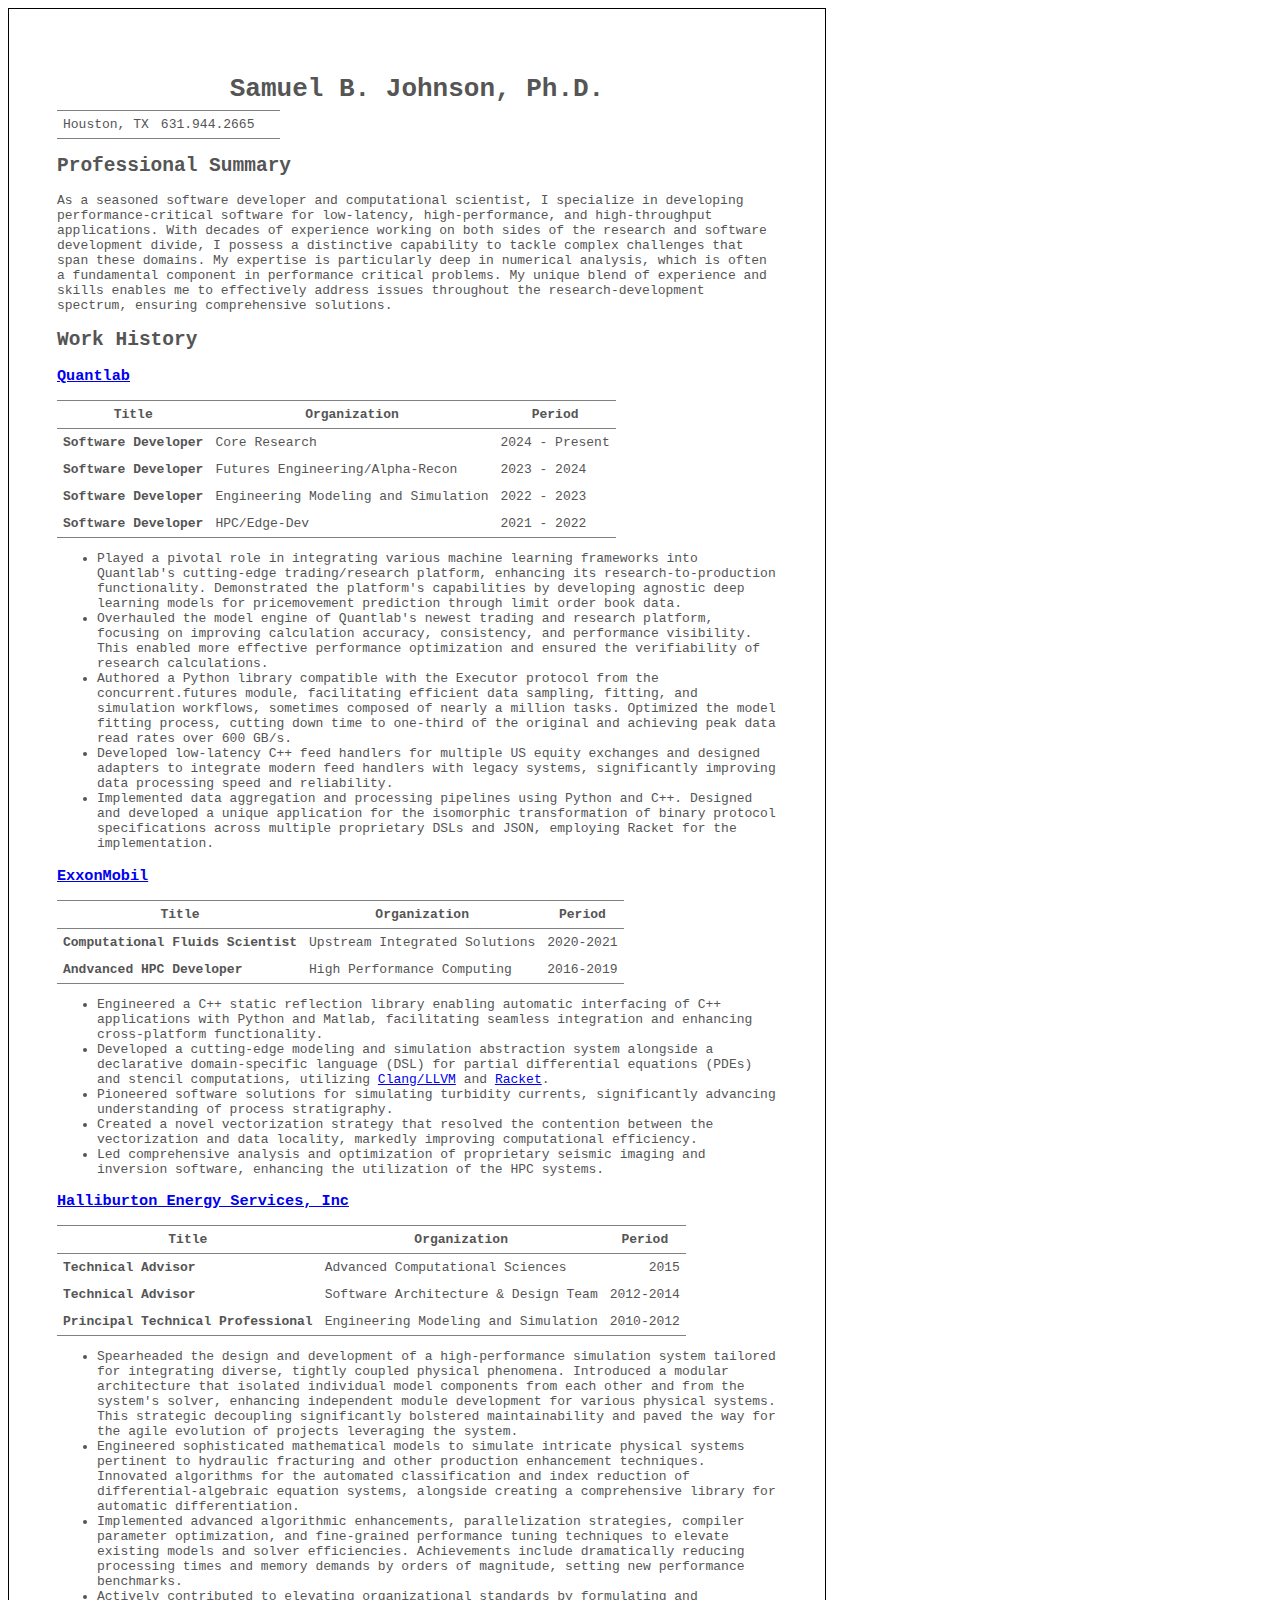
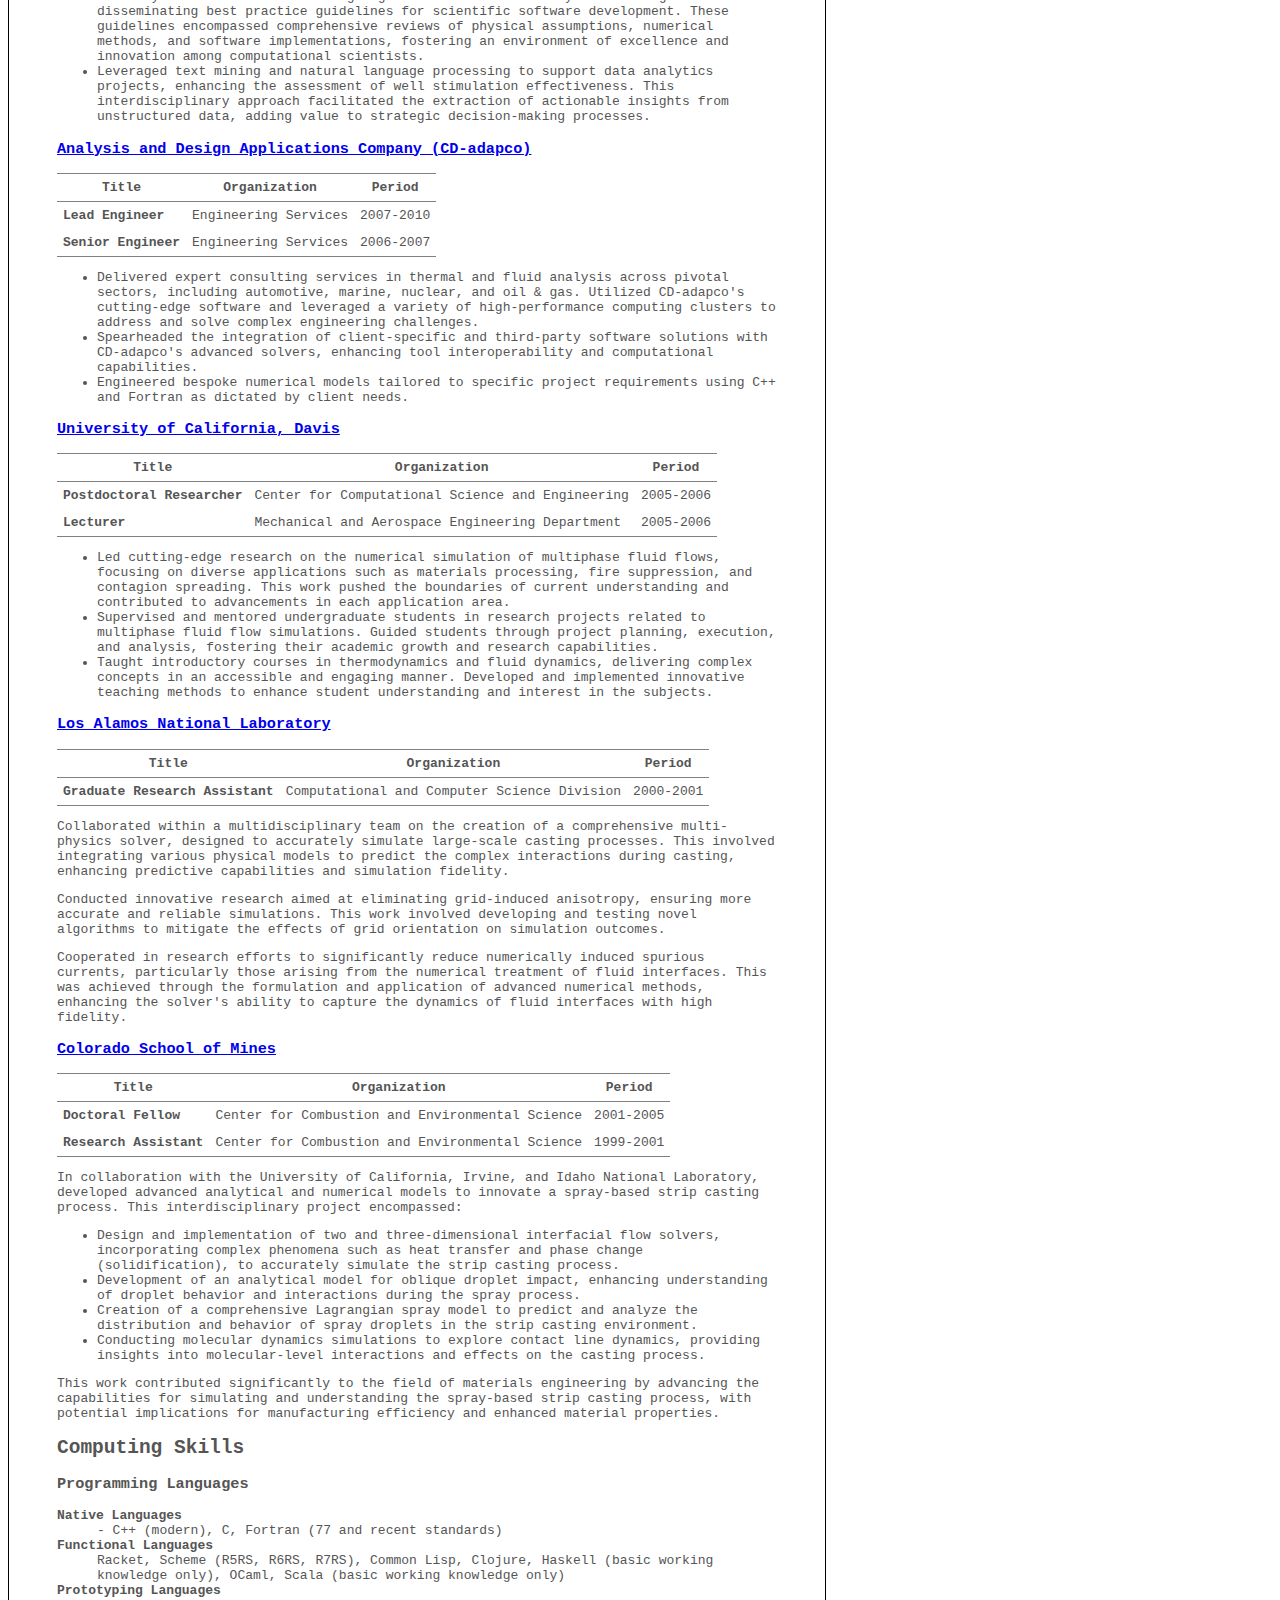
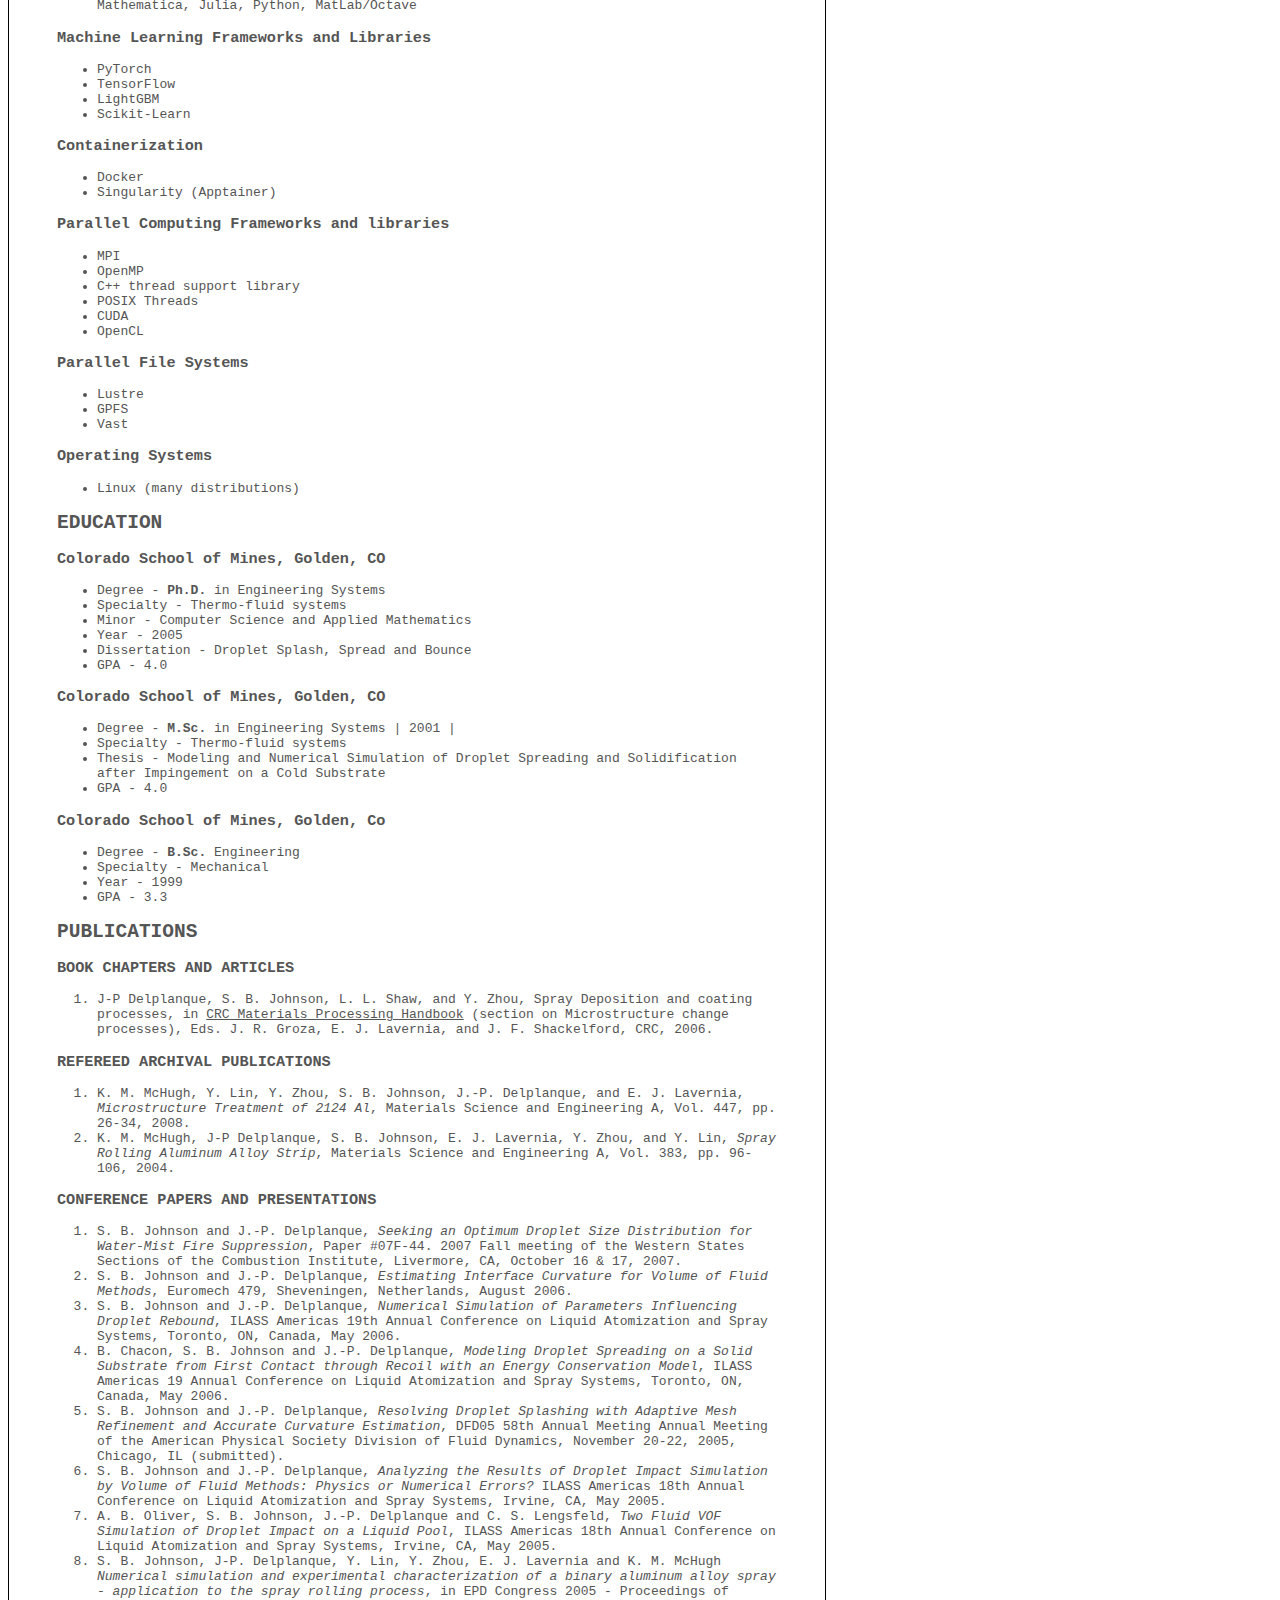
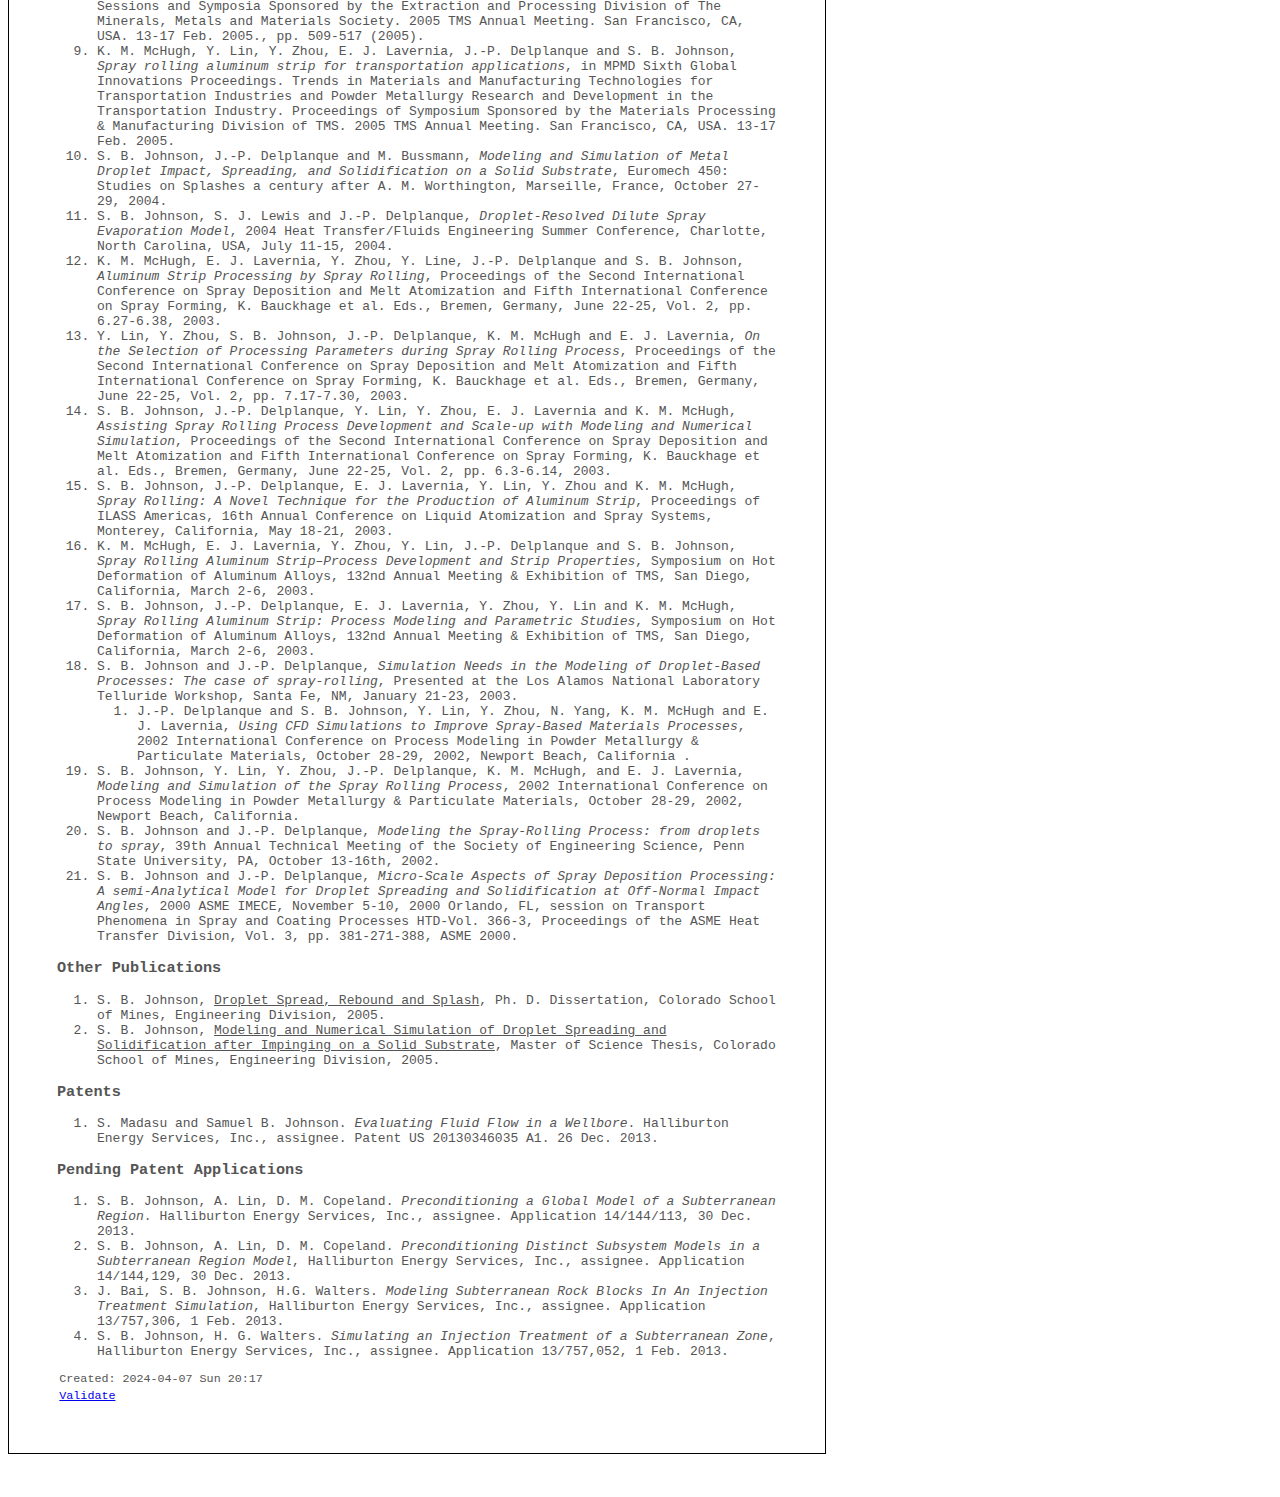
==== commit a55065b5: "Imrovements wording." ====
--- a/index.html
+++ b/index.html
@@ -3,14 +3,11 @@
 "http://www.w3.org/TR/xhtml1/DTD/xhtml1-strict.dtd">
 <html xmlns="http://www.w3.org/1999/xhtml" lang="en" xml:lang="en">
 <head>
-<!-- 2024-04-07 Sun 09:32 -->
+<!-- 2024-04-07 Sun 20:17 -->
 <meta http-equiv="Content-Type" content="text/html;charset=utf-8" />
 <meta name="viewport" content="width=device-width, initial-scale=1" />
 <title>Samuel B. Johnson, Ph.D.</title>
 <meta name="generator" content="Org Mode" />
-<meta http-equiv='cache-control' content='no-cache'/> 
-<meta http-equiv='expires' content='0'/> 
-<meta http-equiv='pragma' content='no-cache'/>
 <style>
   #content { max-width: 60em; margin: auto; }
   .title  { text-align: center;
@@ -219,78 +216,112 @@
 </tbody>
 </table>
 
-<div id="outline-container-org5eddaa9" class="outline-2">
-<h2 id="org5eddaa9">Professional Summary</h2>
-<div class="outline-text-2" id="text-org5eddaa9">
+<div id="outline-container-orgd4cef20" class="outline-2">
+<h2 id="orgd4cef20">Professional Summary</h2>
+<div class="outline-text-2" id="text-orgd4cef20">
 <p>
 As a seasoned software developer and computational scientist, I
 specialize in developing performance-critical software for
 low-latency, high-performance, and high-throughput applications. With
 decades of experience working on both sides of the research and software
 development divide, I possess a distinctive capability to tackle complex
-challenges that traverse these domains. My expertise is particularly
-deep in numerical analysis, a fundamental component of such
-problems. This unique blend of skills enables me to effectively
-address issues on either side of the research-development spectrum,
-ensuring robust and innovative solutions.
+challenges that span these domains. My expertise is particularly
+deep in numerical analysis, which is often a fundamental component
+in performance critical problems. My unique blend of experience and
+skills enables me to effectively address issues throughout the
+research-development spectrum, ensuring comprehensive solutions.
 </p>
 </div>
 </div>
 
-<div id="outline-container-org11d5498" class="outline-2">
-<h2 id="org11d5498">Work History</h2>
-<div class="outline-text-2" id="text-org11d5498">
-</div>
-<div id="outline-container-org116388a" class="outline-3">
-<h3 id="org116388a"><a href="https://www.quantlab.com">Quantlab</a></h3>
-<div class="outline-text-3" id="text-org116388a">
-<p>
-During my employment at Quantlab, I have have been a part of several
-teams.  Most recently, as part of the Core Research team I integrated
-multiple machine learning frameworks and libraries into Quantlab's
-next generation trading/research platform and demonstrated the direct
-research-to-production capabilities of the platform with several deep
-learning models for limit order books.
-</p>
-
-<p>
-As part of the Futures Engineering/Alpha Recon team, I reworked
-the model engine of Quantlab's next generation trading and research
-platform to improve correctness and consistency of the calculations
-and to improve the visibility of the calculations for performance
-optimization and for research verifiability of the calculations.
-</p>
-
-<p>
-I also implemented a library supporting the <code>Executor</code> protocol from
-Python's  <code>concurrent.futures</code> library to offload data sampling,
-fitting and simulation work, where more than hundreds of thousands of
-simulation are often submitted as a single <code>map</code> call by the executor,
-and I optimized data loading for the model fitting processes, reducing
-the overall time for model fitting to a third of its original time
-with peak read rates of over 600 GB/s.
-</p>
-
-<p>
-As part of the Flex-Dev team I implemented low-latency C++ feed handlers
-including feed handlers for multiple US equity exchanges and
-adapters to retrofit modern feed handlers to the legacy model engine
-and feed to alpha transducers.
-</p>
-
-<p>
-As part of the HPC/Edge-Dev team, I implementation of data
-aggregation and processing pipelines with Python and C++. Design and
-implementation of an application for the isomorphic transformation
-of binary protocol specifications in two in-house DSLs and an
-equivalent representation in JSON (implemented with <a href="https://racket-lang.org/">Racket</a>).
-</p>
-</div>
-</div>
-
-<div id="outline-container-orgbdcb432" class="outline-3">
-<h3 id="orgbdcb432"><a href="https://www.exxonmobil.com">ExxonMobil</a></h3>
-<div class="outline-text-3" id="text-orgbdcb432">
+<div id="outline-container-org4bd55b0" class="outline-2">
+<h2 id="org4bd55b0">Work History</h2>
+<div class="outline-text-2" id="text-org4bd55b0">
+</div>
+<div id="outline-container-orgaa5fd2a" class="outline-3">
+<h3 id="orgaa5fd2a"><a href="https://www.quantlab.com">Quantlab</a></h3>
+<div class="outline-text-3" id="text-orgaa5fd2a">
+<table border="2" cellspacing="0" cellpadding="6" rules="groups" frame="hsides">
+
+
+<colgroup>
+<col  class="org-left" />
+
+<col  class="org-left" />
+
+<col  class="org-left" />
+</colgroup>
+<thead>
+<tr>
+<th scope="col" class="org-left">Title</th>
+<th scope="col" class="org-left">Organization</th>
+<th scope="col" class="org-left">Period</th>
+</tr>
+</thead>
+<tbody>
+<tr>
+<td class="org-left"><b>Software Developer</b></td>
+<td class="org-left">Core Research</td>
+<td class="org-left">2024 - Present</td>
+</tr>
+
+<tr>
+<td class="org-left"><b>Software Developer</b></td>
+<td class="org-left">Futures Engineering/Alpha-Recon</td>
+<td class="org-left">2023 - 2024</td>
+</tr>
+
+<tr>
+<td class="org-left"><b>Software Developer</b></td>
+<td class="org-left">Engineering Modeling and Simulation</td>
+<td class="org-left">2022 - 2023</td>
+</tr>
+
+<tr>
+<td class="org-left"><b>Software Developer</b></td>
+<td class="org-left">HPC/Edge-Dev</td>
+<td class="org-left">2021 - 2022</td>
+</tr>
+</tbody>
+</table>
+
+<ul class="org-ul">
+<li>Played a pivotal role in integrating various machine learning
+frameworks into Quantlab's cutting-edge trading/research platform,
+enhancing its research-to-production functionality. Demonstrated the
+platform's capabilities by developing agnostic deep learning models for
+pricemovement prediction through limit order book data.</li>
+
+<li>Overhauled the model engine of Quantlab's newest trading and
+research platform, focusing on improving calculation accuracy,
+consistency, and performance visibility. This enabled more
+effective performance optimization and ensured the verifiability of
+research calculations.</li>
+
+<li>Authored a Python library compatible with the <code>Executor</code> protocol
+from the <code>concurrent.futures</code> module, facilitating efficient data
+sampling, fitting, and simulation workflows, sometimes composed of
+nearly a million tasks. Optimized the model fitting process,
+cutting down time to one-third of the original and achieving peak
+data read rates over 600 GB/s.</li>
+
+<li>Developed low-latency C++ feed handlers for multiple US equity
+exchanges and designed adapters to integrate modern feed handlers
+with legacy systems, significantly improving data processing speed
+and reliability.</li>
+
+<li>Implemented data aggregation and processing pipelines using Python
+and C++. Designed and developed a unique application for the
+isomorphic transformation of binary protocol specifications across
+multiple proprietary DSLs and JSON, employing Racket for the
+implementation.</li>
+</ul>
+</div>
+</div>
+
+<div id="outline-container-org7994f02" class="outline-3">
+<h3 id="org7994f02"><a href="https://www.exxonmobil.com">ExxonMobil</a></h3>
+<div class="outline-text-3" id="text-org7994f02">
 <table border="2" cellspacing="0" cellpadding="6" rules="groups" frame="hsides">
 
 
@@ -324,28 +355,32 @@
 </table>
 
 <ul class="org-ul">
-<li>Design and implementation of a modeling and simulation abstraction system and
-declarative DSL for PDEs or stencil calculations using <a href="https://clang.llvm.org/">Clang/LLVM</a>
-and <a href="https://racket-lang.org/">Racket</a>.</li>
-
-<li>Development of a C++ reflection library for the automatic binding of
-C++ code with Python and Matlab.</li>
-
-<li>Software development for simulating turbidity currents related to
-process stratigraphy.</li>
-
-<li>Development of a novel vectorization strategy that eliminates the
-contention between vectorization and data locality.</li>
-
-<li>Analysis and optimization of in-house seismic imaging and inversion
-software.</li>
-</ul>
-</div>
-</div>
-
-<div id="outline-container-org4e9f92f" class="outline-3">
-<h3 id="org4e9f92f"><a href="http://www.halliburton.com">Halliburton Energy Services, Inc</a></h3>
-<div class="outline-text-3" id="text-org4e9f92f">
+<li>Engineered a C++ static reflection library enabling automatic interfacing
+of C++ applications with Python and Matlab, facilitating seamless
+integration and enhancing cross-platform functionality.</li>
+
+<li>Developed a cutting-edge modeling and simulation abstraction system
+alongside a declarative domain-specific language (DSL) for partial
+differential equations (PDEs) and stencil computations, utilizing
+<a href="https://clang.llvm.org/">Clang/LLVM</a> and <a href="https://racket-lang.org/">Racket</a>.</li>
+
+<li>Pioneered software solutions for simulating turbidity currents,
+significantly advancing understanding of process stratigraphy.</li>
+
+<li>Created a novel vectorization strategy that resolved the contention
+between the vectorization and data locality, markedly improving
+computational efficiency.</li>
+
+<li>Led comprehensive analysis and optimization of proprietary seismic
+imaging and inversion software, enhancing the utilization of the
+HPC systems.</li>
+</ul>
+</div>
+</div>
+
+<div id="outline-container-org4efed90" class="outline-3">
+<h3 id="org4efed90"><a href="http://www.halliburton.com">Halliburton Energy Services, Inc</a></h3>
+<div class="outline-text-3" id="text-org4efed90">
 <table border="2" cellspacing="0" cellpadding="6" rules="groups" frame="hsides">
 
 
@@ -366,7 +401,7 @@
 <tbody>
 <tr>
 <td class="org-left"><b>Technical Advisor</b></td>
-<td class="org-left">Advanced Computational Science</td>
+<td class="org-left">Advanced Computational Sciences</td>
 <td class="org-right">2015</td>
 </tr>
 
@@ -385,51 +420,48 @@
 </table>
 
 <ul class="org-ul">
-<li>Design and implementation of a high-performance computing framework
-for the simulation of disparate but tightly coupled physics that
-decouples individual model components from each other and the system
-solver to reduce development costs and improve the maintainability
-of the software.</li>
-
-<li>Development of mathematical models for the numerical simulation of
-complex physical systems related to hydraulic fracturing and other
-production enhancement processes.</li>
-
-<li>Development and implementation of algorithms for the automatic
-classification and index reduction of systems of
-differential-algebraic equations based on a graph-theoretic analysis
-of the system's structure via a modification of Pantelides'
-algorithm.</li>
-
-<li>Development of a template library for automatic differentiation of
-physical models using dual arithmetic.</li>
-
-<li>Algorithmic and programming optimization of existing models and
-solvers resulting and multiple orders of magnitude reduction in
-computational time and memory requirements.</li>
-
-<li>Generation of best practices recommendations for the development of
-scientific computing and computer aid engineering software, and
-participated in the organization and execution of third-party
-reviews to improve the integrity of the organizations scientific
-computing software.</li>
-
-<li>Generation of process recommendations for improving the programming
-skills and quality of inexperienced computational scientists and
-engineers in an environment with insufficient experienced
-professionals for effective mentoring.</li>
-
-<li>Text mining and natural language processing in support of data
-analytics for well stimulation effectiveness analysis.</li>
-
-<li>Waterfall and Agile software development.</li>
-</ul>
-</div>
-</div>
-
-<div id="outline-container-orgcde7c5b" class="outline-3">
-<h3 id="orgcde7c5b"><a href="http://www.cd-adapco.com/">Analysis and Design Applications Company (CD-adapco)</a></h3>
-<div class="outline-text-3" id="text-orgcde7c5b">
+<li>Spearheaded the design and development of a high-performance
+simulation system tailored for integrating diverse, tightly coupled
+physical phenomena. Introduced a modular architecture that isolated
+individual model components from each other and from the system's
+solver, enhancing independent module development for various
+physical systems. This strategic decoupling significantly bolstered
+maintainability and paved the way for the agile evolution of
+projects leveraging the system.</li>
+
+<li>Engineered sophisticated mathematical models to simulate intricate
+physical systems pertinent to hydraulic fracturing and other
+production enhancement techniques. Innovated algorithms for the
+automated classification and index reduction of
+differential-algebraic equation systems, alongside creating a
+comprehensive library for automatic differentiation.</li>
+
+<li>Implemented advanced algorithmic enhancements, parallelization
+strategies, compiler parameter optimization, and fine-grained
+performance tuning techniques to elevate existing models and solver
+efficiencies. Achievements include dramatically reducing processing
+times and memory demands by orders of magnitude, setting new
+performance benchmarks.</li>
+
+<li>Actively contributed to elevating organizational standards by
+formulating and disseminating best practice guidelines for
+scientific software development. These guidelines encompassed
+comprehensive reviews of physical assumptions, numerical methods,
+and software implementations, fostering an environment of
+excellence and innovation among computational scientists.</li>
+
+<li>Leveraged text mining and natural language processing to support
+data analytics projects, enhancing the assessment of well
+stimulation effectiveness. This interdisciplinary approach
+facilitated the extraction of actionable insights from unstructured
+data, adding value to strategic decision-making processes.</li>
+</ul>
+</div>
+</div>
+
+<div id="outline-container-org1a3ee30" class="outline-3">
+<h3 id="org1a3ee30"><a href="http://www.cd-adapco.com/">Analysis and Design Applications Company (CD-adapco)</a></h3>
+<div class="outline-text-3" id="text-org1a3ee30">
 <table border="2" cellspacing="0" cellpadding="6" rules="groups" frame="hsides">
 
 
@@ -463,22 +495,25 @@
 </table>
 
 <ul class="org-ul">
-<li>Consulting services in the area of thermal and fluid analysis of
-engineering systems for the automotive, marine, nuclear, and oil &amp;
-gas industries using CD-adapco's state-of-the-art software, and high
-performance compute clusters.</li>
-
-<li>Integrated customer's in-house software and third party software
-with CD-adapco's state of the art solvers.</li>
-
-<li>Developed custom purpose-built numerical models.</li>
-</ul>
-</div>
-</div>
-
-<div id="outline-container-org803acd5" class="outline-3">
-<h3 id="org803acd5"><a href="http://ucdavis.edu/">University of California, Davis</a></h3>
-<div class="outline-text-3" id="text-org803acd5">
+<li>Delivered expert consulting services in thermal and fluid analysis
+across pivotal sectors, including automotive, marine, nuclear, and
+oil &amp; gas. Utilized CD-adapco's cutting-edge software and leveraged
+a variety of high-performance computing clusters to address and
+solve complex engineering challenges.</li>
+
+<li>Spearheaded the integration of client-specific and third-party
+software solutions with CD-adapco's advanced solvers, enhancing
+tool interoperability and computational capabilities.</li>
+
+<li>Engineered bespoke numerical models tailored to specific project
+requirements using C++ and Fortran as dictated by client needs.</li>
+</ul>
+</div>
+</div>
+
+<div id="outline-container-org101026f" class="outline-3">
+<h3 id="org101026f"><a href="http://ucdavis.edu/">University of California, Davis</a></h3>
+<div class="outline-text-3" id="text-org101026f">
 <table border="2" cellspacing="0" cellpadding="6" rules="groups" frame="hsides">
 
 
@@ -512,20 +547,28 @@
 </table>
 
 <ul class="org-ul">
-<li>Conducted research regarding the numerical simulation of multiphase
-fluid flow with applications in materials processing, fire
-suppression and contagion spreading.</li>
-
-<li>Supervised graduate and undergraduate research.</li>
-
-<li>Taught introductory courses in thermodynamics and fluid dynamics.</li>
-</ul>
-</div>
-</div>
-
-<div id="outline-container-org69d00a2" class="outline-3">
-<h3 id="org69d00a2"><a href="http://www.lanl.gov">Los Alamos National Laboratory</a></h3>
-<div class="outline-text-3" id="text-org69d00a2">
+<li>Led cutting-edge research on the numerical simulation of multiphase
+fluid flows, focusing on diverse applications such as materials
+processing, fire suppression, and contagion spreading. This work
+pushed the boundaries of current understanding and contributed to
+advancements in each application area.</li>
+
+<li>Supervised and mentored undergraduate students in research projects
+related to multiphase fluid flow simulations. Guided students
+through project planning, execution, and analysis, fostering their
+academic growth and research capabilities.</li>
+
+<li>Taught introductory courses in thermodynamics and fluid dynamics,
+delivering complex concepts in an accessible and engaging
+manner. Developed and implemented innovative teaching methods to
+enhance student understanding and interest in the subjects.</li>
+</ul>
+</div>
+</div>
+
+<div id="outline-container-org2570a2b" class="outline-3">
+<h3 id="org2570a2b"><a href="http://www.lanl.gov">Los Alamos National Laboratory</a></h3>
+<div class="outline-text-3" id="text-org2570a2b">
 <table border="2" cellspacing="0" cellpadding="6" rules="groups" frame="hsides">
 
 
@@ -552,22 +595,35 @@
 </tbody>
 </table>
 
-<ul class="org-ul">
-<li>Worked with a team on the development of a large-scale multi-physics
-solver for the numerical simulation of casting process.</li>
-
-<li>Conducted research targeting the elimination of grid induced anisotropy.</li>
-
-<li>Conducted research targeting the reduction of numerically induced
-spurious currents related to the numerical treatment of fluid
-interfaces.</li>
-</ul>
-</div>
-</div>
-
-<div id="outline-container-orgde44a75" class="outline-3">
-<h3 id="orgde44a75">Colorado School of Mines</h3>
-<div class="outline-text-3" id="text-orgde44a75">
+<p>
+Collaborated within a multidisciplinary team on the creation of a
+comprehensive multi-physics solver, designed to accurately simulate
+large-scale casting processes. This involved integrating various
+physical models to predict the complex interactions during casting,
+enhancing predictive capabilities and simulation fidelity.
+</p>
+
+<p>
+Conducted innovative research aimed at eliminating grid-induced
+anisotropy, ensuring more accurate and reliable simulations. This work
+involved developing and testing novel algorithms to mitigate the
+effects of grid orientation on simulation outcomes.
+</p>
+
+<p>
+Cooperated in research efforts to significantly reduce numerically
+induced spurious currents, particularly those arising from the
+numerical treatment of fluid interfaces. This was achieved through the
+formulation and application of advanced numerical methods, enhancing
+the solver's ability to capture the dynamics of fluid interfaces with
+high fidelity.
+</p>
+</div>
+</div>
+
+<div id="outline-container-org119e74b" class="outline-3">
+<h3 id="org119e74b"><a href="https://www.mines.edu/">Colorado School of Mines</a></h3>
+<div class="outline-text-3" id="text-org119e74b">
 <table border="2" cellspacing="0" cellpadding="6" rules="groups" frame="hsides">
 
 
@@ -587,68 +643,113 @@
 </thead>
 <tbody>
 <tr>
-<td class="org-left"><b>Postdoctoral Researcher</b></td>
-<td class="org-left">Center for Computational Science and Engineering</td>
-<td class="org-right">2005-2006</td>
-</tr>
-
-<tr>
-<td class="org-left"><b>Lecturer</b></td>
-<td class="org-left">Mechanical and Aerospace Engineering Department</td>
-<td class="org-right">2005-2006</td>
+<td class="org-left"><b>Doctoral Fellow</b></td>
+<td class="org-left">Center for Combustion and Environmental Science</td>
+<td class="org-right">2001-2005</td>
+</tr>
+
+<tr>
+<td class="org-left"><b>Research Assistant</b></td>
+<td class="org-left">Center for Combustion and Environmental Science</td>
+<td class="org-right">1999-2001</td>
 </tr>
 </tbody>
 </table>
 
 <p>
-Creation of analytical and numerical models in support of the
-development of a spray based strip casting process in partnership with
-the University of California, Irvine and the Idaho National
-Laboratory, including two and three-dimensional interfacial flow
-solvers with heat transfer and phase change (solidification), an
-analytical model for oblique droplet impact, a Lagrangian spray model,
-and molecular dynamics simulation for the investigation of contact
-line dynamics.
+In collaboration with the University of California, Irvine, and Idaho
+National Laboratory, developed advanced analytical and numerical
+models to innovate a spray-based strip casting process. This
+interdisciplinary project encompassed:
 </p>
-</div>
-</div>
-</div>
-
-<div id="outline-container-org2531e78" class="outline-2">
-<h2 id="org2531e78">Computing Skills</h2>
-<div class="outline-text-2" id="text-org2531e78">
-</div>
-<div id="outline-container-orgb4488a9" class="outline-3">
-<h3 id="orgb4488a9">Programming Languages</h3>
-<div class="outline-text-3" id="text-orgb4488a9">
-<ul class="org-ul">
-<li><b>Native Languages</b> - C++ (modern), C, Fortran (77 and recent standards)</li>
-
-<li><b>Functional Languages</b> - Racket, Scheme (R5RS, R6RS, R7RS), Common Lisp,
-Clojure,  Haskell (basic working knowledge only), OCaml, Scala (basic working knowledge only)</li>
-
-<li><b>Prototyping Languages</b> -  Mathematica, Julia, Python, MatLab / Octave</li>
-</ul>
-</div>
-</div>
-
-<div id="outline-container-org1f9da7b" class="outline-3">
-<h3 id="org1f9da7b">Parallel Computing Frameworks/Libraries</h3>
-<div class="outline-text-3" id="text-org1f9da7b">
+
+<ul class="org-ul">
+<li>Design and implementation of two and three-dimensional interfacial
+flow solvers, incorporating complex phenomena such as heat transfer
+and phase change (solidification), to accurately simulate the strip
+casting process.</li>
+
+<li>Development of an analytical model for oblique droplet impact,
+enhancing understanding of droplet behavior and interactions during
+the spray process.</li>
+
+<li>Creation of a comprehensive Lagrangian spray model to predict and
+analyze the distribution and behavior of spray droplets in the
+strip casting environment.</li>
+
+<li>Conducting molecular dynamics simulations to explore contact line
+dynamics, providing insights into molecular-level interactions and
+effects on the casting process.</li>
+</ul>
+
+<p>
+This work contributed significantly to the field of materials
+engineering by advancing the capabilities for simulating and
+understanding the spray-based strip casting process, with potential
+implications for manufacturing efficiency and enhanced material
+properties.
+</p>
+</div>
+</div>
+</div>
+
+<div id="outline-container-org6664743" class="outline-2">
+<h2 id="org6664743">Computing Skills</h2>
+<div class="outline-text-2" id="text-org6664743">
+</div>
+<div id="outline-container-org97b2814" class="outline-3">
+<h3 id="org97b2814">Programming Languages</h3>
+<div class="outline-text-3" id="text-org97b2814">
+<dl class="org-dl">
+<dt>Native Languages</dt><dd>- C++ (modern), C, Fortran (77 and recent standards)</dd>
+
+<dt>Functional Languages</dt><dd>Racket, Scheme (R5RS, R6RS, R7RS), Common Lisp,
+Clojure,  Haskell (basic working knowledge only), OCaml, Scala (basic working knowledge only)</dd>
+
+<dt>Prototyping Languages</dt><dd>Mathematica, Julia, Python, MatLab/Octave</dd>
+</dl>
+</div>
+</div>
+
+<div id="outline-container-org969b100" class="outline-3">
+<h3 id="org969b100">Machine Learning Frameworks and Libraries</h3>
+<div class="outline-text-3" id="text-org969b100">
+<ul class="org-ul">
+<li>PyTorch</li>
+<li>TensorFlow</li>
+<li>LightGBM</li>
+<li>Scikit-Learn</li>
+</ul>
+</div>
+</div>
+
+<div id="outline-container-org354cb39" class="outline-3">
+<h3 id="org354cb39">Containerization</h3>
+<div class="outline-text-3" id="text-org354cb39">
+<ul class="org-ul">
+<li>Docker</li>
+<li>Singularity (Apptainer)</li>
+</ul>
+</div>
+</div>
+
+<div id="outline-container-org6eaa503" class="outline-3">
+<h3 id="org6eaa503">Parallel Computing Frameworks and libraries</h3>
+<div class="outline-text-3" id="text-org6eaa503">
 <ul class="org-ul">
 <li>MPI</li>
 <li>OpenMP</li>
 <li>C++ thread support library</li>
 <li>POSIX Threads</li>
-<li>Cuda</li>
+<li>CUDA</li>
 <li>OpenCL</li>
 </ul>
 </div>
 </div>
 
-<div id="outline-container-org8be7558" class="outline-3">
-<h3 id="org8be7558">Parallel File Systems</h3>
-<div class="outline-text-3" id="text-org8be7558">
+<div id="outline-container-org0cf88b0" class="outline-3">
+<h3 id="org0cf88b0">Parallel File Systems</h3>
+<div class="outline-text-3" id="text-org0cf88b0">
 <ul class="org-ul">
 <li>Lustre</li>
 <li>GPFS</li>
@@ -657,25 +758,23 @@
 </div>
 </div>
 
-<div id="outline-container-orgc6ace95" class="outline-3">
-<h3 id="orgc6ace95">Operating Systems</h3>
-<div class="outline-text-3" id="text-orgc6ace95">
+<div id="outline-container-org0bd3dea" class="outline-3">
+<h3 id="org0bd3dea">Operating Systems</h3>
+<div class="outline-text-3" id="text-org0bd3dea">
 <ul class="org-ul">
 <li>Linux (many distributions)</li>
-<li>OSX</li>
-<li>Windows 10</li>
-</ul>
-</div>
-</div>
-</div>
-
-<div id="outline-container-org1bc2fc5" class="outline-2">
-<h2 id="org1bc2fc5">EDUCATION</h2>
-<div class="outline-text-2" id="text-org1bc2fc5">
-</div>
-<div id="outline-container-org64b2dc6" class="outline-3">
-<h3 id="org64b2dc6">Colorado School of Mines, Golden, CO</h3>
-<div class="outline-text-3" id="text-org64b2dc6">
+</ul>
+</div>
+</div>
+</div>
+
+<div id="outline-container-orgd23ea38" class="outline-2">
+<h2 id="orgd23ea38">EDUCATION</h2>
+<div class="outline-text-2" id="text-orgd23ea38">
+</div>
+<div id="outline-container-org648b97f" class="outline-3">
+<h3 id="org648b97f">Colorado School of Mines, Golden, CO</h3>
+<div class="outline-text-3" id="text-org648b97f">
 <ul class="org-ul">
 <li>Degree -  <b>Ph.D.</b> in Engineering Systems</li>
 <li>Specialty - Thermo-fluid systems</li>
@@ -687,9 +786,9 @@
 </div>
 </div>
 
-<div id="outline-container-org3f17a9b" class="outline-3">
-<h3 id="org3f17a9b">Colorado School of Mines, Golden, CO</h3>
-<div class="outline-text-3" id="text-org3f17a9b">
+<div id="outline-container-org660f576" class="outline-3">
+<h3 id="org660f576">Colorado School of Mines, Golden, CO</h3>
+<div class="outline-text-3" id="text-org660f576">
 <ul class="org-ul">
 <li>Degree - <b>M.Sc.</b> in Engineering Systems | 2001 |</li>
 <li>Specialty - Thermo-fluid systems</li>
@@ -699,9 +798,9 @@
 </div>
 </div>
 
-<div id="outline-container-org70f3d2a" class="outline-3">
-<h3 id="org70f3d2a">Colorado School of Mines, Golden, Co</h3>
-<div class="outline-text-3" id="text-org70f3d2a">
+<div id="outline-container-orgb4a26a6" class="outline-3">
+<h3 id="orgb4a26a6">Colorado School of Mines, Golden, Co</h3>
+<div class="outline-text-3" id="text-orgb4a26a6">
 <ul class="org-ul">
 <li>Degree - <b>B.Sc.</b>  Engineering</li>
 <li>Specialty - Mechanical</li>
@@ -712,22 +811,22 @@
 </div>
 </div>
 
-<div id="outline-container-org8ba8ec4" class="outline-2">
-<h2 id="org8ba8ec4">PUBLICATIONS</h2>
-<div class="outline-text-2" id="text-org8ba8ec4">
-</div>
-<div id="outline-container-org9c1f9fb" class="outline-3">
-<h3 id="org9c1f9fb">BOOK CHAPTERS AND ARTICLES</h3>
-<div class="outline-text-3" id="text-org9c1f9fb">
+<div id="outline-container-org0cc0b39" class="outline-2">
+<h2 id="org0cc0b39">PUBLICATIONS</h2>
+<div class="outline-text-2" id="text-org0cc0b39">
+</div>
+<div id="outline-container-orgb930799" class="outline-3">
+<h3 id="orgb930799">BOOK CHAPTERS AND ARTICLES</h3>
+<div class="outline-text-3" id="text-orgb930799">
 <ol class="org-ol">
 <li>J-P Delplanque, S. B. Johnson, L. L. Shaw, and Y. Zhou, Spray Deposition and coating processes, in <span class="underline">CRC Materials Processing Handbook</span> (section on Microstructure change processes), Eds. J. R. Groza, E. J. Lavernia, and J. F. Shackelford, CRC, 2006.</li>
 </ol>
 </div>
 </div>
 
-<div id="outline-container-org8e9a388" class="outline-3">
-<h3 id="org8e9a388">REFEREED ARCHIVAL PUBLICATIONS</h3>
-<div class="outline-text-3" id="text-org8e9a388">
+<div id="outline-container-org8300e2c" class="outline-3">
+<h3 id="org8300e2c">REFEREED ARCHIVAL PUBLICATIONS</h3>
+<div class="outline-text-3" id="text-org8300e2c">
 <ol class="org-ol">
 <li>K. M. McHugh, Y. Lin, Y. Zhou, S. B. Johnson, J.-P. Delplanque, and E. J. Lavernia, <i>Microstructure Treatment of 2124 Al</i>, Materials Science and Engineering A, Vol. 447, pp. 26-34, 2008.</li>
 
@@ -736,9 +835,9 @@
 </div>
 </div>
 
-<div id="outline-container-orgfdc74ea" class="outline-3">
-<h3 id="orgfdc74ea">CONFERENCE PAPERS AND PRESENTATIONS</h3>
-<div class="outline-text-3" id="text-orgfdc74ea">
+<div id="outline-container-orga190ebd" class="outline-3">
+<h3 id="orga190ebd">CONFERENCE PAPERS AND PRESENTATIONS</h3>
+<div class="outline-text-3" id="text-orga190ebd">
 <ol class="org-ol">
 <li>S. B. Johnson and J.-P. Delplanque, <i>Seeking an Optimum Droplet Size Distribution for Water-Mist Fire Suppression</i>, Paper #07F-44. 2007 Fall meeting of the Western States Sections of the Combustion Institute, Livermore, CA, October 16 &amp; 17, 2007.</li>
 
@@ -789,9 +888,9 @@
 </div>
 </div>
 
-<div id="outline-container-org81839d5" class="outline-3">
-<h3 id="org81839d5">Other Publications</h3>
-<div class="outline-text-3" id="text-org81839d5">
+<div id="outline-container-orgec94a30" class="outline-3">
+<h3 id="orgec94a30">Other Publications</h3>
+<div class="outline-text-3" id="text-orgec94a30">
 <ol class="org-ol">
 <li>S. B. Johnson, <span class="underline">Droplet Spread, Rebound and Splash</span>, Ph. D. Dissertation, Colorado School of Mines, Engineering Division, 2005.</li>
 
@@ -800,9 +899,9 @@
 </div>
 </div>
 
-<div id="outline-container-orgffa0e93" class="outline-3">
-<h3 id="orgffa0e93">Patents</h3>
-<div class="outline-text-3" id="text-orgffa0e93">
+<div id="outline-container-org5cfc2f2" class="outline-3">
+<h3 id="org5cfc2f2">Patents</h3>
+<div class="outline-text-3" id="text-org5cfc2f2">
 <ol class="org-ol">
 <li>S. Madasu and Samuel B. Johnson. <i>Evaluating Fluid Flow in a Wellbore</i>. Halliburton Energy Services, Inc., assignee. Patent US 20130346035 A1. 26 Dec. 2013.</li>
 </ol>
@@ -810,9 +909,9 @@
 </div>
 
 
-<div id="outline-container-org34b84f3" class="outline-3">
-<h3 id="org34b84f3">Pending Patent Applications</h3>
-<div class="outline-text-3" id="text-org34b84f3">
+<div id="outline-container-org5dd9dee" class="outline-3">
+<h3 id="org5dd9dee">Pending Patent Applications</h3>
+<div class="outline-text-3" id="text-org5dd9dee">
 <ol class="org-ol">
 <li>S. B. Johnson, A. Lin, D. M. Copeland. <i>Preconditioning a Global Model of a Subterranean Region</i>. Halliburton Energy Services, Inc., assignee. Application 14/144/113, 30 Dec. 2013.</li>
 
@@ -827,7 +926,7 @@
 </div>
 </div>
 <div id="postamble" class="status">
-<p class="date">Created: 2024-04-07 Sun 09:32</p>
+<p class="date">Created: 2024-04-07 Sun 20:17</p>
 <p class="validation"><a href="https://validator.w3.org/check?uri=referer">Validate</a></p>
 </div>
 </body>
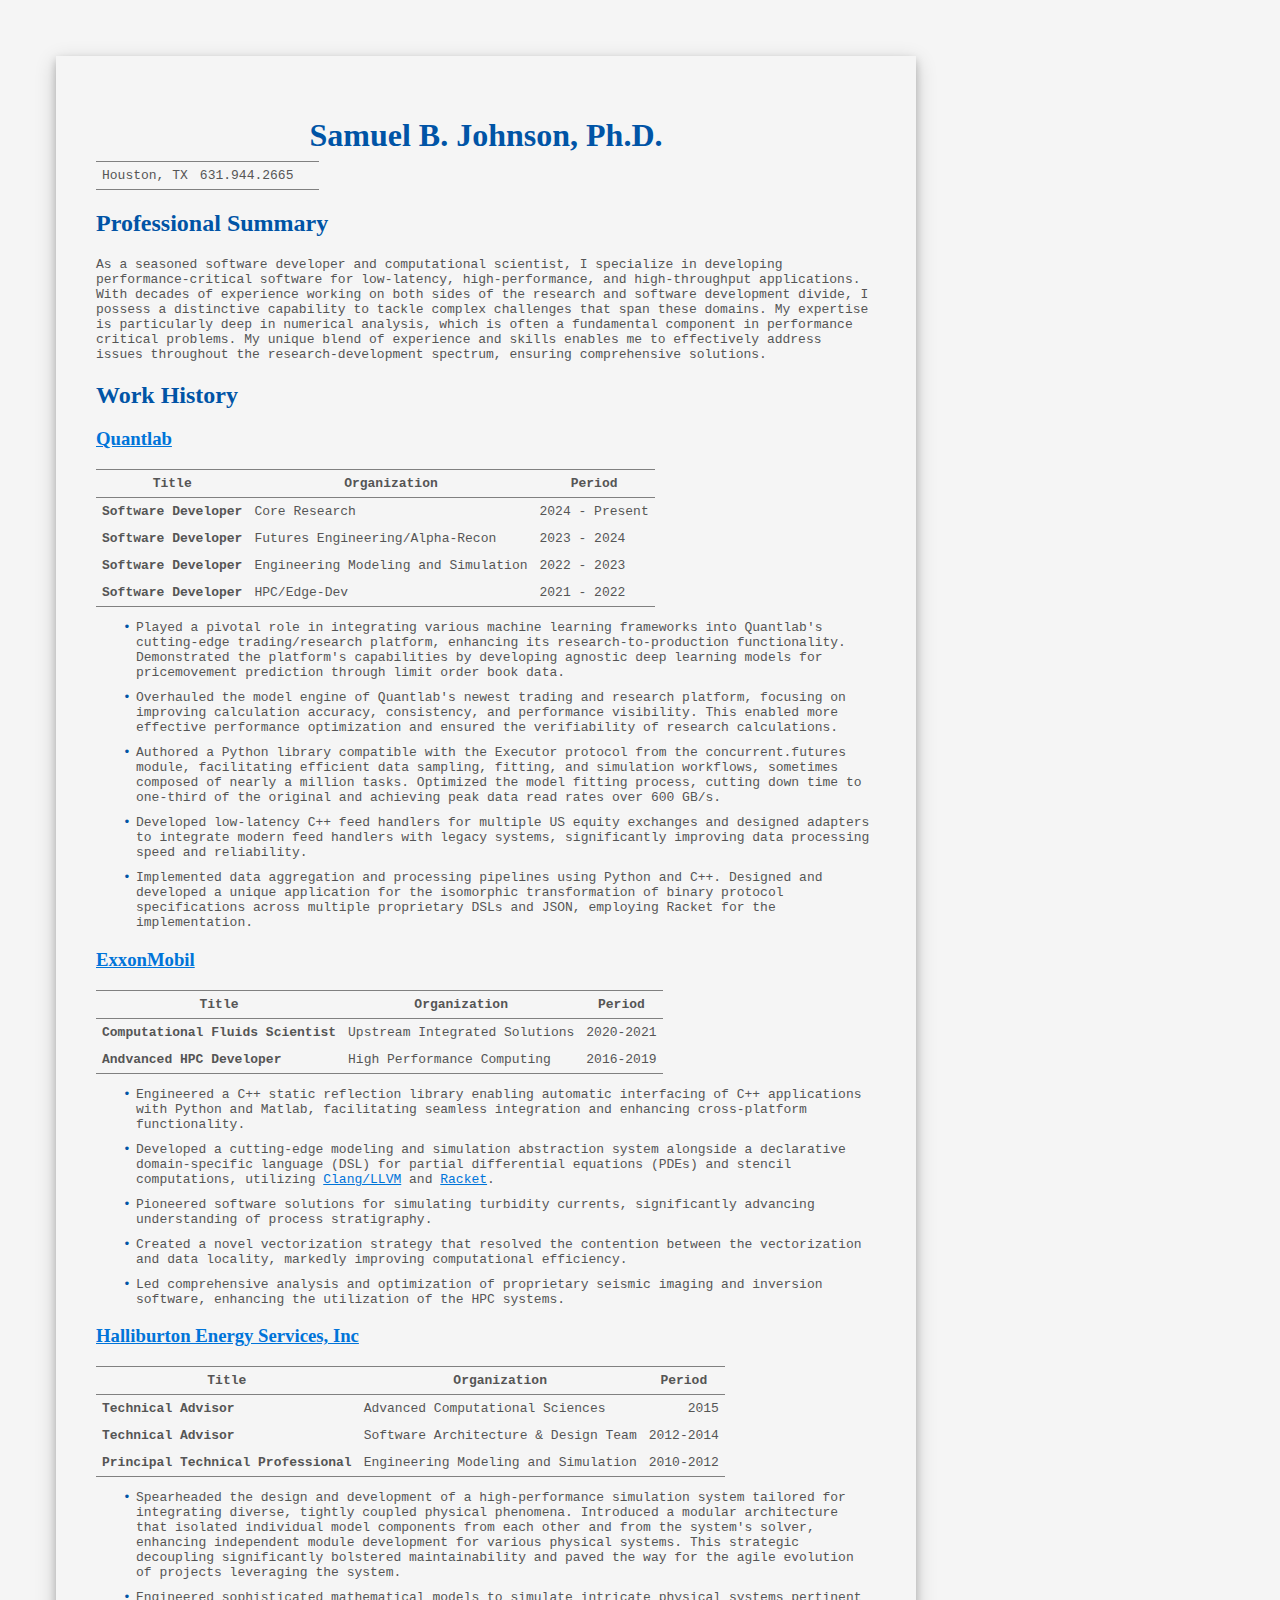
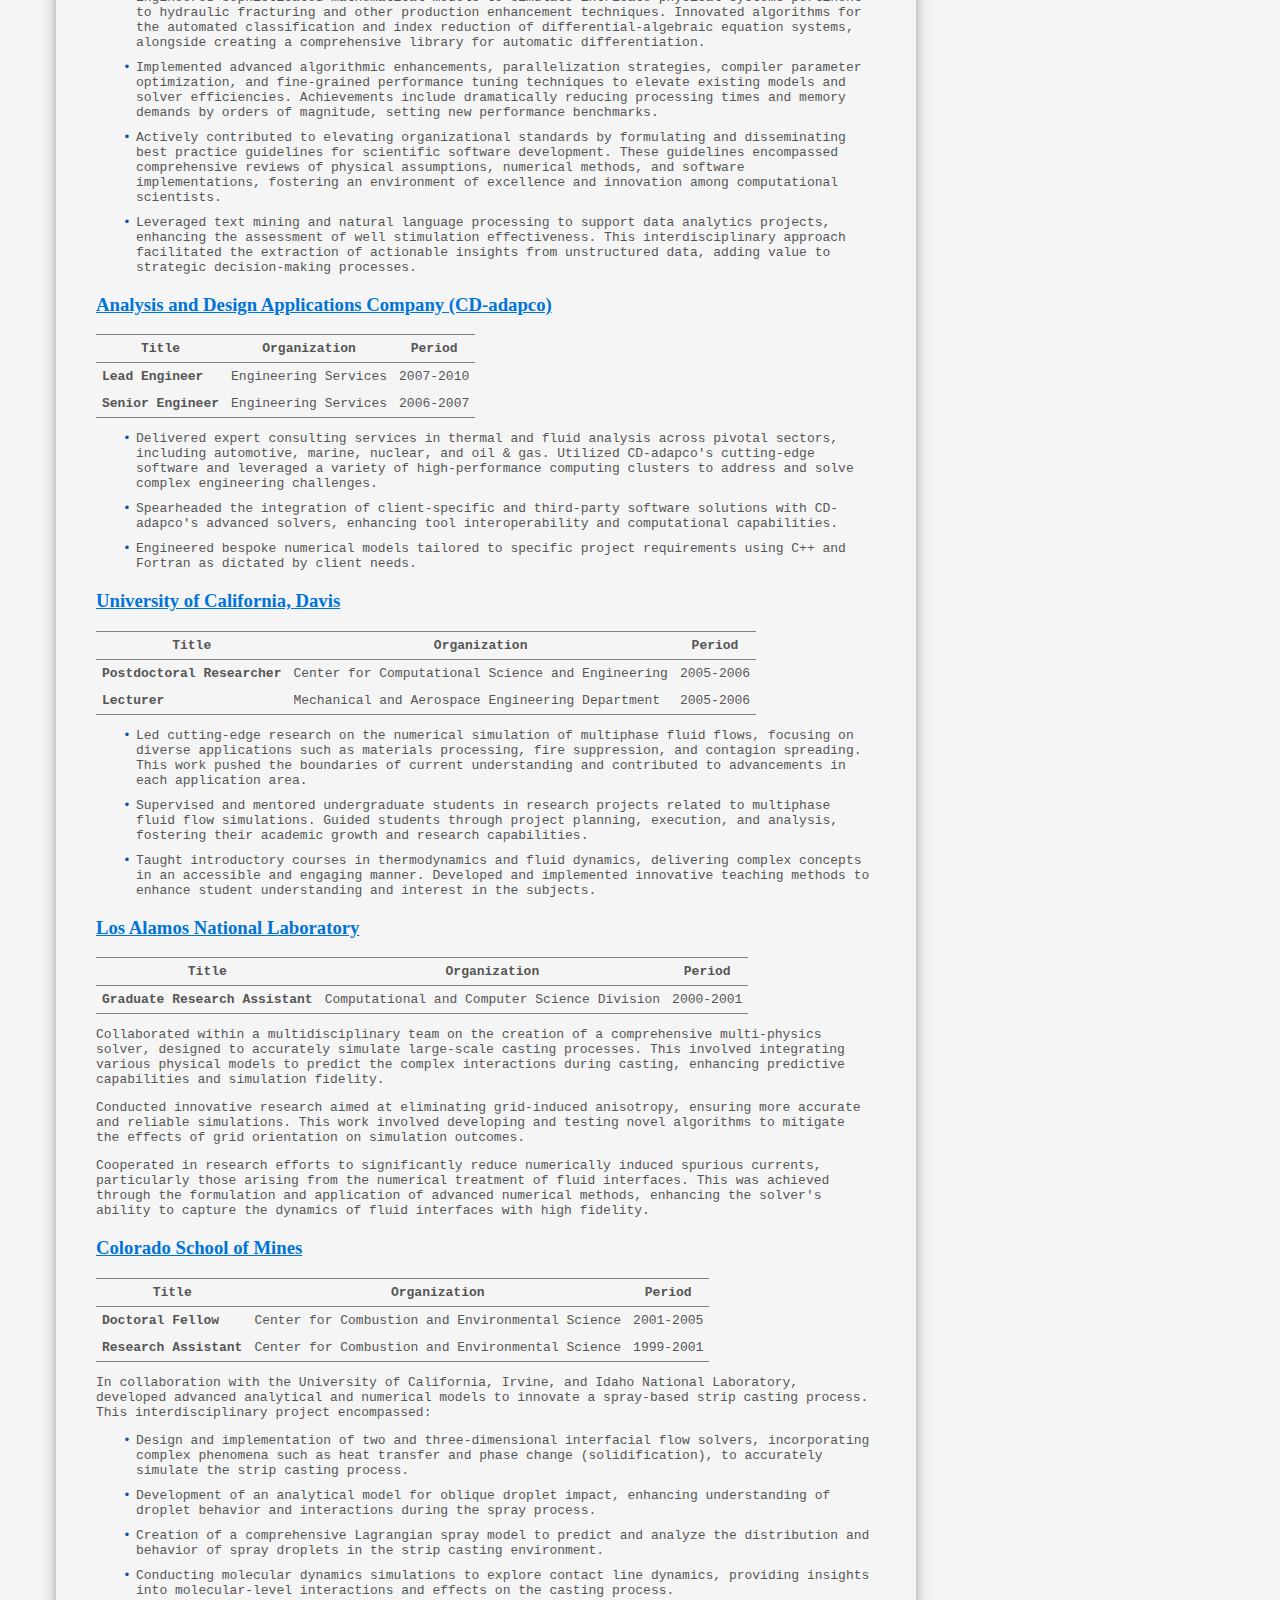
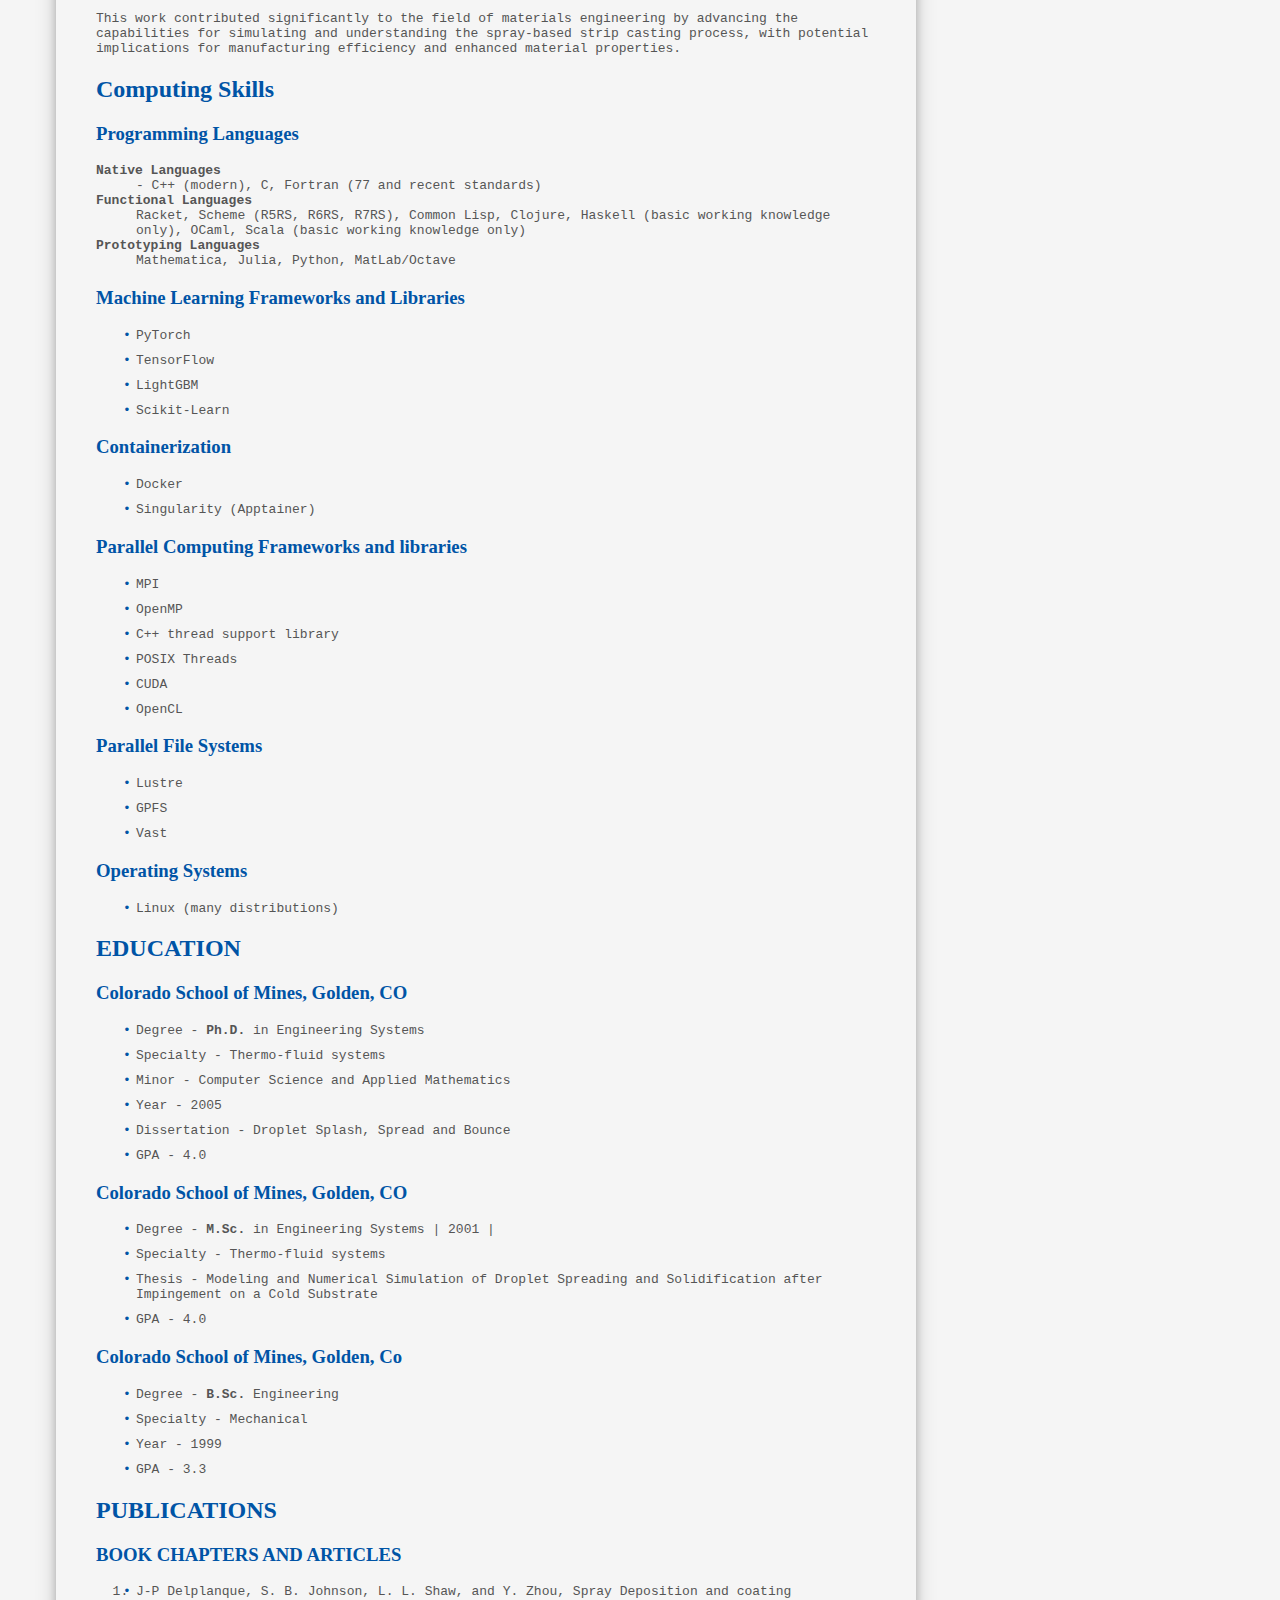
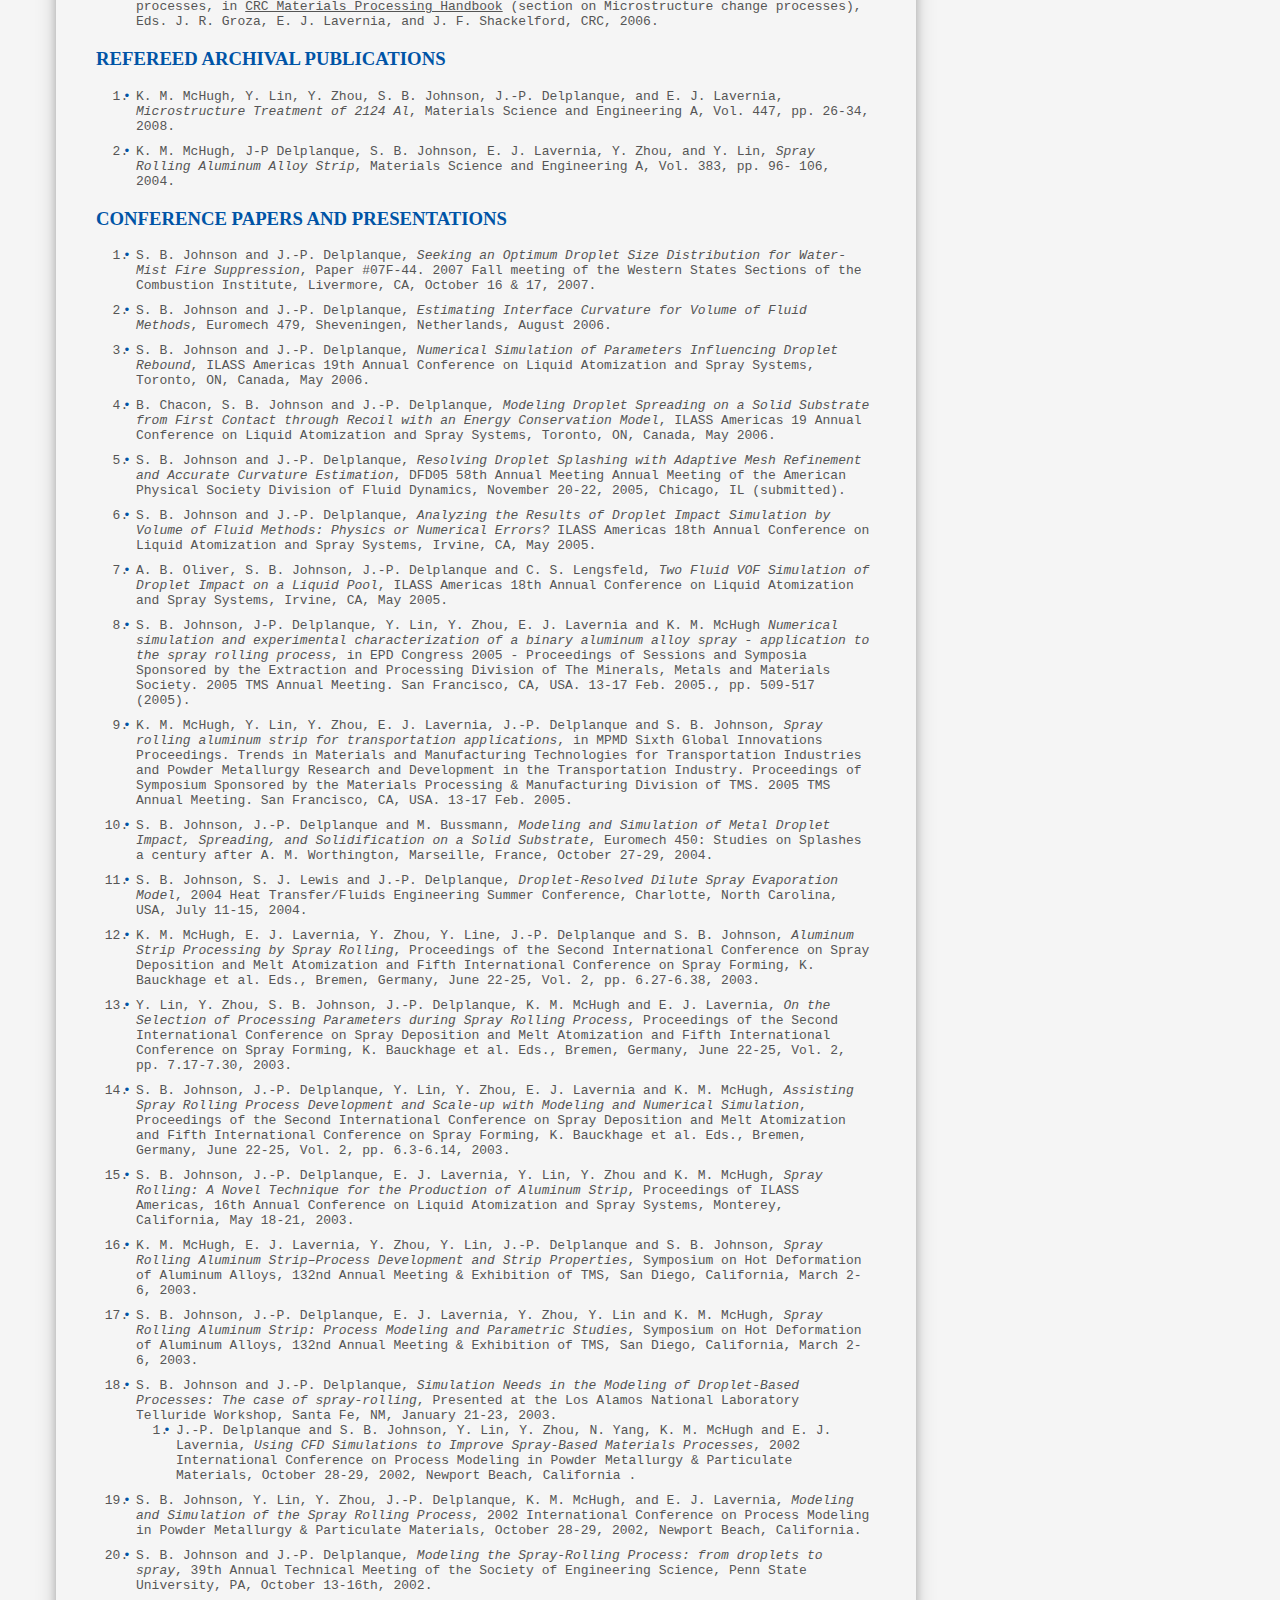
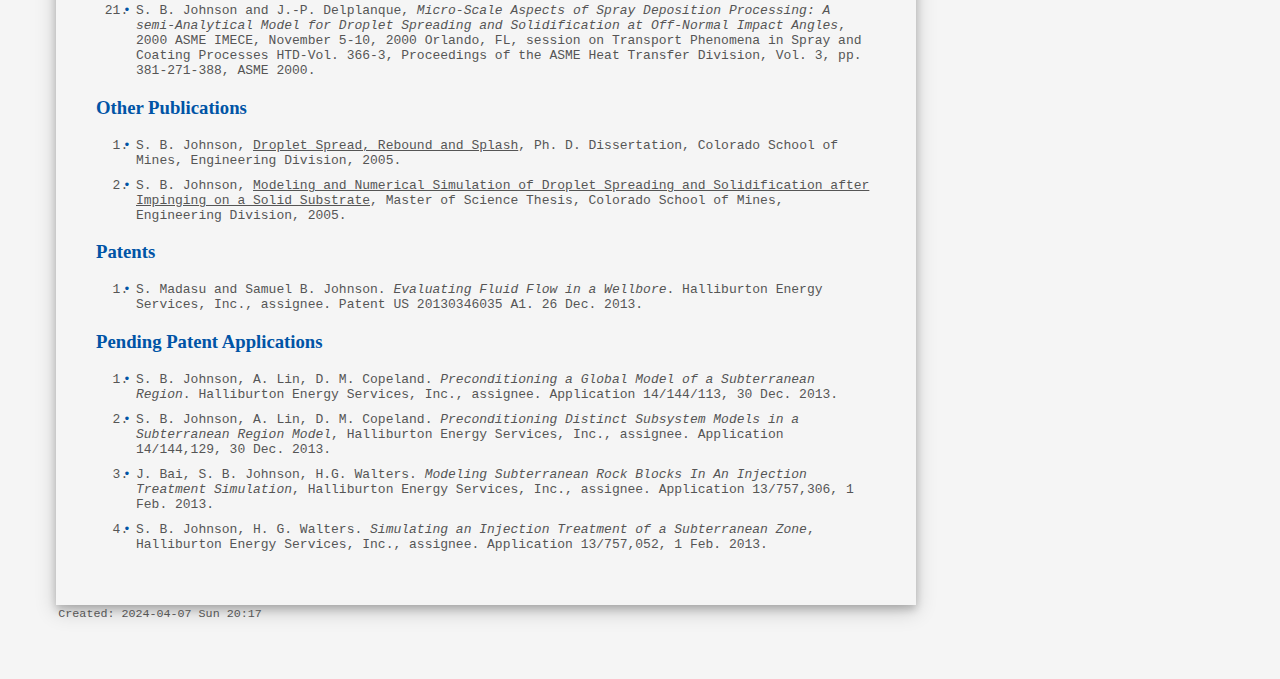
==== commit 04324177: "Improved the style." ====
--- a/index.html
+++ b/index.html
@@ -927,7 +927,6 @@
 </div>
 <div id="postamble" class="status">
 <p class="date">Created: 2024-04-07 Sun 20:17</p>
-<p class="validation"><a href="https://validator.w3.org/check?uri=referer">Validate</a></p>
 </div>
 </body>
 </html>
--- a/resume.css
+++ b/resume.css
@@ -1,4 +1,64 @@
-body { font-family: monospace; color: #555555; width: 7.5in; padding: 0.5in; border: 1px solid black; }
+.content {
+    width: 8.5in; /* Adjust based on desired width */
+    box-shadow: 0 4px 8px 0 rgba(0, 0, 0, 0.2), 0 6px 20px 0 rgba(0, 0, 0, 0.19);
+    padding-left: 40px;
+    padding-right: 40px;
+    padding-top: 40px;
+    padding-bottom: 40px
+}
+
+body {
+  font-family: 'Helvetica Neue', Helvetica, Arial, sans-serif;
+  color: #333;  
+
+}
+
+
+h1, h2, h3, h4 {
+  font-family: 'Georgia', serif;
+  color: #0054a6; /* A professional blue */
+}
+
+
+section {
+  margin-bottom: 20px;
+}
+
+li {
+  margin-bottom: 10px;
+}
+
+body {
+  background-color: #f5f5f5; /* Light grey background */
+}
+a {
+  color: #0074d9; /* Bright, but not too stark, blue for links */
+}
+
+ul {
+  list-style-type: none; /* Remove default bullets */
+}
+li:before {
+  content: '•'; /* Custom bullet point */
+  color: #0054a6; /* Match heading colors */
+  display: inline-block; 
+  width: 1em;
+  margin-left: -1em;
+}
+
+ul {
+  list-style-type: none; /* Remove default bullets */
+}
+li:before {
+  content: '•'; /* Custom bullet point */
+  color: #0054a6; /* Match heading colors */
+  display: inline-block; 
+  width: 1em;
+  margin-left: -1em;
+}
+
+
+body { font-family: monospace; color: #555555; width: 7.5in; padding: 0.5in; }
 .title  { text-align: center; }
 .todo   { font-family: monospace; color: red; }
 .done   { color: green; }
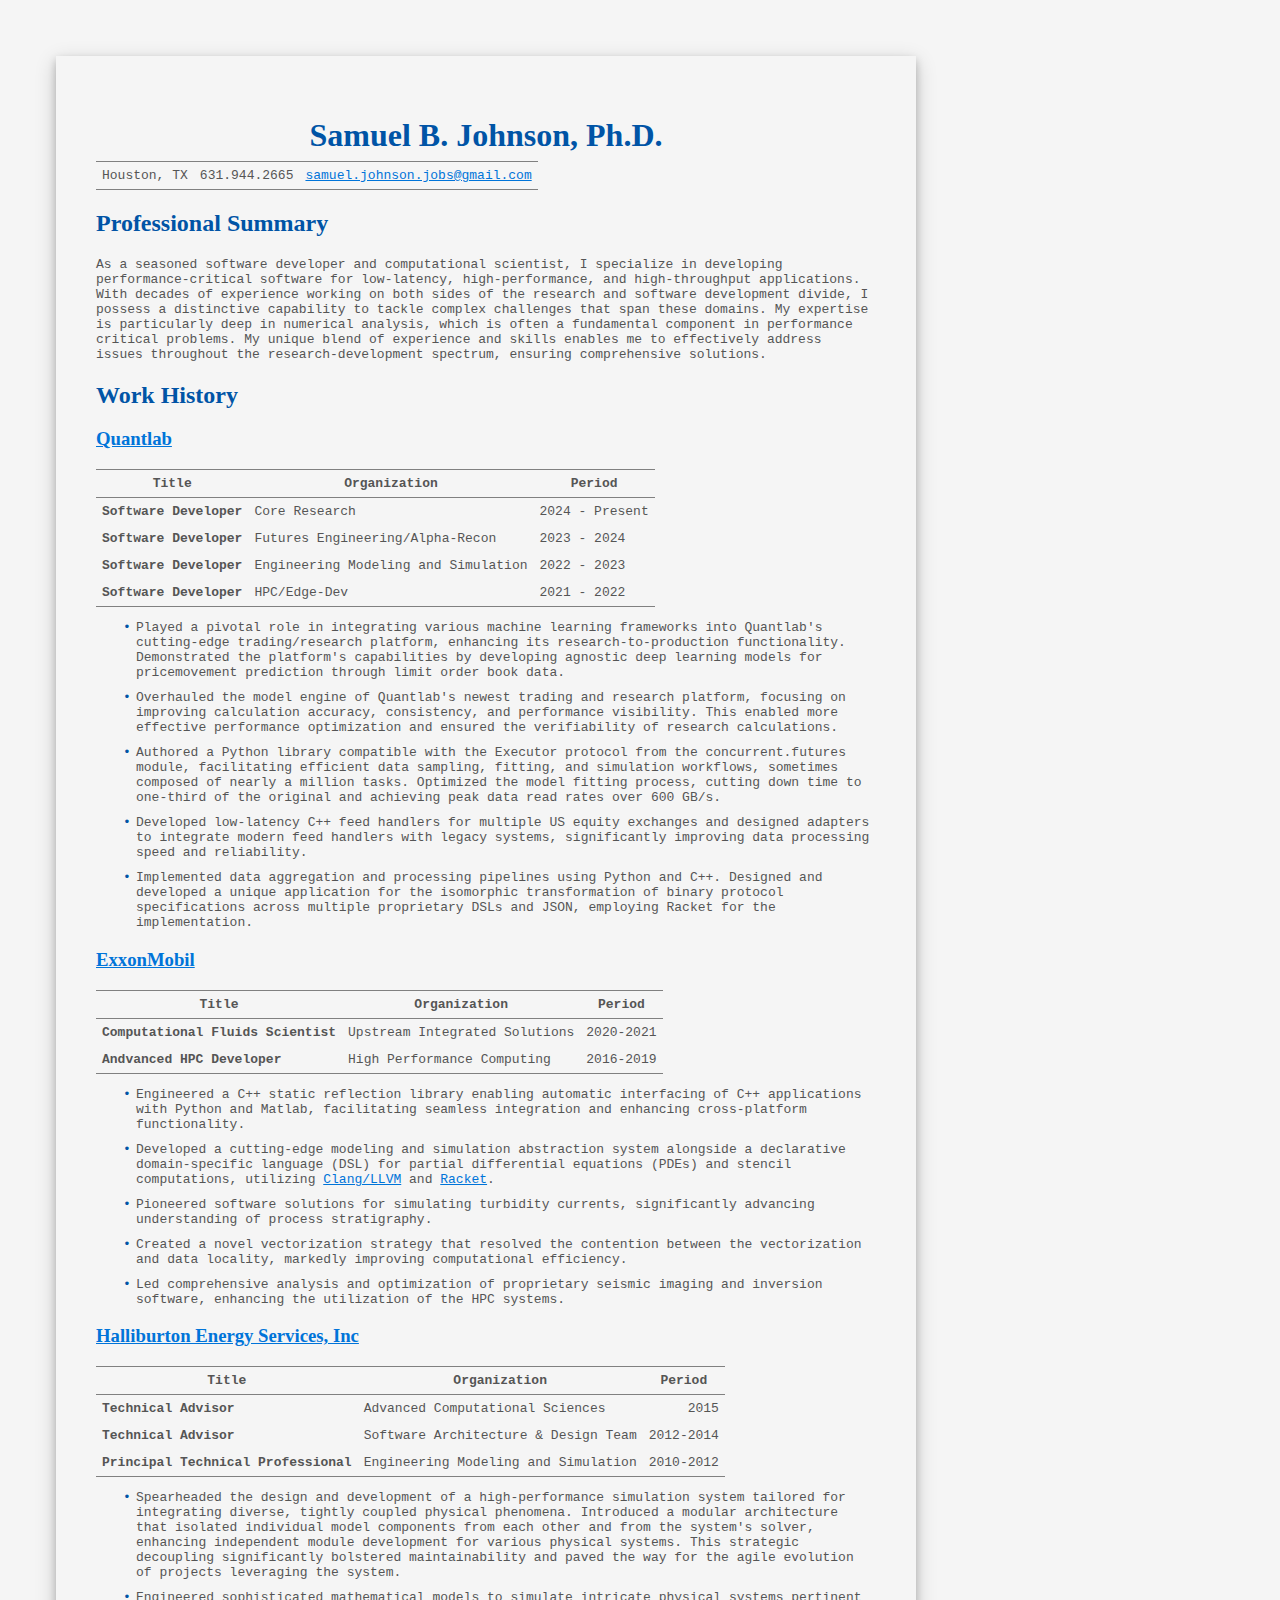
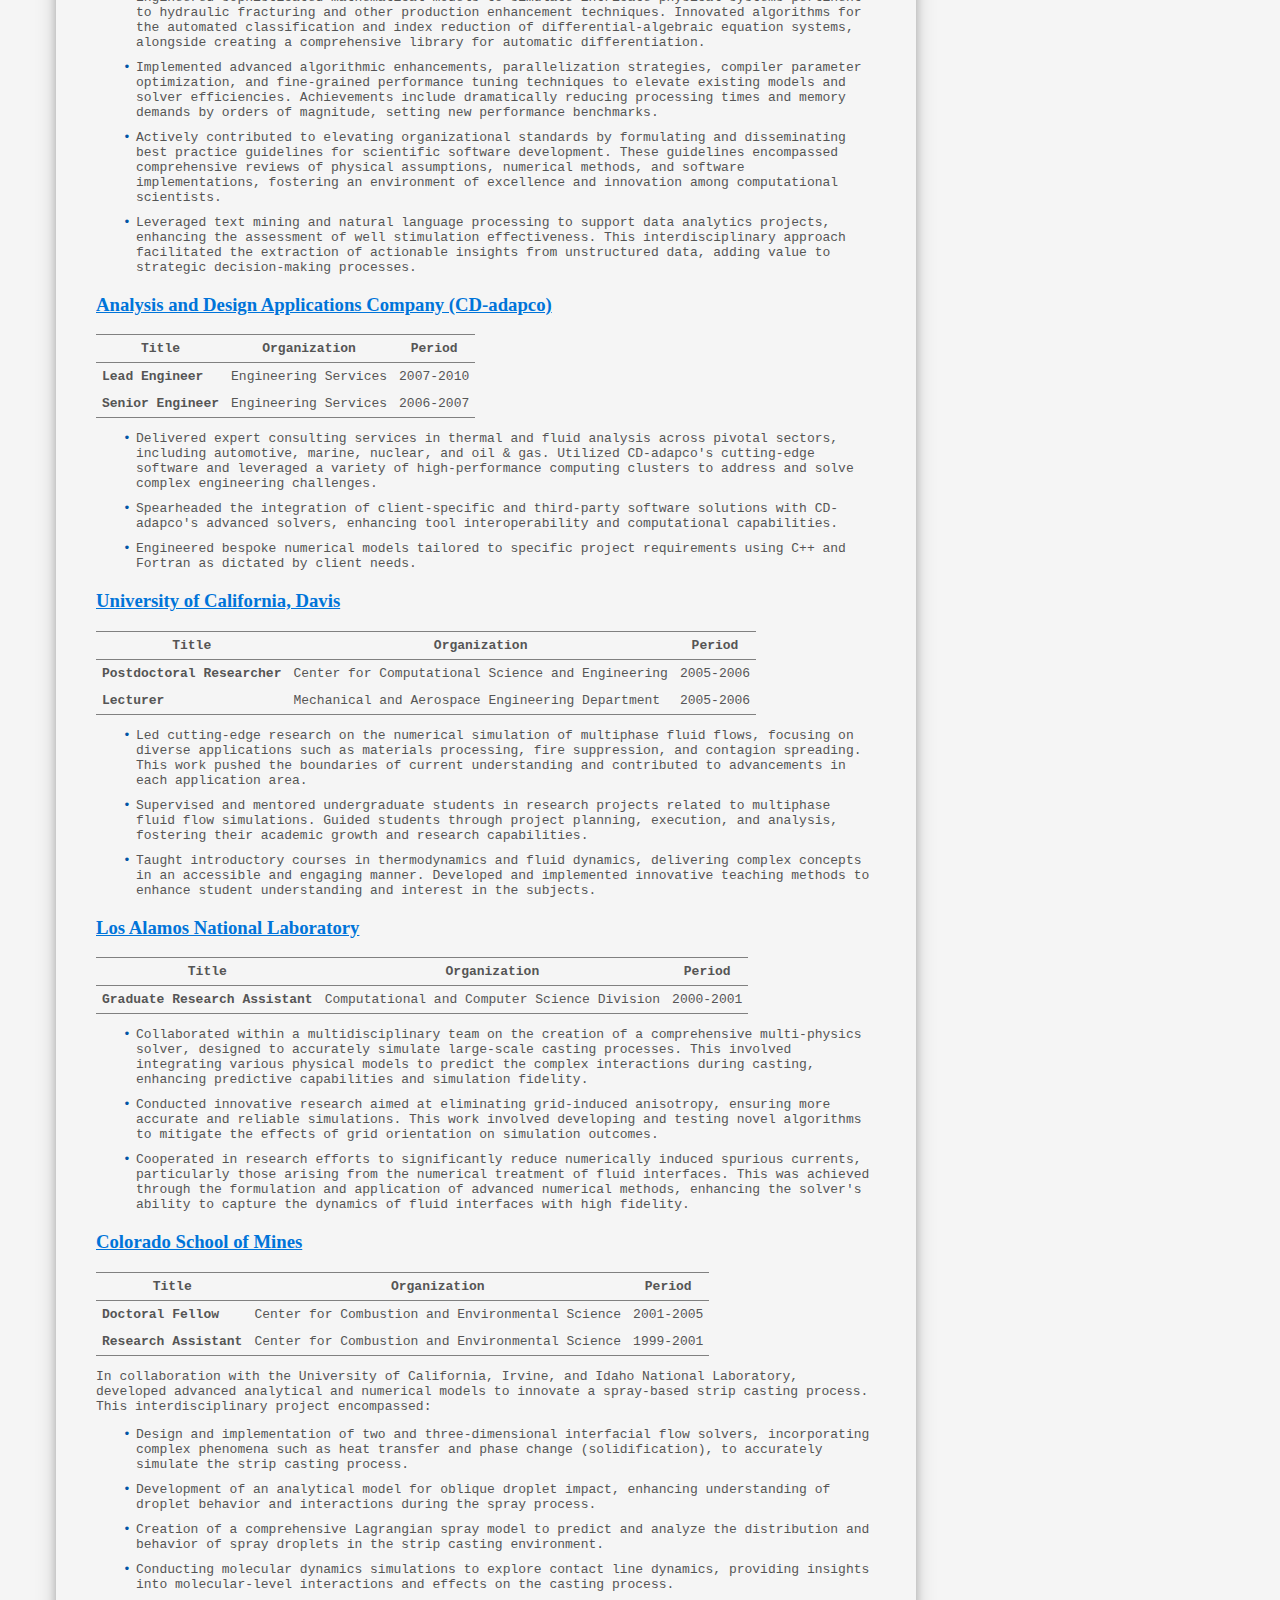
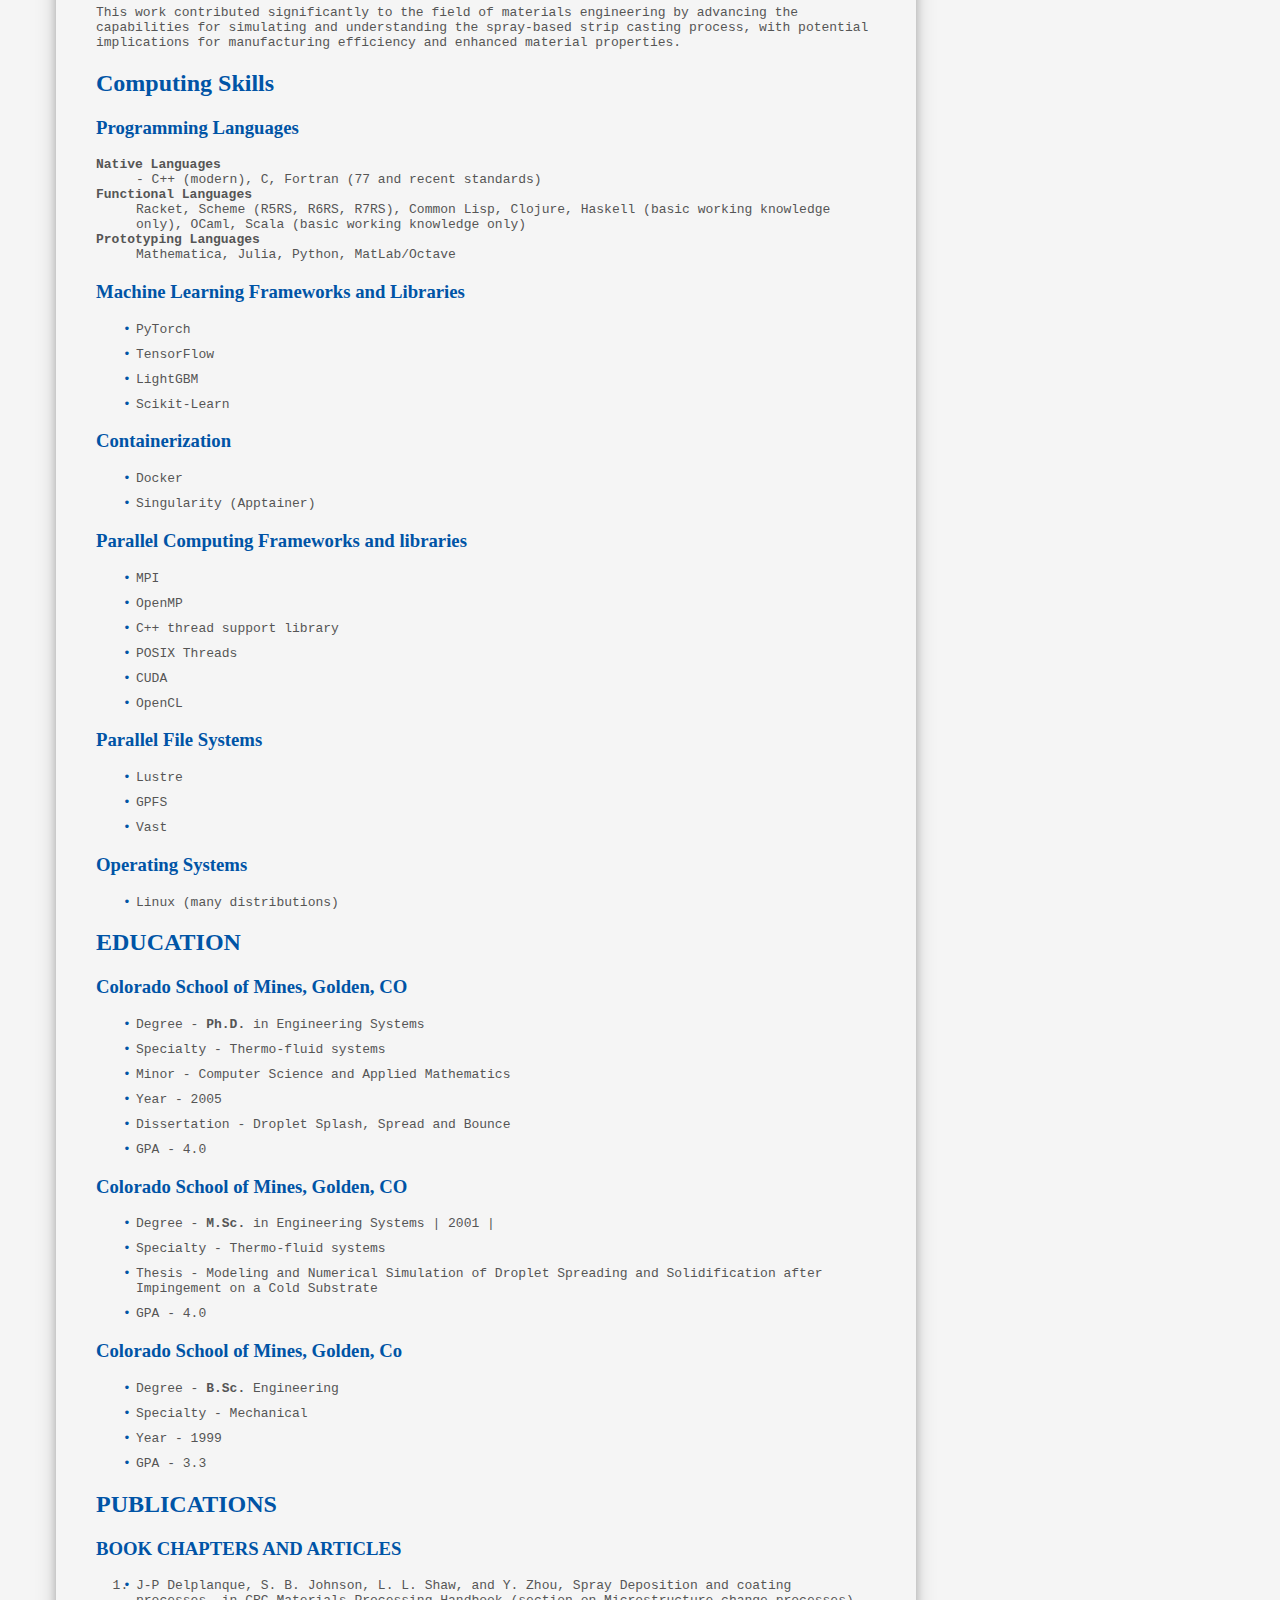
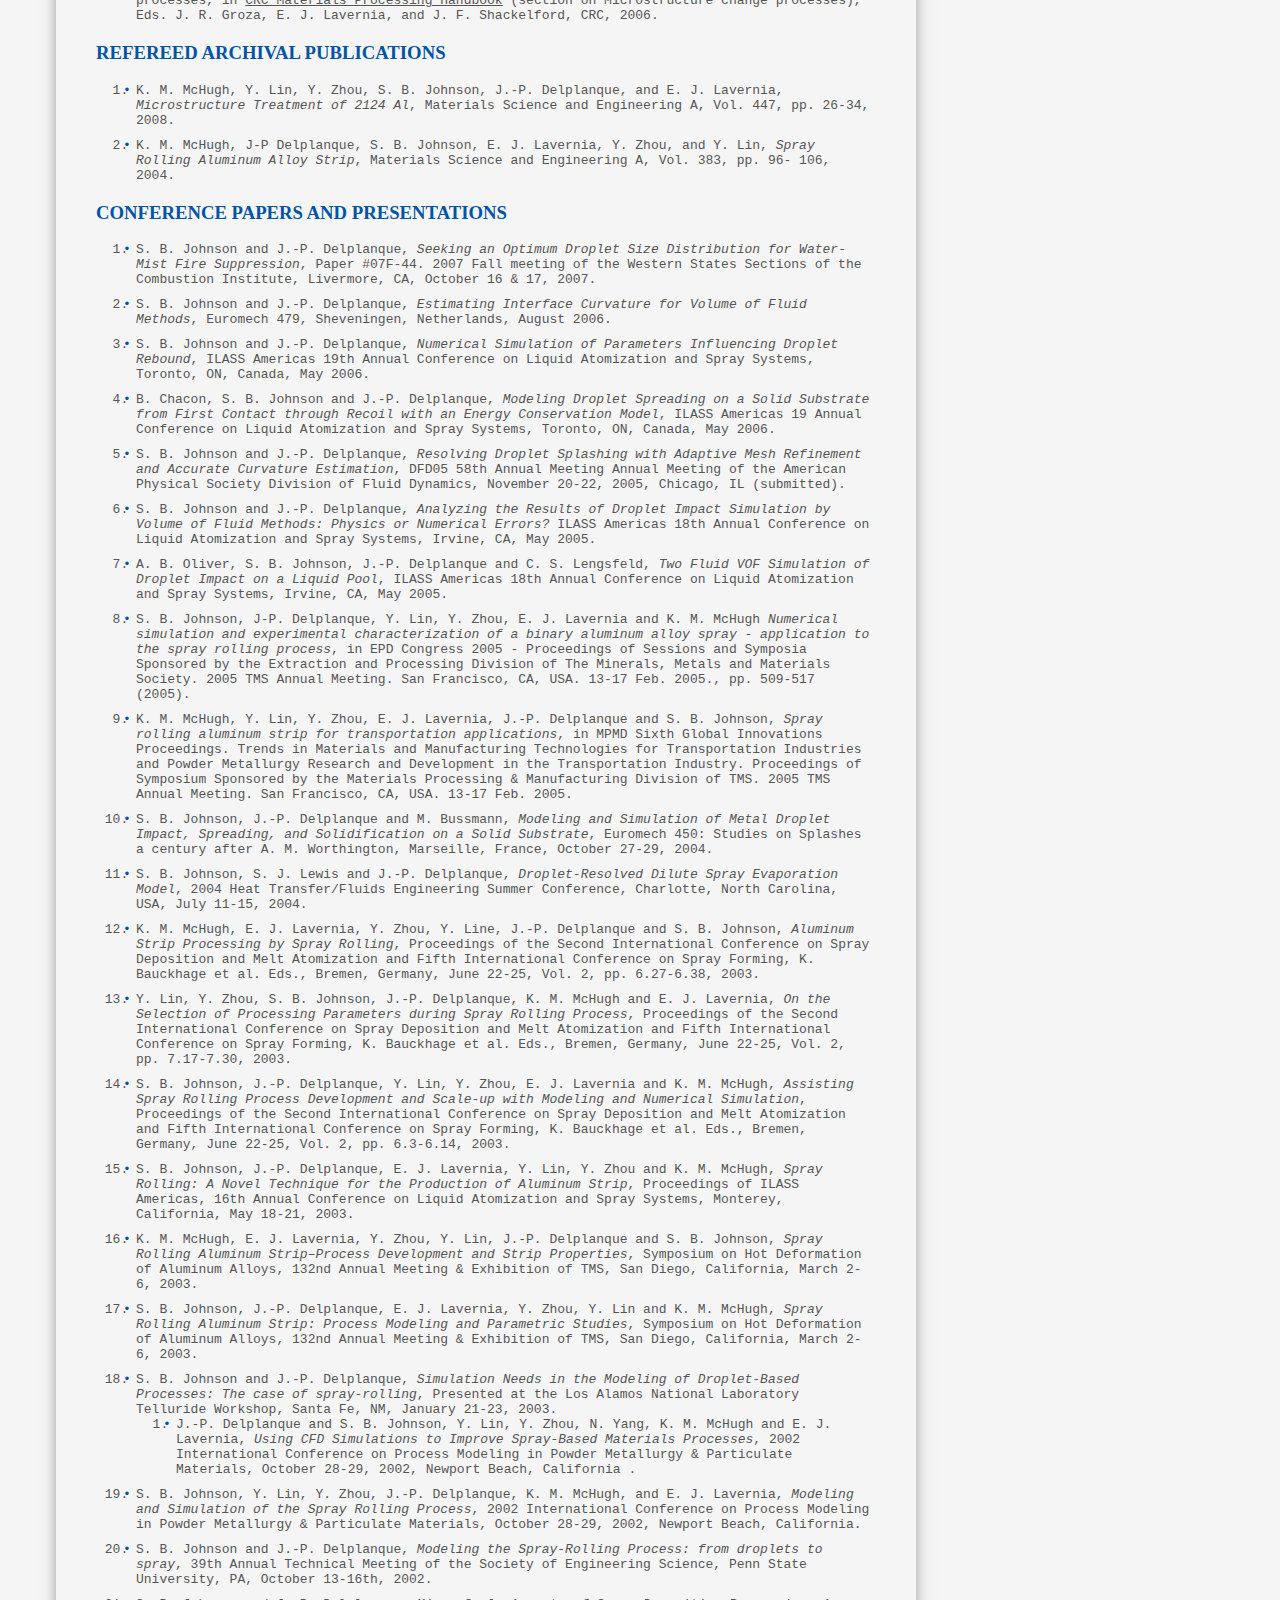
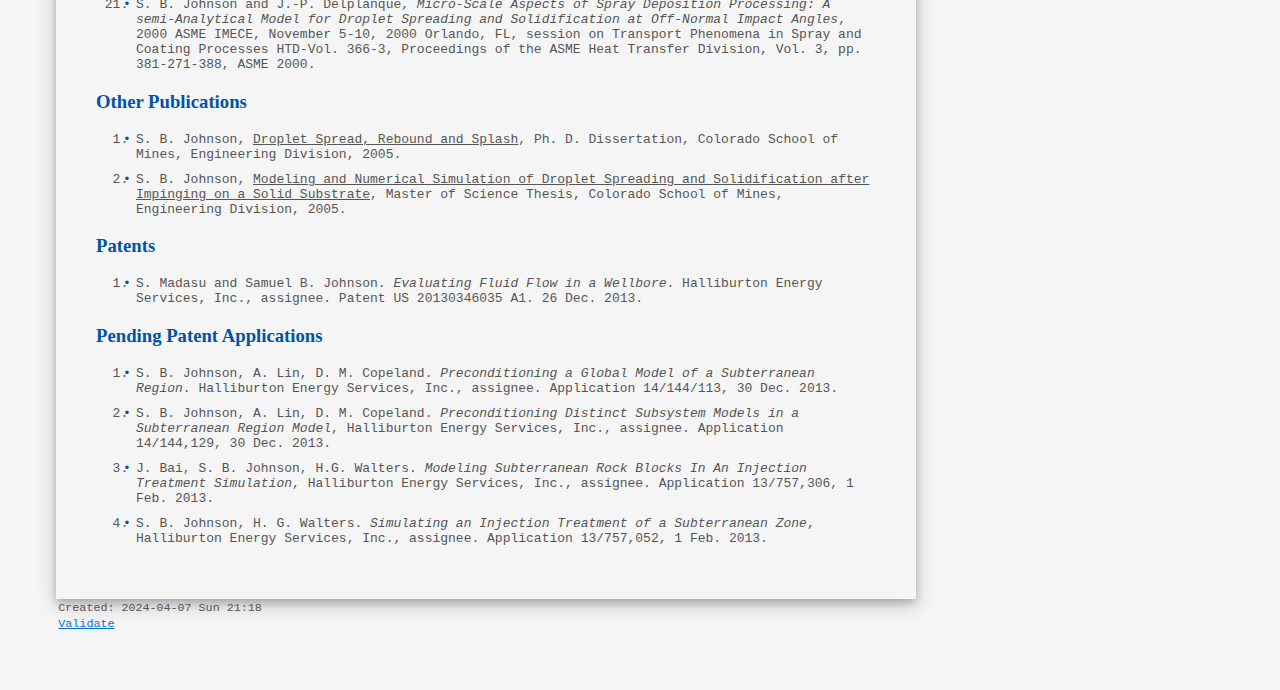
==== commit 4771794e: "Fixed Los Alamos" ====
--- a/index.html
+++ b/index.html
@@ -3,7 +3,7 @@
 "http://www.w3.org/TR/xhtml1/DTD/xhtml1-strict.dtd">
 <html xmlns="http://www.w3.org/1999/xhtml" lang="en" xml:lang="en">
 <head>
-<!-- 2024-04-07 Sun 20:17 -->
+<!-- 2024-04-07 Sun 21:18 -->
 <meta http-equiv="Content-Type" content="text/html;charset=utf-8" />
 <meta name="viewport" content="width=device-width, initial-scale=1" />
 <title>Samuel B. Johnson, Ph.D.</title>
@@ -211,14 +211,14 @@
 <tr>
 <td class="org-left">Houston, TX</td>
 <td class="org-right">631.944.2665</td>
-<td class="org-left">&#xa0;</td>
+<td class="org-left"><a href="mailto:samuel.johnson.jobs@gmail.com">samuel.johnson.jobs@gmail.com</a></td>
 </tr>
 </tbody>
 </table>
 
-<div id="outline-container-orgd4cef20" class="outline-2">
-<h2 id="orgd4cef20">Professional Summary</h2>
-<div class="outline-text-2" id="text-orgd4cef20">
+<div id="outline-container-org25ac094" class="outline-2">
+<h2 id="org25ac094">Professional Summary</h2>
+<div class="outline-text-2" id="text-org25ac094">
 <p>
 As a seasoned software developer and computational scientist, I
 specialize in developing performance-critical software for
@@ -234,13 +234,13 @@
 </div>
 </div>
 
-<div id="outline-container-org4bd55b0" class="outline-2">
-<h2 id="org4bd55b0">Work History</h2>
-<div class="outline-text-2" id="text-org4bd55b0">
-</div>
-<div id="outline-container-orgaa5fd2a" class="outline-3">
-<h3 id="orgaa5fd2a"><a href="https://www.quantlab.com">Quantlab</a></h3>
-<div class="outline-text-3" id="text-orgaa5fd2a">
+<div id="outline-container-org61d4ffb" class="outline-2">
+<h2 id="org61d4ffb">Work History</h2>
+<div class="outline-text-2" id="text-org61d4ffb">
+</div>
+<div id="outline-container-orgb5676e6" class="outline-3">
+<h3 id="orgb5676e6"><a href="https://www.quantlab.com">Quantlab</a></h3>
+<div class="outline-text-3" id="text-orgb5676e6">
 <table border="2" cellspacing="0" cellpadding="6" rules="groups" frame="hsides">
 
 
@@ -319,9 +319,9 @@
 </div>
 </div>
 
-<div id="outline-container-org7994f02" class="outline-3">
-<h3 id="org7994f02"><a href="https://www.exxonmobil.com">ExxonMobil</a></h3>
-<div class="outline-text-3" id="text-org7994f02">
+<div id="outline-container-orgfe64507" class="outline-3">
+<h3 id="orgfe64507"><a href="https://www.exxonmobil.com">ExxonMobil</a></h3>
+<div class="outline-text-3" id="text-orgfe64507">
 <table border="2" cellspacing="0" cellpadding="6" rules="groups" frame="hsides">
 
 
@@ -378,9 +378,9 @@
 </div>
 </div>
 
-<div id="outline-container-org4efed90" class="outline-3">
-<h3 id="org4efed90"><a href="http://www.halliburton.com">Halliburton Energy Services, Inc</a></h3>
-<div class="outline-text-3" id="text-org4efed90">
+<div id="outline-container-org704f92c" class="outline-3">
+<h3 id="org704f92c"><a href="http://www.halliburton.com">Halliburton Energy Services, Inc</a></h3>
+<div class="outline-text-3" id="text-org704f92c">
 <table border="2" cellspacing="0" cellpadding="6" rules="groups" frame="hsides">
 
 
@@ -459,9 +459,9 @@
 </div>
 </div>
 
-<div id="outline-container-org1a3ee30" class="outline-3">
-<h3 id="org1a3ee30"><a href="http://www.cd-adapco.com/">Analysis and Design Applications Company (CD-adapco)</a></h3>
-<div class="outline-text-3" id="text-org1a3ee30">
+<div id="outline-container-org711a12e" class="outline-3">
+<h3 id="org711a12e"><a href="http://www.cd-adapco.com/">Analysis and Design Applications Company (CD-adapco)</a></h3>
+<div class="outline-text-3" id="text-org711a12e">
 <table border="2" cellspacing="0" cellpadding="6" rules="groups" frame="hsides">
 
 
@@ -511,9 +511,9 @@
 </div>
 </div>
 
-<div id="outline-container-org101026f" class="outline-3">
-<h3 id="org101026f"><a href="http://ucdavis.edu/">University of California, Davis</a></h3>
-<div class="outline-text-3" id="text-org101026f">
+<div id="outline-container-org08f0350" class="outline-3">
+<h3 id="org08f0350"><a href="http://ucdavis.edu/">University of California, Davis</a></h3>
+<div class="outline-text-3" id="text-org08f0350">
 <table border="2" cellspacing="0" cellpadding="6" rules="groups" frame="hsides">
 
 
@@ -566,9 +566,9 @@
 </div>
 </div>
 
-<div id="outline-container-org2570a2b" class="outline-3">
-<h3 id="org2570a2b"><a href="http://www.lanl.gov">Los Alamos National Laboratory</a></h3>
-<div class="outline-text-3" id="text-org2570a2b">
+<div id="outline-container-org845cd21" class="outline-3">
+<h3 id="org845cd21"><a href="http://www.lanl.gov">Los Alamos National Laboratory</a></h3>
+<div class="outline-text-3" id="text-org845cd21">
 <table border="2" cellspacing="0" cellpadding="6" rules="groups" frame="hsides">
 
 
@@ -595,35 +595,31 @@
 </tbody>
 </table>
 
-<p>
-Collaborated within a multidisciplinary team on the creation of a
+<ul class="org-ul">
+<li>Collaborated within a multidisciplinary team on the creation of a
 comprehensive multi-physics solver, designed to accurately simulate
 large-scale casting processes. This involved integrating various
 physical models to predict the complex interactions during casting,
-enhancing predictive capabilities and simulation fidelity.
-</p>
-
-<p>
-Conducted innovative research aimed at eliminating grid-induced
-anisotropy, ensuring more accurate and reliable simulations. This work
-involved developing and testing novel algorithms to mitigate the
-effects of grid orientation on simulation outcomes.
-</p>
-
-<p>
-Cooperated in research efforts to significantly reduce numerically
+enhancing predictive capabilities and simulation fidelity.</li>
+
+<li>Conducted innovative research aimed at eliminating grid-induced
+anisotropy, ensuring more accurate and reliable simulations. This
+work involved developing and testing novel algorithms to mitigate
+the effects of grid orientation on simulation outcomes.</li>
+
+<li>Cooperated in research efforts to significantly reduce numerically
 induced spurious currents, particularly those arising from the
-numerical treatment of fluid interfaces. This was achieved through the
-formulation and application of advanced numerical methods, enhancing
-the solver's ability to capture the dynamics of fluid interfaces with
-high fidelity.
-</p>
-</div>
-</div>
-
-<div id="outline-container-org119e74b" class="outline-3">
-<h3 id="org119e74b"><a href="https://www.mines.edu/">Colorado School of Mines</a></h3>
-<div class="outline-text-3" id="text-org119e74b">
+numerical treatment of fluid interfaces. This was achieved through
+the formulation and application of advanced numerical methods,
+enhancing the solver's ability to capture the dynamics of fluid
+interfaces with high fidelity.</li>
+</ul>
+</div>
+</div>
+
+<div id="outline-container-org8535108" class="outline-3">
+<h3 id="org8535108"><a href="https://www.mines.edu/">Colorado School of Mines</a></h3>
+<div class="outline-text-3" id="text-org8535108">
 <table border="2" cellspacing="0" cellpadding="6" rules="groups" frame="hsides">
 
 
@@ -693,13 +689,13 @@
 </div>
 </div>
 
-<div id="outline-container-org6664743" class="outline-2">
-<h2 id="org6664743">Computing Skills</h2>
-<div class="outline-text-2" id="text-org6664743">
-</div>
-<div id="outline-container-org97b2814" class="outline-3">
-<h3 id="org97b2814">Programming Languages</h3>
-<div class="outline-text-3" id="text-org97b2814">
+<div id="outline-container-orga5f2734" class="outline-2">
+<h2 id="orga5f2734">Computing Skills</h2>
+<div class="outline-text-2" id="text-orga5f2734">
+</div>
+<div id="outline-container-org17ae99e" class="outline-3">
+<h3 id="org17ae99e">Programming Languages</h3>
+<div class="outline-text-3" id="text-org17ae99e">
 <dl class="org-dl">
 <dt>Native Languages</dt><dd>- C++ (modern), C, Fortran (77 and recent standards)</dd>
 
@@ -711,9 +707,9 @@
 </div>
 </div>
 
-<div id="outline-container-org969b100" class="outline-3">
-<h3 id="org969b100">Machine Learning Frameworks and Libraries</h3>
-<div class="outline-text-3" id="text-org969b100">
+<div id="outline-container-org1e59352" class="outline-3">
+<h3 id="org1e59352">Machine Learning Frameworks and Libraries</h3>
+<div class="outline-text-3" id="text-org1e59352">
 <ul class="org-ul">
 <li>PyTorch</li>
 <li>TensorFlow</li>
@@ -723,9 +719,9 @@
 </div>
 </div>
 
-<div id="outline-container-org354cb39" class="outline-3">
-<h3 id="org354cb39">Containerization</h3>
-<div class="outline-text-3" id="text-org354cb39">
+<div id="outline-container-org4202d73" class="outline-3">
+<h3 id="org4202d73">Containerization</h3>
+<div class="outline-text-3" id="text-org4202d73">
 <ul class="org-ul">
 <li>Docker</li>
 <li>Singularity (Apptainer)</li>
@@ -733,9 +729,9 @@
 </div>
 </div>
 
-<div id="outline-container-org6eaa503" class="outline-3">
-<h3 id="org6eaa503">Parallel Computing Frameworks and libraries</h3>
-<div class="outline-text-3" id="text-org6eaa503">
+<div id="outline-container-orga989901" class="outline-3">
+<h3 id="orga989901">Parallel Computing Frameworks and libraries</h3>
+<div class="outline-text-3" id="text-orga989901">
 <ul class="org-ul">
 <li>MPI</li>
 <li>OpenMP</li>
@@ -747,9 +743,9 @@
 </div>
 </div>
 
-<div id="outline-container-org0cf88b0" class="outline-3">
-<h3 id="org0cf88b0">Parallel File Systems</h3>
-<div class="outline-text-3" id="text-org0cf88b0">
+<div id="outline-container-orgb13c6f0" class="outline-3">
+<h3 id="orgb13c6f0">Parallel File Systems</h3>
+<div class="outline-text-3" id="text-orgb13c6f0">
 <ul class="org-ul">
 <li>Lustre</li>
 <li>GPFS</li>
@@ -758,9 +754,9 @@
 </div>
 </div>
 
-<div id="outline-container-org0bd3dea" class="outline-3">
-<h3 id="org0bd3dea">Operating Systems</h3>
-<div class="outline-text-3" id="text-org0bd3dea">
+<div id="outline-container-org543a2d5" class="outline-3">
+<h3 id="org543a2d5">Operating Systems</h3>
+<div class="outline-text-3" id="text-org543a2d5">
 <ul class="org-ul">
 <li>Linux (many distributions)</li>
 </ul>
@@ -768,13 +764,13 @@
 </div>
 </div>
 
-<div id="outline-container-orgd23ea38" class="outline-2">
-<h2 id="orgd23ea38">EDUCATION</h2>
-<div class="outline-text-2" id="text-orgd23ea38">
-</div>
-<div id="outline-container-org648b97f" class="outline-3">
-<h3 id="org648b97f">Colorado School of Mines, Golden, CO</h3>
-<div class="outline-text-3" id="text-org648b97f">
+<div id="outline-container-org4dafa1c" class="outline-2">
+<h2 id="org4dafa1c">EDUCATION</h2>
+<div class="outline-text-2" id="text-org4dafa1c">
+</div>
+<div id="outline-container-orgb594f16" class="outline-3">
+<h3 id="orgb594f16">Colorado School of Mines, Golden, CO</h3>
+<div class="outline-text-3" id="text-orgb594f16">
 <ul class="org-ul">
 <li>Degree -  <b>Ph.D.</b> in Engineering Systems</li>
 <li>Specialty - Thermo-fluid systems</li>
@@ -786,9 +782,9 @@
 </div>
 </div>
 
-<div id="outline-container-org660f576" class="outline-3">
-<h3 id="org660f576">Colorado School of Mines, Golden, CO</h3>
-<div class="outline-text-3" id="text-org660f576">
+<div id="outline-container-org8cf7c87" class="outline-3">
+<h3 id="org8cf7c87">Colorado School of Mines, Golden, CO</h3>
+<div class="outline-text-3" id="text-org8cf7c87">
 <ul class="org-ul">
 <li>Degree - <b>M.Sc.</b> in Engineering Systems | 2001 |</li>
 <li>Specialty - Thermo-fluid systems</li>
@@ -798,9 +794,9 @@
 </div>
 </div>
 
-<div id="outline-container-orgb4a26a6" class="outline-3">
-<h3 id="orgb4a26a6">Colorado School of Mines, Golden, Co</h3>
-<div class="outline-text-3" id="text-orgb4a26a6">
+<div id="outline-container-org4ea5042" class="outline-3">
+<h3 id="org4ea5042">Colorado School of Mines, Golden, Co</h3>
+<div class="outline-text-3" id="text-org4ea5042">
 <ul class="org-ul">
 <li>Degree - <b>B.Sc.</b>  Engineering</li>
 <li>Specialty - Mechanical</li>
@@ -811,22 +807,22 @@
 </div>
 </div>
 
-<div id="outline-container-org0cc0b39" class="outline-2">
-<h2 id="org0cc0b39">PUBLICATIONS</h2>
-<div class="outline-text-2" id="text-org0cc0b39">
-</div>
-<div id="outline-container-orgb930799" class="outline-3">
-<h3 id="orgb930799">BOOK CHAPTERS AND ARTICLES</h3>
-<div class="outline-text-3" id="text-orgb930799">
+<div id="outline-container-org8e214e1" class="outline-2">
+<h2 id="org8e214e1">PUBLICATIONS</h2>
+<div class="outline-text-2" id="text-org8e214e1">
+</div>
+<div id="outline-container-orgc7f7d0f" class="outline-3">
+<h3 id="orgc7f7d0f">BOOK CHAPTERS AND ARTICLES</h3>
+<div class="outline-text-3" id="text-orgc7f7d0f">
 <ol class="org-ol">
 <li>J-P Delplanque, S. B. Johnson, L. L. Shaw, and Y. Zhou, Spray Deposition and coating processes, in <span class="underline">CRC Materials Processing Handbook</span> (section on Microstructure change processes), Eds. J. R. Groza, E. J. Lavernia, and J. F. Shackelford, CRC, 2006.</li>
 </ol>
 </div>
 </div>
 
-<div id="outline-container-org8300e2c" class="outline-3">
-<h3 id="org8300e2c">REFEREED ARCHIVAL PUBLICATIONS</h3>
-<div class="outline-text-3" id="text-org8300e2c">
+<div id="outline-container-org59fdffd" class="outline-3">
+<h3 id="org59fdffd">REFEREED ARCHIVAL PUBLICATIONS</h3>
+<div class="outline-text-3" id="text-org59fdffd">
 <ol class="org-ol">
 <li>K. M. McHugh, Y. Lin, Y. Zhou, S. B. Johnson, J.-P. Delplanque, and E. J. Lavernia, <i>Microstructure Treatment of 2124 Al</i>, Materials Science and Engineering A, Vol. 447, pp. 26-34, 2008.</li>
 
@@ -835,9 +831,9 @@
 </div>
 </div>
 
-<div id="outline-container-orga190ebd" class="outline-3">
-<h3 id="orga190ebd">CONFERENCE PAPERS AND PRESENTATIONS</h3>
-<div class="outline-text-3" id="text-orga190ebd">
+<div id="outline-container-org105466f" class="outline-3">
+<h3 id="org105466f">CONFERENCE PAPERS AND PRESENTATIONS</h3>
+<div class="outline-text-3" id="text-org105466f">
 <ol class="org-ol">
 <li>S. B. Johnson and J.-P. Delplanque, <i>Seeking an Optimum Droplet Size Distribution for Water-Mist Fire Suppression</i>, Paper #07F-44. 2007 Fall meeting of the Western States Sections of the Combustion Institute, Livermore, CA, October 16 &amp; 17, 2007.</li>
 
@@ -888,9 +884,9 @@
 </div>
 </div>
 
-<div id="outline-container-orgec94a30" class="outline-3">
-<h3 id="orgec94a30">Other Publications</h3>
-<div class="outline-text-3" id="text-orgec94a30">
+<div id="outline-container-orgf80b475" class="outline-3">
+<h3 id="orgf80b475">Other Publications</h3>
+<div class="outline-text-3" id="text-orgf80b475">
 <ol class="org-ol">
 <li>S. B. Johnson, <span class="underline">Droplet Spread, Rebound and Splash</span>, Ph. D. Dissertation, Colorado School of Mines, Engineering Division, 2005.</li>
 
@@ -899,9 +895,9 @@
 </div>
 </div>
 
-<div id="outline-container-org5cfc2f2" class="outline-3">
-<h3 id="org5cfc2f2">Patents</h3>
-<div class="outline-text-3" id="text-org5cfc2f2">
+<div id="outline-container-orgea78fe3" class="outline-3">
+<h3 id="orgea78fe3">Patents</h3>
+<div class="outline-text-3" id="text-orgea78fe3">
 <ol class="org-ol">
 <li>S. Madasu and Samuel B. Johnson. <i>Evaluating Fluid Flow in a Wellbore</i>. Halliburton Energy Services, Inc., assignee. Patent US 20130346035 A1. 26 Dec. 2013.</li>
 </ol>
@@ -909,9 +905,9 @@
 </div>
 
 
-<div id="outline-container-org5dd9dee" class="outline-3">
-<h3 id="org5dd9dee">Pending Patent Applications</h3>
-<div class="outline-text-3" id="text-org5dd9dee">
+<div id="outline-container-org74f85bc" class="outline-3">
+<h3 id="org74f85bc">Pending Patent Applications</h3>
+<div class="outline-text-3" id="text-org74f85bc">
 <ol class="org-ol">
 <li>S. B. Johnson, A. Lin, D. M. Copeland. <i>Preconditioning a Global Model of a Subterranean Region</i>. Halliburton Energy Services, Inc., assignee. Application 14/144/113, 30 Dec. 2013.</li>
 
@@ -926,7 +922,8 @@
 </div>
 </div>
 <div id="postamble" class="status">
-<p class="date">Created: 2024-04-07 Sun 20:17</p>
+<p class="date">Created: 2024-04-07 Sun 21:18</p>
+<p class="validation"><a href="https://validator.w3.org/check?uri=referer">Validate</a></p>
 </div>
 </body>
 </html>
